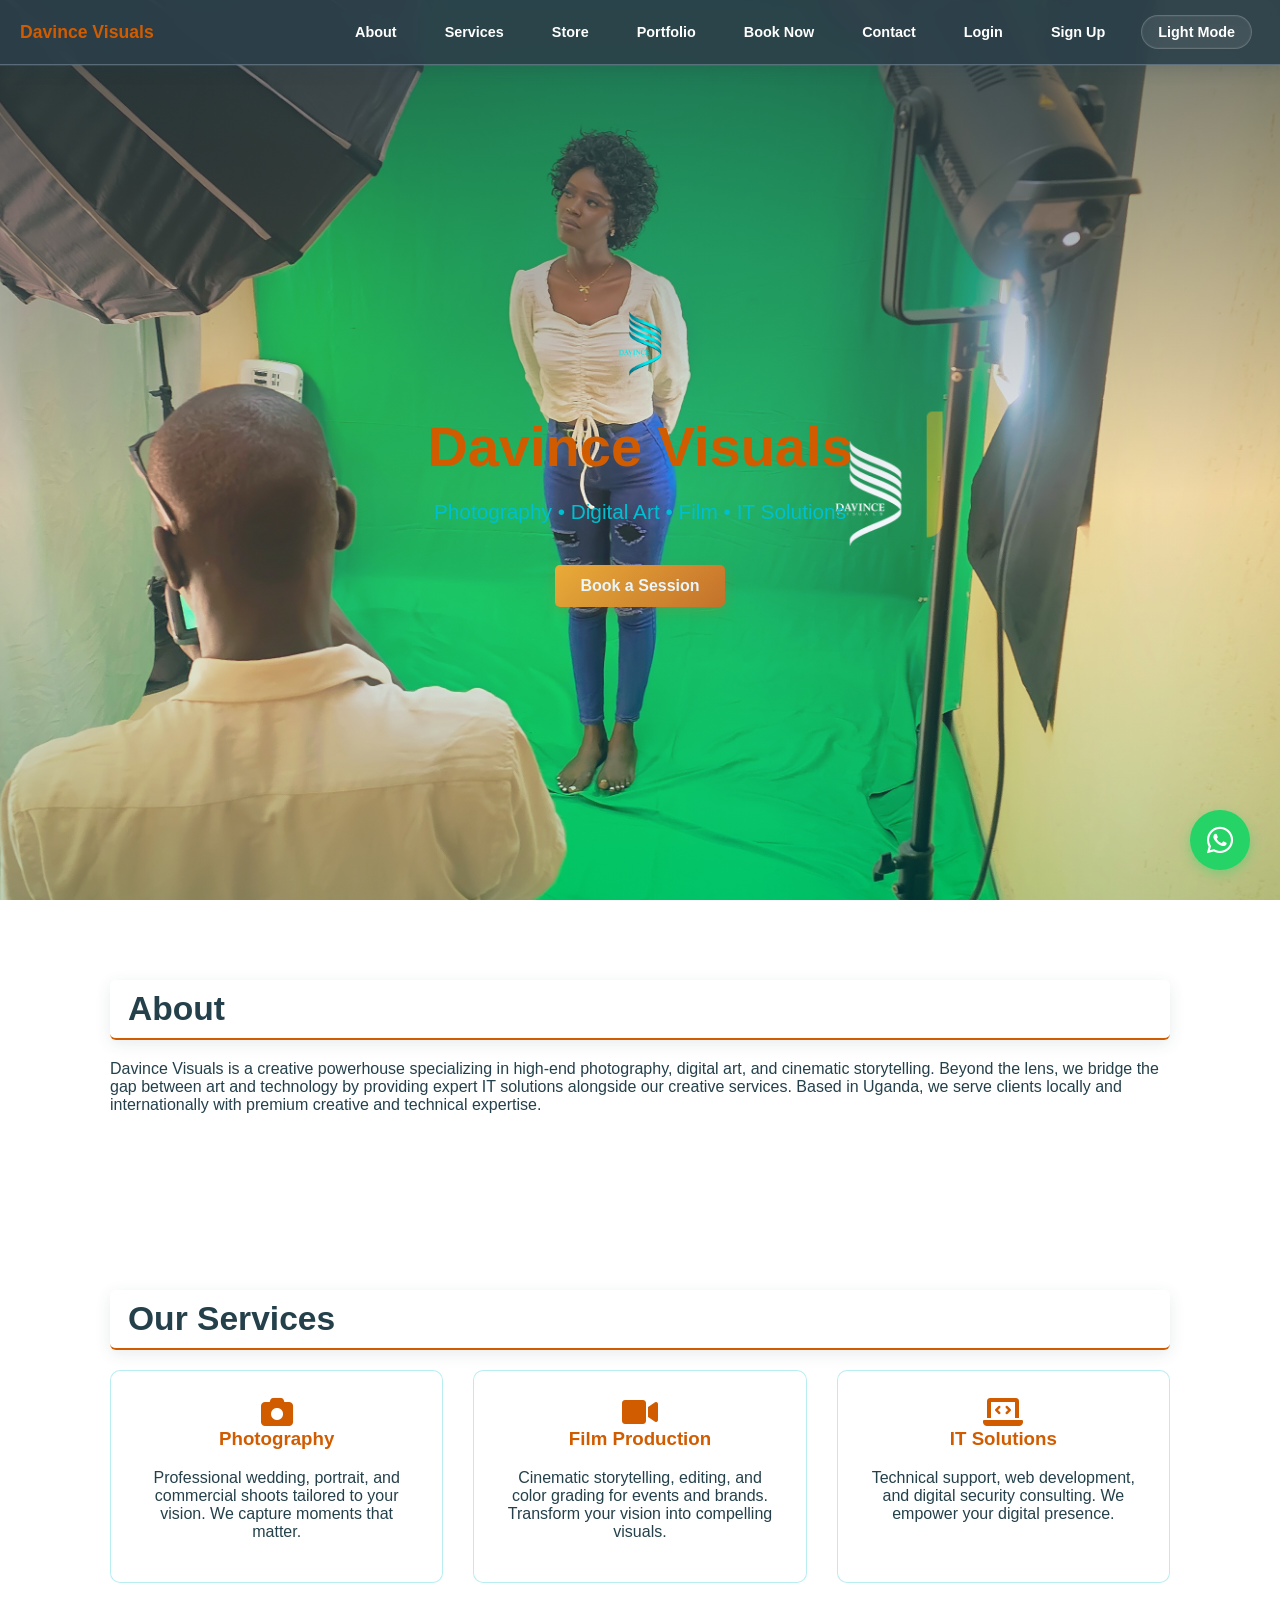
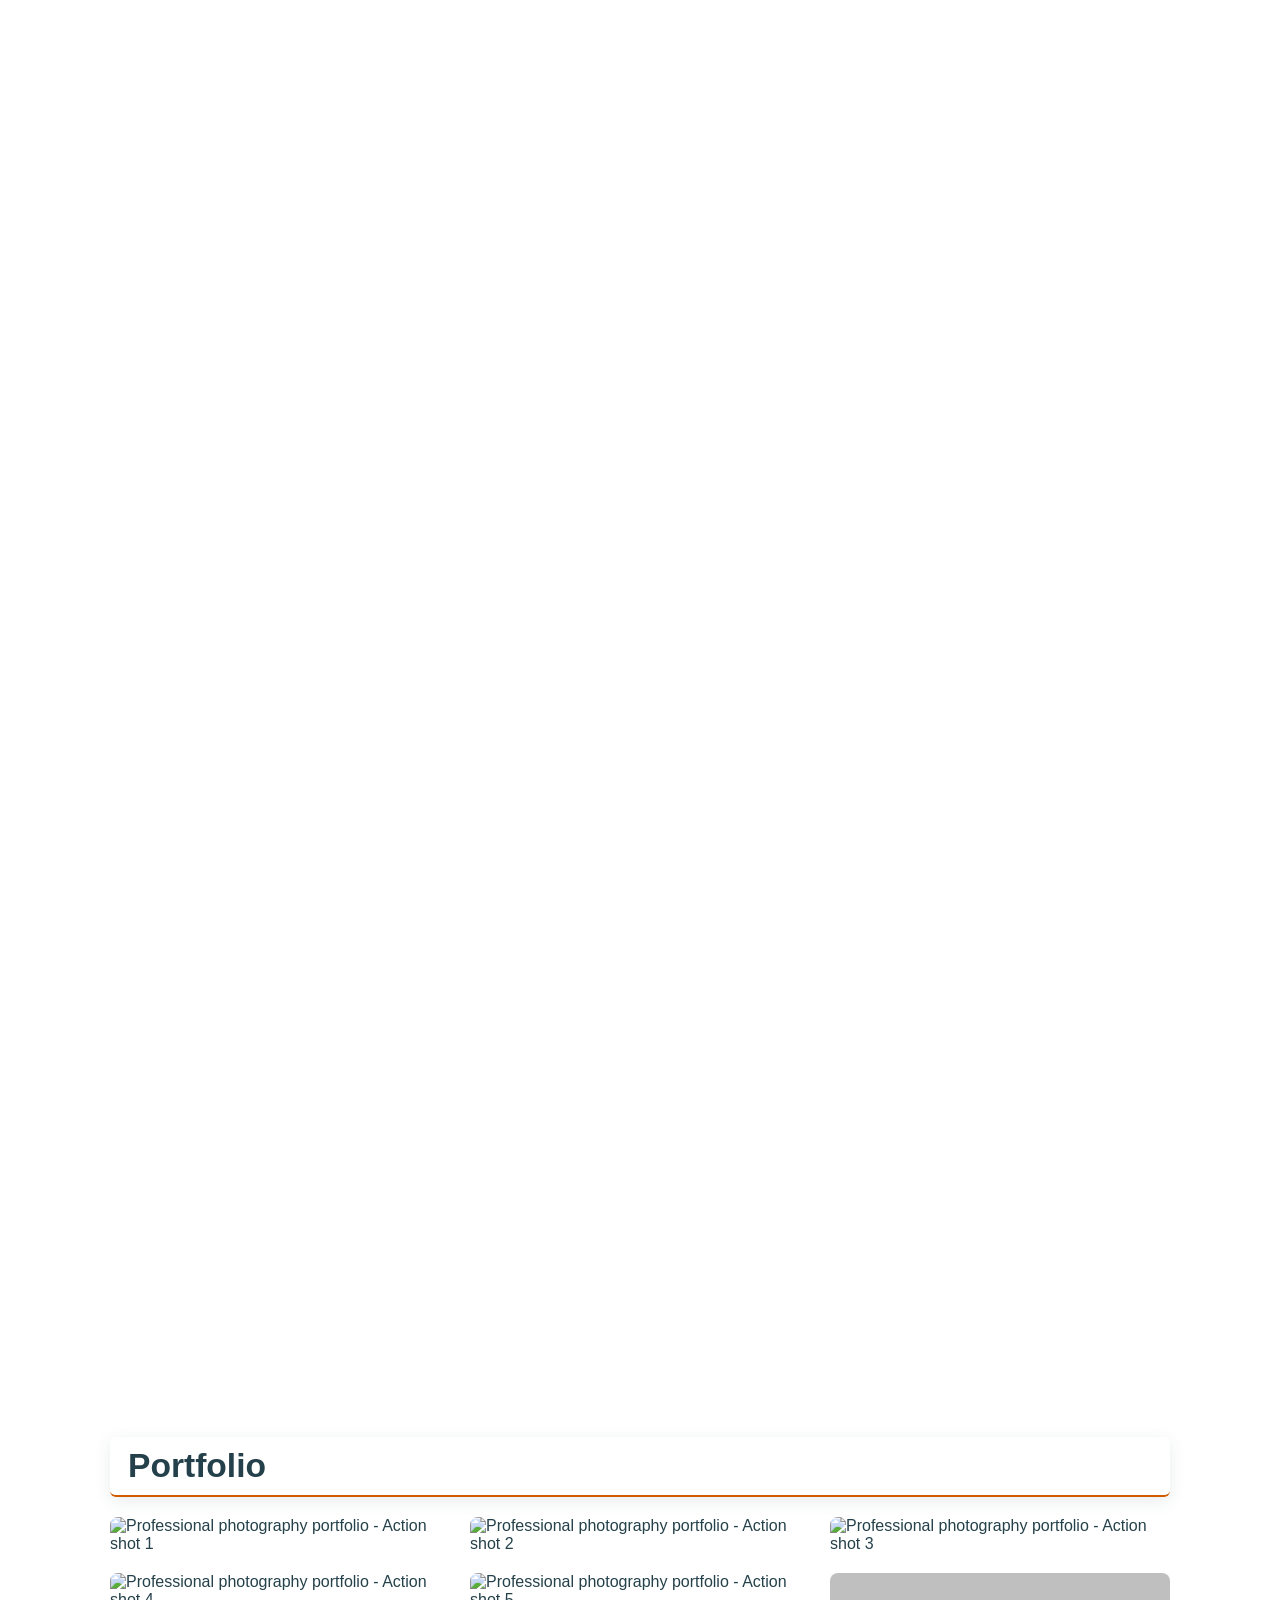
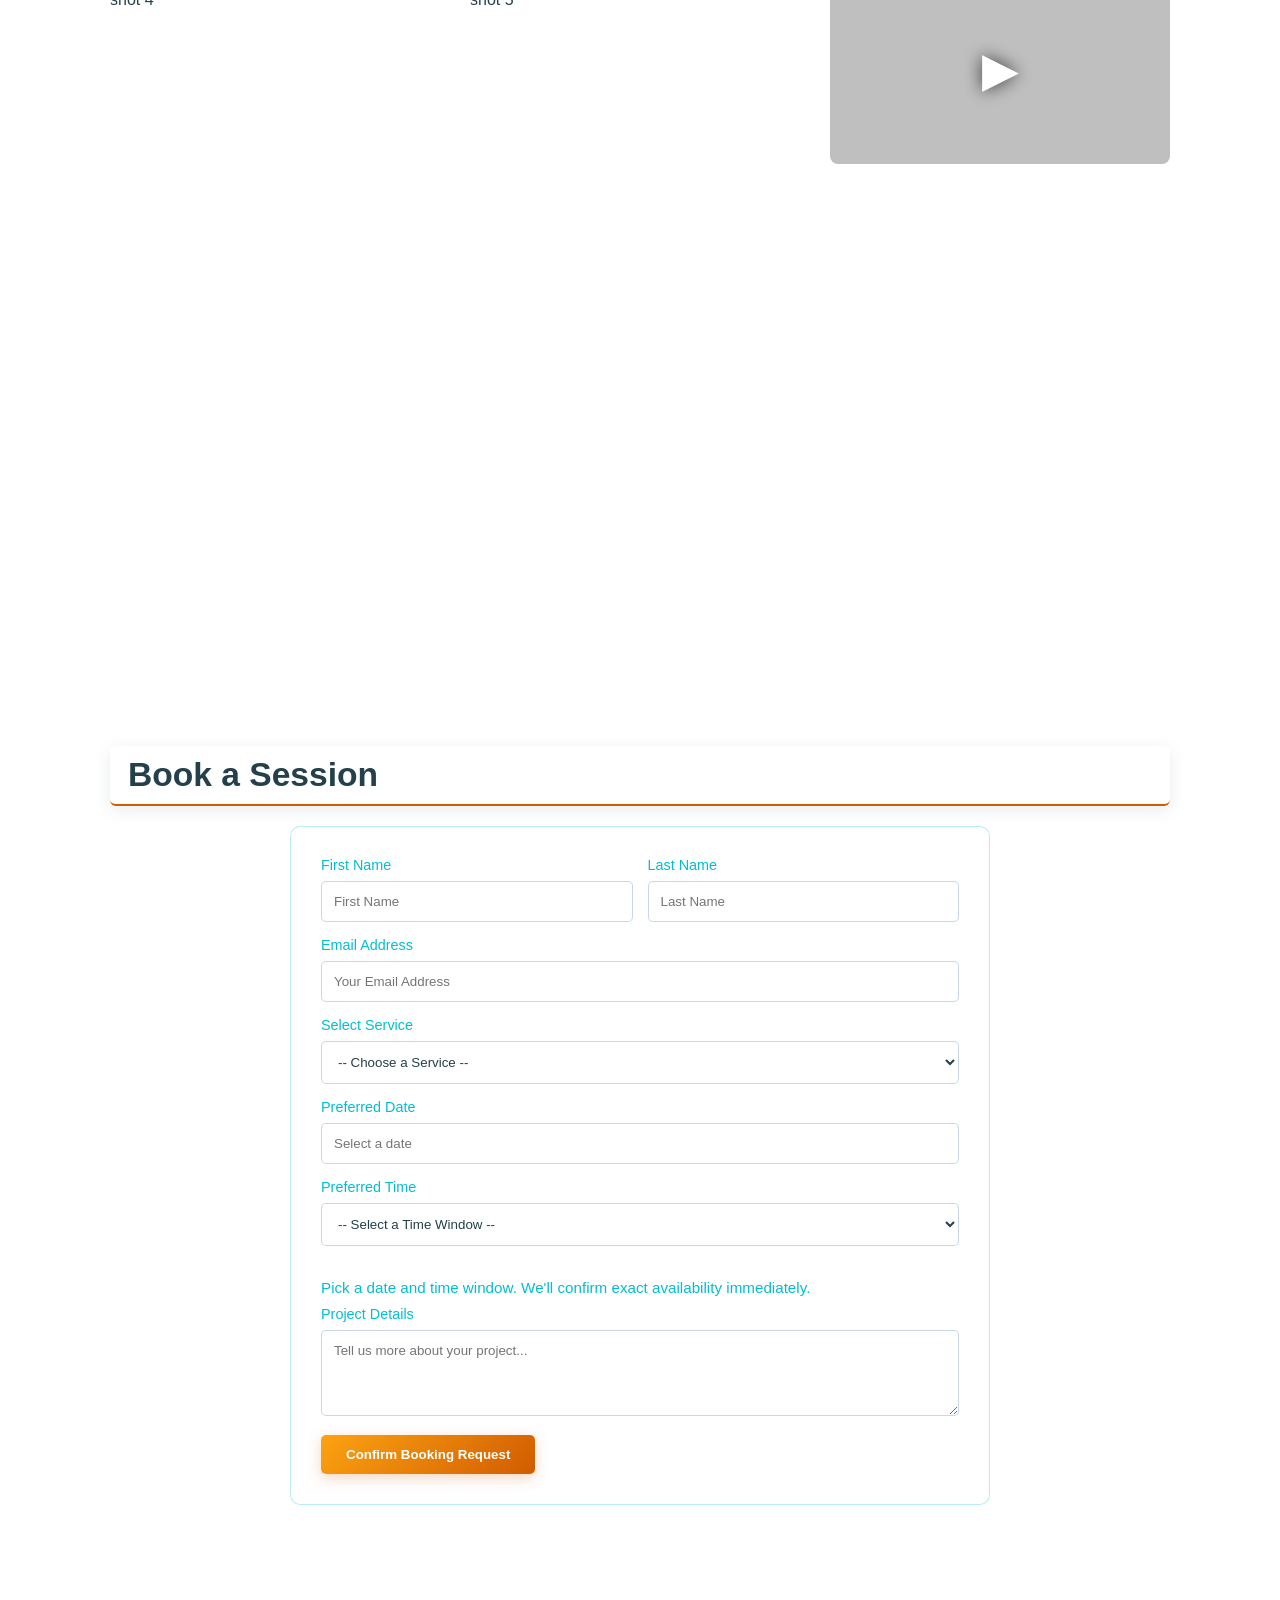
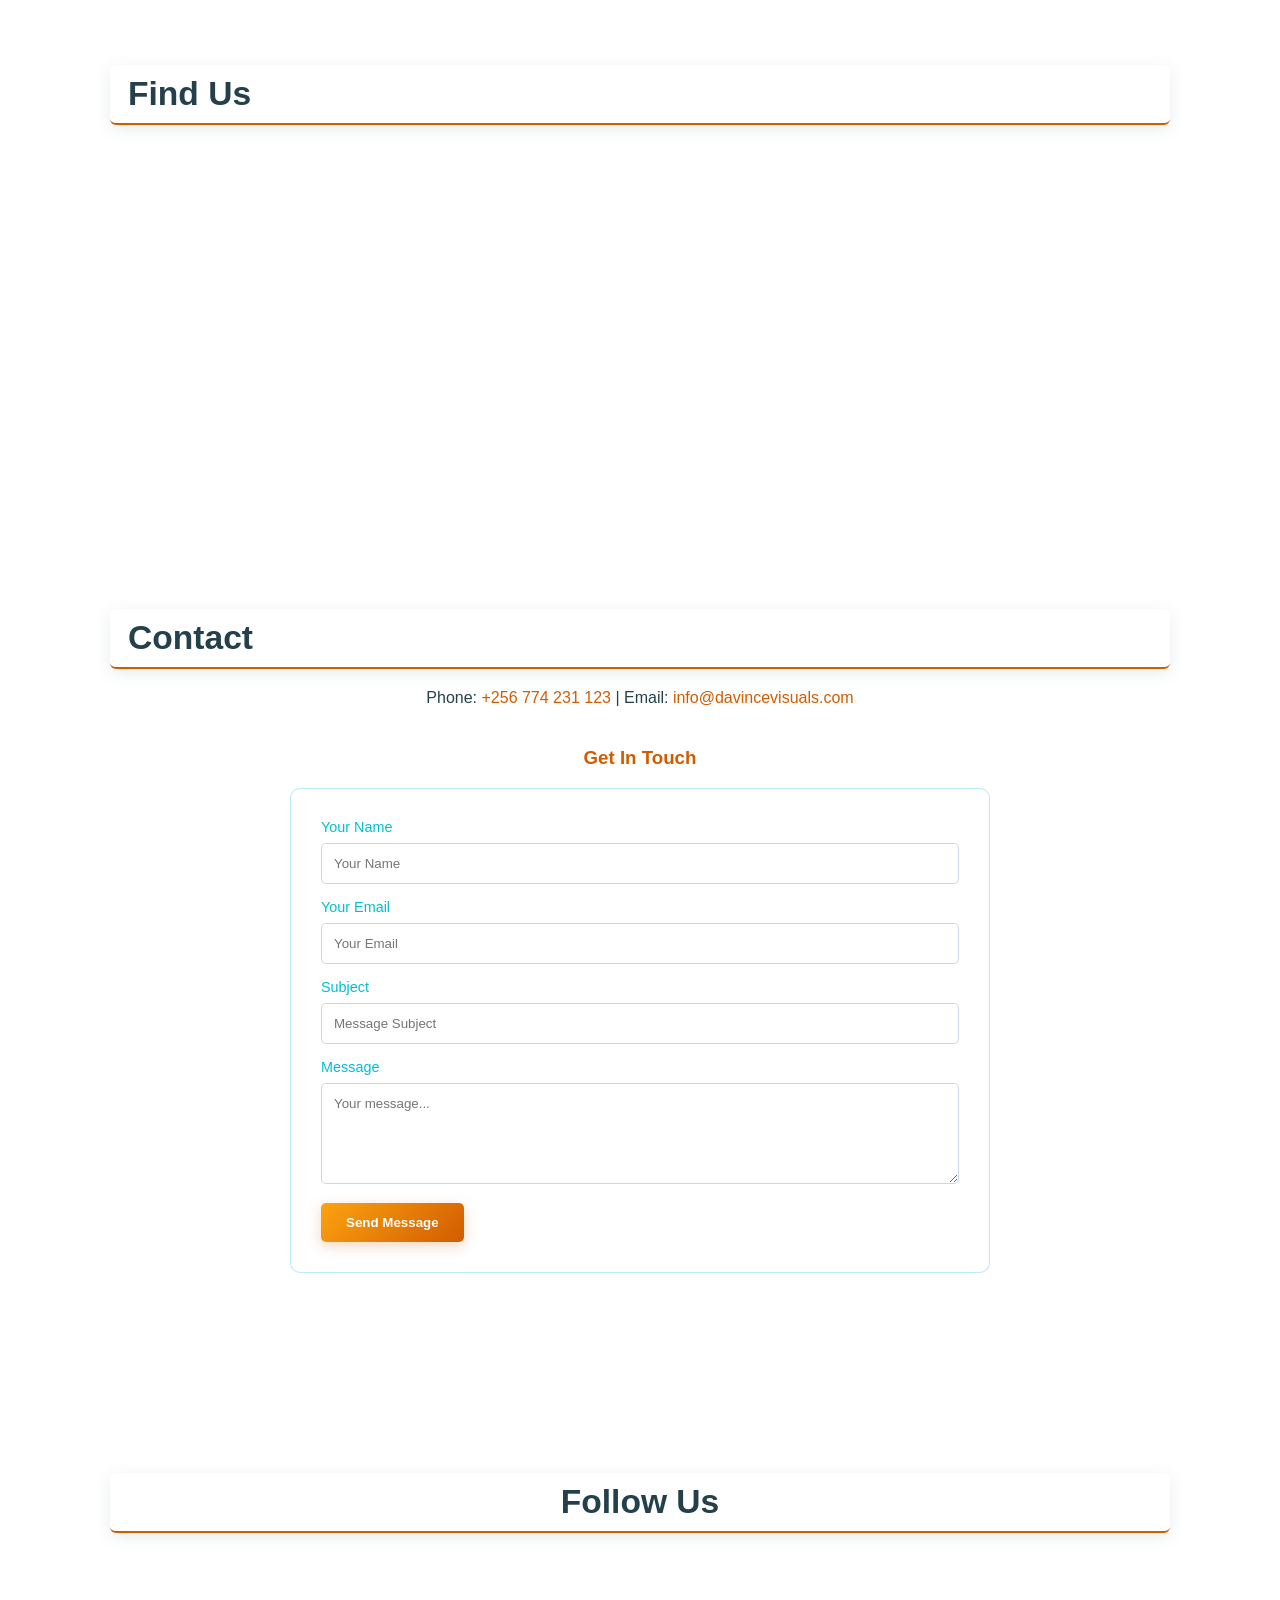
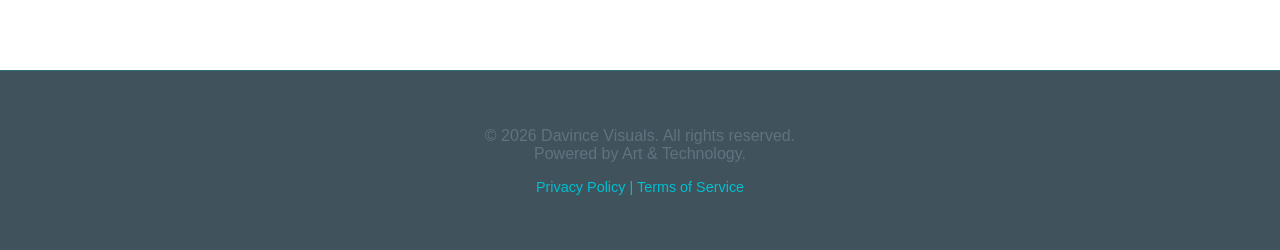
==== index.html @ 7ef7b633 "Update index.html" ====
<!DOCTYPE html>
<html lang="en">
<head>
  <meta charset="UTF-8">
  <meta name="viewport" content="width=device-width, initial-scale=1.0, maximum-scale=5.0, user-scalable=yes">
  <meta name="author" content="Davince Visuals">
  <meta name="robots" content="index, follow">
  <meta name="description" content="Professional photography, cinematic film production, and digital art services in Uganda
    . Expert IT solutions and creative software tools. Davince Visuals delivers premium creative services.">
  <meta name="keywords" content="Digital Artist Uganda, Professional Photography, Film Production, IT Solutions, Creative Services, Cinematic Storytelling">
  
  <!-- Open Graph Tags -->
  <meta property="og:title" content="Davince Visuals | Professional Photography, Film Production & Digital Art">
  <meta property="og:description" content="Premium creative services: Photography, Film Production, Digital Art, and IT Solutions in Uganda">
  <meta property="og:type" content="business.business">
  <meta property="og:url" content="https://davincevisuals.com">
  <meta property="og:image" content="davince-logo.png">
  
  <title> | Professional Photography, Film Production & Digital Art in Uganda</title>
  
  <!-- JSON-LD Schema -->
  <script type="application/ld+json">
  {
    "@context": "https://schema.org",
    "@type": "LocalBusiness",
    "name": "Davince Visuals",
    "image": "davince-logo.png",
    "description": "Professional photography, film production, digital art, and IT solutions",
    "address": {
      "@type": "PostalAddress",
      "streetAddress": "Kampala",
      "addressCountry": "Uganda"
    },
    "telephone": "+256774231123",
    "email": "info@davincevisuals.com",
    "sameAs": [
      "https://tiktok.com/@davincevisuals",
      "https://youtube.com/@davincevisuals8191"
    ]
  }
  </script>

  <style>
    :root {
      --nav-height: 64px;
      /* Palette from user image */
      --burnt-orange: #d15c00;
      --golden-orange: #fca311;
      --light-blue: #c4d3e6;
      --bright-teal: #00bfd1;
      --soft-gray: #9ea9ad;
      /* Theme tokens */
      --bg: #eaf2f8;
      --surface: rgba(255, 255, 255, 0.88);
      --text: #24404a;
      --muted: #5f7480;
      --accent: var(--burnt-orange);
      --accent-hover: #b54f00;
      --accent2: var(--bright-teal);
      --border: rgba(0, 191, 209, 0.28);
      --input-bg: rgba(255, 255, 255, 0.9);
      --input-border: rgba(196, 211, 230, 0.9);
      --gradient-primary: linear-gradient(135deg, #f7fbff 0%, #dce8f3 45%, #c4d3e6 100%);
      --gradient-accent: linear-gradient(135deg, var(--golden-orange) 0%, var(--burnt-orange) 100%);
      --gradient-teal: linear-gradient(135deg, #00bfd1 0%, #54dbe8 100%);
      --overlay-navy: rgba(44, 64, 74, 0.62);
      --overlay-teal: rgba(0, 191, 209, 0.32);
    }

    * {
      box-sizing: border-box;
    }

    html {
      scroll-behavior: smooth;
    }

    body {
      font-family: 'Helvetica Neue', sans-serif;
      margin: 0;
      padding: 0;
      color: var(--text);
      background-color: var(--bg);
      background: var(--gradient-primary);
      background-attachment: fixed;
      min-height: 100vh;
    }

    body.light-mode {
      --bg: #f5f8fb;
      --surface: rgba(255, 255, 255, 0.95);
      --text: #24353d;
      --muted: #5f7480;
      --accent: var(--burnt-orange);
      --accent-hover: #b54f00;
      --accent2: var(--bright-teal);
      --border: rgba(0, 191, 209, 0.22);
      --input-bg: rgba(255, 255, 255, 0.96);
      --input-border: rgba(196, 211, 230, 0.95);
      --gradient-primary: linear-gradient(135deg, #ffffff 0%, #eaf2f8 50%, #dce8f3 100%);
      background-color: #f5f8fb;
      background: linear-gradient(135deg, #ffffff 0%, #eaf2f8 50%, #dce8f3 100%);
    }

    /* Skip to Content Link */
    .skip-to-content {
      position: absolute;
      top: -40px;
      left: 0;
      background: var(--accent);
      color: #fff;
      padding: 8px 16px;
      text-decoration: none;
      z-index: 100;
      border-radius: 0 0 6px 0;
    }

    .skip-to-content:focus {
      top: 0;
    }

    /* Header & Navigation */
    header {
      position: relative;
      height: 100vh;
      display: flex;
      align-items: center;
      justify-content: center;
      flex-direction: column;
      text-align: center;
      background: url("background.jpg") no-repeat center top;
      background-size: cover;
      background-attachment: fixed;
    }

    header::before {
      content: "";
      position: absolute;
      top: 0; left: 0; right: 0; bottom: 0;
      background: linear-gradient(180deg, rgba(44,64,74,0.68) 0%, rgba(196,211,230,0.18) 55%, rgba(0,191,209,0.22) 100%);
      pointer-events: none;
    }

    header img.logo { 
      width: 180px; 
      margin-bottom: 20px; 
      z-index: 1; 
    }

    header h1 { 
      font-size: 3.5em; 
      margin: 0; 
      color: var(--accent); 
      animation: fadeInDown 2s; 
      z-index: 1; 
    }

    header p { 
      font-size: 1.3em; 
      color: var(--accent2); 
      animation: fadeInUp 2s; 
      z-index: 1; 
    }
    
    nav { 
      position: fixed; 
      top: 0; 
      width: 100%; 
      background: rgba(44, 64, 74, 0.9); 
      backdrop-filter: blur(10px);
      -webkit-backdrop-filter: blur(10px);
      padding: 15px 20px; 
      text-align: center; 
      z-index: 1000;
      display: flex;
      justify-content: space-between;
      align-items: center;
      flex-wrap: wrap;
      box-shadow: 0 2px 16px rgba(44,64,74,0.25), 0 1px 0 rgba(0,191,209,0.22);
      border-bottom: 1px solid rgba(196, 211, 230, 0.3);
    }

    .nav-brand {
      font-weight: bold;
      color: var(--accent);
      font-size: 1.1em;
      margin-right: auto;
    }

    .nav-links {
      display: flex;
      gap: 8px;
      flex-wrap: wrap;
      align-items: center;
    }

    nav a, nav button.theme-toggle { 
      margin: 0 8px;
      color: #fff; 
      text-decoration: none; 
      font-weight: bold; 
      transition: color 0.3s ease, background 0.3s ease, transform 0.3s ease; 
      font-size: 0.9em;
      padding: 8px 12px;
      border-radius: 4px;
    }

    nav a:focus, nav button.theme-toggle:focus {
      outline: 2px solid var(--accent);
      outline-offset: 2px;
    }

    nav a:hover, nav button.theme-toggle:hover { 
      color: var(--accent); 
      transform: translateY(-1px);
      background: rgba(252, 163, 17, 0.12);
    }

    nav button.theme-toggle {
      border: 1px solid rgba(255,255,255,0.18);
      background: rgba(255,255,255,0.08);
      border-radius: 999px;
      padding: 8px 16px;
      cursor: pointer;
      min-width: 110px;
      box-shadow: inset 0 0 0 1px rgba(255,255,255,0.04);
      transition: background 0.25s ease, transform 0.25s ease, box-shadow 0.25s ease;
    }

    nav button.theme-toggle:hover {
      transform: translateY(-1px) scale(1.02);
      box-shadow: 0 10px 30px rgba(0,0,0,0.12);
    }

    body.light-mode nav button.theme-toggle {
      border-color: rgba(0,0,0,0.15);
      background: rgba(0,0,0,0.06);
      box-shadow: inset 0 0 0 1px rgba(0,0,0,0.05);
    }

    /* Mobile Menu Toggle */
    .menu-toggle {
      display: none;
      background: none;
      border: none;
      color: var(--text);
      font-size: 1.5em;
      cursor: pointer;
      padding: 8px 12px;
      z-index: 1001;
    }

    .menu-toggle:focus {
      outline: 2px solid var(--accent);
      outline-offset: 2px;
    }

    /* Layout Sections */
    section { 
      padding: 80px 20px; 
      max-width: 1100px; 
      margin: auto; 
      scroll-margin-top: calc(var(--nav-height) + 16px); 
    }

    section h2 {
      font-size: 2.1em;
      margin: 0 0 20px 0;
      border-bottom: 2px solid var(--accent);
      display: block;
      position: sticky;
      top: calc(var(--nav-height) + 12px);
      z-index: 900;
      background: rgba(255, 255, 255, 0.88);
      backdrop-filter: blur(8px);
      -webkit-backdrop-filter: blur(8px);
      padding: 10px 18px;
      border-radius: 6px;
      box-shadow: 0 4px 16px rgba(44,64,74,0.1);
    }
    
    /* Grid Systems */
    .grid { 
      display: grid; 
      grid-template-columns: repeat(auto-fit, minmax(280px, 1fr)); 
      gap: 30px; 
    }

    .card { 
      background: rgba(255, 255, 255, 0.84); 
      backdrop-filter: blur(8px);
      -webkit-backdrop-filter: blur(8px);
      padding: 25px; 
      border-radius: 10px; 
      border: 1px solid rgba(0, 191, 209, 0.28); 
      text-align: center; 
      transition: 0.3s ease;
    }

    .card:hover { 
      border-color: var(--accent); 
      background: rgba(255, 255, 255, 0.88);
      transform: translateY(-5px);
      box-shadow: 0 8px 32px rgba(44,64,74,0.14), 0 0 0 1px rgba(252,163,17,0.18);
    }

    .card:focus-within {
      outline: 2px solid var(--accent);
      outline-offset: -2px;
    }

    .card h3 { 
      color: var(--accent); 
      margin-top: 0; 
    }

    .price { 
      font-size: 1.5em; 
      color: var(--accent); 
      font-weight: bold; 
      margin: 15px 0; 
    }

    .feature-list { 
      list-style: none; 
      padding: 0; 
      margin: 15px 0 0; 
      color: var(--muted); 
      font-size: 0.95em; 
    }

    .feature-list li { 
      margin-bottom: 10px; 
      padding-left: 22px; 
      position: relative; 
    }

    .feature-list li::before { 
      content: '✓'; 
      position: absolute; 
      left: 0; 
      color: var(--accent); 
    }

    .store-actions { 
      display: flex; 
      flex-wrap: wrap; 
      gap: 12px; 
      margin-top: 20px; 
    }

    .store-actions .btn, 
    .store-actions button { 
      flex: 1 1 160px; 
      width: auto; 
    }

    .store-actions form { 
      margin: 0; 
      flex: 1 1 160px;
    }

    .store-card img { 
      border-radius: 10px; 
      margin-bottom: 18px; 
      width: 100%;
      max-height: 200px;
      object-fit: cover;
    }

    .preview-grid { 
      display: grid; 
      grid-template-columns: repeat(auto-fit, minmax(320px, 1fr)); 
      gap: 24px; 
      margin-top: 30px; 
    }

    .preview-card, 
    .testimonial-card { 
      background: rgba(255, 255, 255, 0.84); 
      backdrop-filter: blur(8px);
      -webkit-backdrop-filter: blur(8px);
      border: 1px solid rgba(0, 191, 209, 0.28); 
      border-radius: 14px; 
      padding: 24px; 
    }

    .preview-card h3, 
    .testimonial-card h3 { 
      margin-top: 0; 
      color: var(--accent); 
    }

    .video-box { 
      border-radius: 12px; 
      overflow: hidden; 
      margin: 18px 0; 
      background: #000; 
    }

    .video-box iframe { 
      width: 100%; 
      height: 200px; 
      border: 0; 
    }

    .testimonial-grid { 
      display: grid; 
      grid-template-columns: repeat(auto-fit, minmax(280px, 1fr)); 
      gap: 22px; 
      margin-top: 24px; 
    }

    .testimonial-card p { 
      color: var(--text); 
      line-height: 1.7; 
    }

    .testimonial-stars { 
      color: var(--accent); 
      margin-bottom: 12px; 
      font-size: 1.2em;
    }

    .testimonial-author { 
      margin-top: 16px; 
      color: var(--accent2); 
      font-size: 0.95em; 
    }

    body.light-mode .preview-card, 
    body.light-mode .testimonial-card { 
      background: rgba(255, 255, 255, 0.8);
      border-color: rgba(0, 191, 209, 0.22);
    }

    body.light-mode .testimonial-card p { 
      color: var(--text); 
    }

    /* Gallery */
    .gallery { 
      display: grid; 
      grid-template-columns: repeat(auto-fit, minmax(280px, 1fr)); 
      gap: 20px; 
    }

    .gallery img, 
    .gallery video { 
      width: 100%; 
      border-radius: 8px; 
      cursor: zoom-in; 
      transition: transform 0.3s ease;
      height: auto;
    }

    .gallery img:hover, 
    .gallery video:hover { 
      transform: scale(1.03); 
    }

    .gallery img:focus,
    .gallery video:focus {
      outline: 2px solid var(--accent);
      outline-offset: 2px;
    }

    .video-container { 
      position: relative; 
      width: 100%;
      padding-bottom: 56.25%;
      height: 0;
      overflow: hidden;
    }

    .video-container iframe { 
      position: absolute;
      top: 0;
      left: 0;
      width: 100%; 
      height: 100%;
      border-radius: 8px; 
      pointer-events: none; 
    }

    .video-trigger {
      position: absolute;
      inset: 0;
      display: grid;
      place-items: center;
      cursor: pointer;
      background: rgba(0, 0, 0, 0.25);
      border-radius: 8px;
      transition: background 0.2s ease;
      z-index: 2;
      border: none;
      font-size: 3rem;
      color: #fff;
      text-shadow: 0 0 18px rgba(0,0,0,0.7);
    }

    .video-trigger:hover { 
      background: rgba(0, 0, 0, 0.35); 
    }

    .video-trigger:focus {
      outline: 2px solid var(--accent);
      outline-offset: 2px;
    }

    .before-after-wrap { 
      max-width: 1000px; 
      margin: 40px auto 0; 
    }

    .compare-block { 
      margin-bottom: 32px; 
    }

    .compare-labels { 
      display: flex; 
      justify-content: space-between; 
      color: var(--muted); 
      margin-bottom: 14px; 
      font-size: 0.95rem; 
    }

    .compare-slider { 
      position: relative; 
      overflow: hidden; 
      border-radius: 14px; 
    }

    .compare-slider img { 
      display: block; 
      width: 100%; 
      height: auto; 
    }

    .fade-in-up { 
      opacity: 0; 
      transform: translateY(30px); 
      transition: opacity 0.9s ease, transform 0.9s ease; 
    }

    .fade-in-up.visible { 
      opacity: 1; 
      transform: translateY(0); 
    }

    .after-image { 
      position: absolute; 
      top: 0; 
      left: 0; 
      width: 50%; 
      height: 100%; 
      overflow: hidden; 
    }

    .after-image img { 
      display: block; 
      width: 100%; 
      height: auto; 
    }

    .slider-handle { 
      position: absolute; 
      top: 0; 
      left: 50%; 
      transform: translateX(-50%); 
      width: 4px; 
      height: 100%; 
      background: rgba(255,255,255,0.9); 
      cursor: ew-resize; 
      z-index: 2; 
      box-shadow: 0 0 10px rgba(255,255,255,0.3); 
      transition: box-shadow 0.2s ease; 
    }

    .slider-handle:hover { 
      background: rgba(255,255,255,1); 
      box-shadow: 0 0 18px rgba(255,255,255,0.6); 
    }

    .slider-handle::before { 
      content: '';
      position: absolute;
      top: 50%;
      left: 50%;
      transform: translate(-50%, -50%);
      width: 32px;
      height: 32px;
      background: rgba(255,255,255,0.9);
      border: 1px solid rgba(255,255,255,0.6);
      border-radius: 50%;
      transition: box-shadow 0.25s ease;
    }

    .slider-handle:hover::before { 
      box-shadow: 0 0 18px rgba(255,255,255,0.5); 
    }

    .light-mode .before-after-wrap .compare-labels,
    .light-mode .before-after-wrap .slider-handle,
    .light-mode .before-after-wrap .slider-handle::before {
      color: #333;
      background: rgba(0,0,0,0.08);
      border-color: rgba(0,0,0,0.15);
    }

    .lightbox {
      position: fixed;
      inset: 0;
      background: rgba(0, 0, 0, 0.95);
      display: none;
      align-items: center;
      justify-content: center;
      padding: 20px;
      z-index: 2000;
      overflow: hidden;
    }

    .lightbox.active { 
      display: flex; 
    }

    .lightbox img, 
    .lightbox .video-wrapper { 
      max-width: 100%; 
      max-height: 100%; 
      border-radius: 12px; 
      box-shadow: 0 30px 80px rgba(0,0,0,0.7); 
    }

    .lightbox .video-wrapper { 
      display: none; 
      width: 100%; 
      height: 100%; 
    }

    .lightbox .video-wrapper.active { 
      display: block; 
    }

    .lightbox .video-wrapper iframe { 
      width: 100%; 
      height: 100%; 
      border: 0; 
      border-radius: 12px; 
    }

    .lightbox .nav-btn {
      position: absolute;
      top: 50%;
      transform: translateY(-50%);
      width: 48px;
      height: 48px;
      border-radius: 50%;
      background: rgba(255,255,255,0.08);
      border: 1px solid rgba(255,255,255,0.18);
      color: #fff;
      display: grid;
      place-items: center;
      cursor: pointer;
      font-size: 1.6rem;
      transition: background 0.2s ease, transform 0.2s ease;
      z-index: 2100;
    }

    .lightbox .nav-btn:hover { 
      background: rgba(255,255,255,0.16); 
      transform: translateY(-50%) scale(1.05); 
    }

    .lightbox .nav-btn:focus {
      outline: 2px solid #fff;
      outline-offset: 2px;
    }

    .lightbox .nav-btn.prev { 
      left: 20px; 
    }

    .lightbox .nav-btn.next { 
      right: 20px; 
    }

    .lightbox .caption {
      position: absolute;
      bottom: 30px;
      left: 50%;
      transform: translateX(-50%);
      color: #fff;
      text-align: center;
      max-width: 90%;
      font-size: 1rem;
      letter-spacing: 0.03em;
      opacity: 0.95;
    }

    .lightbox .close-btn {
      position: absolute;
      top: 24px;
      right: 24px;
      width: 42px;
      height: 42px;
      border-radius: 50%;
      background: rgba(255,255,255,0.12);
      color: #fff;
      border: 1px solid rgba(255,255,255,0.22);
      display: grid;
      place-items: center;
      font-size: 1.1rem;
      cursor: pointer;
      transition: background 0.2s ease, transform 0.2s ease;
    }

    .lightbox .close-btn:hover { 
      background: rgba(255,255,255,0.2); 
      transform: scale(1.05); 
    }

    .lightbox .close-btn:focus {
      outline: 2px solid #fff;
      outline-offset: 2px;
    }

    /* Coming Soon Modal */
    .modal-overlay {
      position: fixed;
      inset: 0;
      background: rgba(0, 0, 0, 0.8);
      display: none;
      align-items: center;
      justify-content: center;
      z-index: 3000;
    }

    .modal-overlay.active { 
      display: flex; 
    }

    .modal-content {
      background: rgba(255, 255, 255, 0.95);
      backdrop-filter: blur(12px);
      -webkit-backdrop-filter: blur(12px);
      padding: 40px;
      border-radius: 12px;
      text-align: center;
      max-width: 500px;
      box-shadow: 0 30px 80px rgba(44,64,74,0.3), 0 0 0 1px rgba(0,191,209,0.2);
      border: 1px solid rgba(0, 191, 209, 0.28);
    }

    .modal-content h3 { 
      color: var(--accent); 
      margin-top: 0; 
      font-size: 1.8em; 
    }

    .modal-content p { 
      color: var(--text); 
      line-height: 1.6; 
      margin: 16px 0; 
    }

    .modal-close-btn {
      margin-top: 24px;
      padding: 12px 28px;
      background: var(--gradient-accent);
      color: #fff;
      border: none;
      border-radius: 6px;
      cursor: pointer;
      font-size: 1em;
      transition: filter 0.3s ease, box-shadow 0.3s ease;
      font-weight: bold;
      box-shadow: 0 4px 14px rgba(209, 92, 0, 0.25);
    }

    .modal-close-btn:hover { 
      filter: brightness(1.1);
      box-shadow: 0 6px 20px rgba(209, 92, 0, 0.35);
    }

    .modal-close-btn:focus {
      outline: 2px solid var(--accent2);
      outline-offset: 2px;
    }

    /* Forms & Inputs */
    .form-container { 
      max-width: 700px; 
      margin: auto; 
      background: rgba(255, 255, 255, 0.88); 
      backdrop-filter: blur(8px);
      -webkit-backdrop-filter: blur(8px);
      padding: 30px; 
      border-radius: 10px; 
      border: 1px solid rgba(0, 191, 209, 0.28); 
    }

    input, 
    textarea, 
    select { 
      width: 100%; 
      padding: 12px; 
      border-radius: 5px; 
      border: 1px solid var(--input-border); 
      background: var(--input-bg); 
      color: var(--text); 
      box-sizing: border-box; 
      margin-bottom: 15px; 
      font-family: inherit;
      transition: border-color 0.3s ease, box-shadow 0.3s ease;
    }

    input:focus,
    textarea:focus,
    select:focus {
      outline: none;
      border-color: var(--accent);
      box-shadow: 0 0 0 3px rgba(252, 163, 17, 0.18);
    }

    textarea {
      resize: vertical;
      font-family: inherit;
    }

    label {
      display: block;
      margin-bottom: 8px;
      color: var(--accent2);
      font-size: 0.9em;
      font-weight: 500;
    }

    .form-message {
      padding: 12px 16px;
      border-radius: 6px;
      margin-bottom: 20px;
      display: none;
      font-weight: 500;
    }

    .form-message.success {
      background: #10b981;
      color: #fff;
      display: block;
    }

    .form-message.error {
      background: #ef4444;
      color: #fff;
      display: block;
    }

    .btn { 
      display: inline-block; 
      padding: 12px 25px; 
      background: var(--gradient-accent); 
      color: #fff; 
      text-decoration: none; 
      border-radius: 5px; 
      border: none; 
      cursor: pointer; 
      transition: filter 0.3s ease, transform 0.2s ease, box-shadow 0.3s ease; 
      font-weight: bold;
      box-shadow: 0 4px 14px rgba(209, 92, 0, 0.25);
    }

    .btn:hover { 
      filter: brightness(1.1);
      transform: translateY(-2px);
      box-shadow: 0 8px 24px rgba(209, 92, 0, 0.35);
    }

    .btn:focus {
      outline: 2px solid var(--accent2);
      outline-offset: 2px;
    }

    body.light-mode .card { 
      background: rgba(255, 255, 255, 0.75); 
      border-color: rgba(0, 191, 209, 0.22); 
    }

    body.light-mode .form-container { 
      background: rgba(255, 255, 255, 0.8); 
      border-color: rgba(0, 191, 209, 0.22); 
    }

    body.light-mode input,
    body.light-mode textarea,
    body.light-mode select { 
      background: var(--input-bg); 
      color: var(--text); 
      border-color: var(--input-border); 
    }

    body.light-mode footer { 
      background: rgba(255, 255, 255, 0.92); 
      color: var(--muted); 
      border-top-color: rgba(0, 191, 209, 0.22); 
    }

    body.light-mode .social-icons a { 
      color: var(--text); 
    }

    body.light-mode nav { 
      background: rgba(255, 255, 255, 0.92); 
      border-bottom-color: rgba(0, 191, 209, 0.15);
    }

    body.light-mode nav a,
    body.light-mode nav button.theme-toggle { 
      color: var(--text); 
    }

    body.light-mode section h2 {
      background: rgba(255, 255, 255, 0.95);
    }

    body.light-mode .preview-card, 
    body.light-mode .testimonial-card { 
      background: rgba(255, 255, 255, 0.8);
      border-color: rgba(0, 191, 209, 0.22);
    }

    body.light-mode .testimonial-card p { 
      color: var(--text); 
    }

    body.light-mode .modal-content {
      background: rgba(255, 255, 255, 0.97);
    }

    /* Socials */
    .social-icons { 
      margin-top: 20px; 
      text-align: center; 
    }

    .social-icons a { 
      margin: 0 15px; 
      color: #fff; 
      font-size: 2em; 
      text-decoration: none; 
      transition: color 0.3s ease, transform 0.3s ease;
      display: inline-block;
    }

    .social-icons a:hover { 
      color: var(--golden-orange); 
      transform: translateY(-3px);
    }

    .social-icons a:focus {
      outline: 2px solid var(--accent);
      outline-offset: 2px;
      border-radius: 4px;
    }

    /* Floating Chat Feature */
    .chat-widget { 
      position: fixed; 
      bottom: 30px; 
      right: 30px; 
      z-index: 2000; 
    }

    .chat-btn { 
      background: #25d366; 
      color: white; 
      width: 60px; 
      height: 60px; 
      border-radius: 50%; 
      display: flex; 
      align-items: center; 
      justify-content: center; 
      font-size: 30px; 
      box-shadow: 0 4px 12px rgba(37,211,102,0.4); 
      transition: transform 0.3s ease, box-shadow 0.3s ease; 
      text-decoration: none;
      border: none;
      cursor: pointer;
    }

    .chat-btn:hover { 
      transform: scale(1.08); 
      box-shadow: 0 6px 20px rgba(37,211,102,0.6); 
    }

    .chat-btn:focus {
      outline: 2px solid #fff;
      outline-offset: 2px;
    }

    /* Breadcrumb Navigation */
    .breadcrumb {
      background: rgba(255, 255, 255, 0.88);
      backdrop-filter: blur(6px);
      -webkit-backdrop-filter: blur(6px);
      padding: 12px 20px;
      border-radius: 6px;
      margin-bottom: 20px;
      font-size: 0.9em;
      border: 1px solid rgba(0, 191, 209, 0.22);
    }

    .breadcrumb a {
      color: var(--accent);
      text-decoration: none;
      transition: color 0.3s ease;
    }

    .breadcrumb a:hover {
      color: var(--accent2);
      text-decoration: underline;
    }

    /* Scroll to Top Button */
    .scroll-to-top {
      position: fixed;
      bottom: 100px;
      right: 30px;
      background: var(--gradient-accent);
      color: #fff;
      width: 50px;
      height: 50px;
      border-radius: 50%;
      display: none;
      align-items: center;
      justify-content: center;
      cursor: pointer;
      z-index: 1999;
      transition: filter 0.3s ease, transform 0.3s ease, box-shadow 0.3s ease;
      border: none;
      font-size: 1.5em;
      box-shadow: 0 4px 14px rgba(209, 92, 0, 0.28);
    }

    .scroll-to-top:hover {
      filter: brightness(1.1);
      transform: translateY(-3px);
      box-shadow: 0 8px 24px rgba(209, 92, 0, 0.38);
    }

    .scroll-to-top.show {
      display: flex;
    }

    footer { 
      text-align: center; 
      padding: 40px; 
      background: rgba(44, 64, 74, 0.9); 
      backdrop-filter: blur(8px);
      -webkit-backdrop-filter: blur(8px);
      color: var(--muted); 
      border-top: 1px solid rgba(0, 191, 209, 0.28); 
    }

    /* Responsive Design */
    @media (max-width: 768px) {
      .menu-toggle {
        display: block;
      }

      nav {
        flex-direction: column;
        gap: 10px;
      }

      .nav-brand {
        width: 100%;
        text-align: left;
        margin-right: 0;
        margin-bottom: 10px;
      }

      .nav-links {
        width: 100%;
        justify-content: center;
        max-height: 0;
        overflow: hidden;
        transition: max-height 0.3s ease;
      }

      .nav-links.active {
        max-height: 400px;
      }

      header h1 { 
        font-size: 2.5em; 
      }

      header p { 
        font-size: 1em; 
      }

      section { 
        padding: 60px 15px; 
      }

      section h2 {
        font-size: 1.8em;
      }

      .gallery {
        grid-template-columns: repeat(auto-fit, minmax(200px, 1fr));
      }

      .grid {
        grid-template-columns: 1fr;
      }

      .store-actions {
        flex-direction: column;
      }

      .store-actions .btn,
      .store-actions button,
      .store-actions form {
        flex: 1 1 100%;
      }

      #map iframe {
        width: 100% !important;
      }

      .lightbox .nav-btn {
        width: 40px;
        height: 40px;
        font-size: 1.3rem;
      }

      .lightbox .nav-btn.prev {
        left: 10px;
      }

      .lightbox .nav-btn.next {
        right: 10px;
      }

      .chat-widget {
        bottom: 20px;
        right: 20px;
      }

      .chat-btn {
        width: 50px;
        height: 50px;
        font-size: 24px;
      }

      .scroll-to-top {
        bottom: 80px;
        right: 20px;
        width: 45px;
        height: 45px;
      }
    }

    @media (max-width: 480px) {
      header h1 { 
        font-size: 2em; 
      }

      header p { 
        font-size: 0.9em; 
      }

      header img.logo {
        width: 120px;
      }

      nav a, nav button.theme-toggle {
        font-size: 0.8em;
        margin: 4px 6px;
        padding: 6px 10px;
      }

      section { 
        padding: 40px 15px; 
      }

      section h2 {
        font-size: 1.5em;
      }

      .gallery {
        grid-template-columns: 1fr;
      }

      .testimonial-grid {
        grid-template-columns: 1fr;
      }

      .form-container {
        padding: 20px;
      }

      .lightbox {
        padding: 10px;
      }

      .lightbox img,
      .lightbox .video-wrapper {
        border-radius: 8px;
      }

      footer {
        padding: 30px 15px;
        font-size: 0.9em;
      }
    }

    @keyframes fadeInDown { 
      from {opacity:0; transform:translateY(-50px);} 
      to {opacity:1; transform:translateY(0);} 
    }

    @keyframes fadeInUp { 
      from {opacity:0; transform:translateY(50px);} 
      to {opacity:1; transform:translateY(0);} 
    }
  </style>
  <link rel="stylesheet" href="https://cdnjs.cloudflare.com/ajax/libs/font-awesome/6.0.0/css/all.min.css">
  <link rel="stylesheet" href="https://cdn.jsdelivr.net/npm/flatpickr/dist/flatpickr.min.css">
</head>
<body>
  <a href="#main-content" class="skip-to-content">Skip to main content</a>

  <div class="chat-widget">
    <a href="https://wa.me/256774231123" class="chat-btn" target="_blank" rel="noopener noreferrer" title="Chat with us on WhatsApp" aria-label="WhatsApp Chat">
      <i class="fab fa-whatsapp"></i>
    </a>
  </div>

  <button class="scroll-to-top" id="scrollToTop" aria-label="Scroll to top"></button>

  <nav role="navigation" aria-label="Main Navigation">
    <div class="nav-brand">Davince Visuals</div>
    <button class="menu-toggle" id="menuToggle" aria-label="Toggle navigation menu" aria-expanded="false">
      <i class="fas fa-bars"></i>
    </button>
    <div class="nav-links" id="navLinks">
      <a href="#about">About</a>
      <a href="#services">Services</a>
      <a href="#store">Store</a>
      <a href="#gallery">Portfolio</a>
      <a href="#booking">Book Now</a>
      <a href="#contact">Contact</a>
      <a href="#" onclick="showComingSoonModal(event)">Login</a>
      <a href="#" onclick="showComingSoonModal(event)">Sign Up</a>
      <button id="themeToggle" class="theme-toggle" type="button" aria-label="Toggle light/dark mode">Light Mode</button>
    </div>
  </nav>

  <header role="banner">
    <img src="davince-logo.png" alt="Davince Visuals Logo" class="logo">
    <h1>Davince Visuals</h1>
    <p>Photography • Digital Art • Film • IT Solutions</p>
    <a href="#booking" class="btn" style="width:auto; margin-top:20px;">Book a Session</a>
  </header>

  <main id="main-content">
    <section id="about">
      <h2>About</h2>
      <p>Davince Visuals is a creative powerhouse specializing in high-end photography, digital art, and cinematic storytelling. Beyond the lens, we bridge the gap between art and technology by providing expert IT solutions alongside our creative services. Based in Uganda, we serve clients locally and internationally with premium creative and technical expertise.</p>
    </section>

    <section id="services">
      <h2>Our Services</h2>
      <div class="grid">
        <div class="card">
          <i class="fas fa-camera fa-2x" style="color:var(--accent)"></i>
          <h3>Photography</h3>
          <p>Professional wedding, portrait, and commercial shoots tailored to your vision. We capture moments that matter.</p>
        </div>
        <div class="card">
          <i class="fas fa-video fa-2x" style="color:var(--accent)"></i>
          <h3>Film Production</h3>
          <p>Cinematic storytelling, editing, and color grading for events and brands. Transform your vision into compelling visuals.</p>
        </div>
        <div class="card">
          <i class="fas fa-laptop-code fa-2x" style="color:var(--accent)"></i>
          <h3>IT Solutions</h3>
          <p>Technical support, web development, and digital security consulting. We empower your digital presence.</p>
        </div>
      </div>
    </section>

    <section id="store">
      <h2>Software Store</h2>
      <div class="grid">
        <div class="card store-card">
          <img src="vision-editor.png" alt="Creative Suite Pro software interface" loading="lazy">
          <h3>Creative Suite Pro</h3>
          <p>Creative software for fast photo editing, compositing, and content export.</p>
          <div class="price">$49.99 / UGX 180,000</div>
          <ul class="feature-list">
            <li>Layer-based editing with AI retouch</li>
            <li>Export presets for web and social</li>
            <li>Cloud-ready asset library</li>
          </ul>
          <div class="store-actions">
            <form action="https://www.paypal.com/cgi-bin/webscr" method="post" target="_blank" rel="noopener noreferrer">
              <input type="hidden" name="cmd" value="_xclick">
              <input type="hidden" name="business" value="oyoovincentoyoo1725@gmail.com">
              <input type="hidden" name="item_name" value="Creative Suite Pro">
              <input type="hidden" name="amount" value="49.99">
              <input type="hidden" name="currency_code" value="USD">
              <button class="btn" type="submit">Buy with PayPal</button>
            </form>
          </div>
        </div>

        <div class="card store-card">
          <img src="portfolio1.jpg" alt="Advanced Tools for Digital Artists" loading="lazy">
          <h3>Advanced Tools for Digital Artists</h3>
          <p>Powerful design tools built for illustrators, concept artists, and visual creators.</p>
          <div class="price">$59.99 / UGX 220,000</div>
          <ul class="feature-list">
            <li>Vector and raster workflow support</li>
            <li>Brush engine with advanced presets</li>
            <li>Export-ready creative templates</li>
          </ul>
          <div class="store-actions">
            <form action="https://www.paypal.com/cgi-bin/webscr" method="post" target="_blank" rel="noopener noreferrer">
              <input type="hidden" name="cmd" value="_xclick">
              <input type="hidden" name="business" value="davincevisuals@gmail.com">
              <input type="hidden" name="item_name" value="Advanced Tools for Digital Artists">
              <input type="hidden" name="amount" value="59.99">
              <input type="hidden" name="currency_code" value="USD">
              <button class="btn" type="submit">Buy with PayPal</button>
            </form>
          </div>
        </div>

        <div class="card store-card">
          <img src="vision-editor.png" alt="Vision Editor video editing software" loading="lazy">
          <h3>Vision Editor</h3>
          <p>Lightweight video editing for creators who need speed and polished output.</p>
          <div class="price">$29.99 / UGX 110,000</div>
          <ul class="feature-list">
            <li>Fast timeline trimming and export</li>
            <li>Mobile-friendly sharing presets</li>
            <li>Optimized for on-the-go creativity</li>
          </ul>
          <div class="store-actions">
            <form action="https://www.paypal.com/cgi-bin/webscr" method="post" target="_blank" rel="noopener noreferrer">
              <input type="hidden" name="cmd" value="_xclick">
              <input type="hidden" name="business" value="davincevisuals@gmail.com">
              <input type="hidden" name="item_name" value="Vision Editor">
              <input type="hidden" name="amount" value="29.99">
              <input type="hidden" name="currency_code" value="USD">
              <button class="btn" type="submit">Buy with PayPal</button>
            </form>
          </div>
        </div>
      </div>
    </section>

    <section id="testimonials">
      <h2>What Our Clients Say</h2>
      <div class="testimonial-grid">
        <div class="testimonial-card">
          <div class="testimonial-stars" aria-label="5 out of 5 stars">★★★★★</div>
          <p>"Creative Suite Pro transformed our workflow. The editing tools are fast, intuitive, and the exports look flawless every time."</p>
          <div class="testimonial-author">— Amina N., Creative Director</div>
        </div>
        <div class="testimonial-card">
          <div class="testimonial-stars" aria-label="5 out of 5 stars">★★★★★</div>
          <p>"Vision Editor helped us complete a campaign ahead of schedule. The interface is clean and the performance is perfect for on-the-go editing."</p>
          <div class="testimonial-author">— Kevin M., Content Lead</div>
        </div>
        <div class="testimonial-card">
          <div class="testimonial-stars" aria-label="5 out of 5 stars">★★★★★</div>
          <p>"The software previews made it easy to choose the right package. Support was quick and the final result felt premium."</p>
          <div class="testimonial-author">— Sarah L., Brand Manager</div>
        </div>
      </div>
    </section>

    <section id="gallery">
      <h2>Portfolio</h2>
      <div class="gallery" role="region" aria-label="Portfolio Gallery">
        <picture>
          <source srcset="portfolio1.webp" type="image/webp">
          <img src="portfolio1.jpg" alt="Professional photography portfolio - Action shot 1" loading="lazy">
        </picture>
        <picture>
          <source srcset="portfolio2.webp" type="image/webp">
          <img src="portfolio2.jpg" alt="Professional photography portfolio - Action shot 2" loading="lazy">
        </picture>
        <picture>
          <source srcset="portfolio3.webp" type="image/webp">
          <img src="portfolio3.jpg" alt="Professional photography portfolio - Action shot 3" loading="lazy">
        </picture>
        <picture>
          <source srcset="portfolio4.webp" type="image/webp">
          <img src="portfolio4.jpg" alt="Professional photography portfolio - Action shot 4" loading="lazy">
        </picture>
        <picture>
          <source srcset="portfolio5.webp" type="image/webp">
          <img src="portfolio5.jpg" alt="Professional photography portfolio - Action shot 5" loading="lazy">
        </picture>

        <div class="video-container">
          <button class="video-trigger" id="videoTrigger" data-video-src="https://www.youtube.com/embed/nXhlK43KvS0?si=h9IKDD7CdLsbpXAy&amp;autoplay=1" aria-label="Play featured video">▶</button>
          <iframe  
            src="https://www.youtube.com/embed/nXhlK43KvS0?si=h9IKDD7CdLsbpXAy&amp;" 
            title="Davince Visuals - Featured video content" 
            frameborder="0" 
            allow="accelerometer; autoplay; clipboard-write; encrypted-media; gyroscope; picture-in-picture; web-share"
            referrerpolicy="strict-origin-when-cross-origin"
            allowfullscreen
            loading="lazy">
          </iframe>
        </div>
      </div>

      <div class="modal-overlay" id="comingSoonModal" role="dialog" aria-labelledby="comingSoonTitle" aria-hidden="true">
        <div class="modal-content">
          <h3 id="comingSoonTitle">Coming Soon</h3>
          <p>User authentication features are being prepared. We'll notify you when they're ready.</p>
          <button class="modal-close-btn" onclick="closeComingSoonModal()">Got it</button>
        </div>
      </div>

      <div class="lightbox" id="lightbox" role="dialog" aria-hidden="true" aria-label="Image lightbox viewer">
        <button class="close-btn" id="lightboxClose" aria-label="Close lightbox">×</button>
        <button class="nav-btn prev" id="lightboxPrev" aria-label="Previous item">‹</button>
        <button class="nav-btn next" id="lightboxNext" aria-label="Next item">›</button>
        <img src="" alt="" id="lightboxImage">
        <div class="video-wrapper" id="lightboxVideoWrapper">
          <iframe id="lightboxVideo" allow="accelerometer; autoplay; clipboard-write; encrypted-media; gyroscope; picture-in-picture; web-share" allowfullscreen></iframe>
        </div>
        <div class="caption" id="lightboxCaption"></div>
      </div>
    </section>

    <section id="before-after" class="fade-in-up">
      <h2>Before & After</h2>
      <div class="before-after-wrap">
        <div class="compare-block">
          <div class="compare-labels"><span>Before</span><span>After</span></div>
          <div class="compare-slider" data-sample="1">
            <picture>
              <source srcset="portfolio1.webp" type="image/webp">
              <img src="portfolio1.jpg" alt="Before photo editing">
            </picture>
            <div class="after-image">
              <picture>
                <source srcset="portfolio2.webp" type="image/webp">
                <img src="portfolio2.jpg" alt="After photo editing">
              </picture>
            </div>
            <div class="slider-handle" aria-label="Drag to compare before and after"></div>
          </div>
        </div>
        <div class="compare-block">
          <div class="compare-labels"><span>Before</span><span>After</span></div>
          <div class="compare-slider" data-sample="2">
            <picture>
              <source srcset="portfolio3.webp" type="image/webp">
              <img src="portfolio3.jpg" alt="Before art retouch">
            </picture>
            <div class="after-image">
              <picture>
                <source srcset="portfolio4.webp" type="image/webp">
                <img src="portfolio4.jpg" alt="After art retouch">
              </picture>
            </div>
            <div class="slider-handle" aria-label="Drag to compare before and after"></div>
          </div>
        </div>
      </div>
    </section>

    <section id="booking">
      <h2>Book a Session</h2>
      <div class="form-container">
        <div class="form-message" id="formMessage"></div>
        <form id="bookingForm" novalidate>
          <div style="display:grid; grid-template-columns: 1fr 1fr; gap:15px;">
            <div>
              <label for="firstName">First Name</label>
              <input type="text" id="firstName" placeholder="First Name" required>
            </div>
            <div>
              <label for="lastName">Last Name</label>
              <input type="text" id="lastName" placeholder="Last Name" required>
            </div>
          </div>
          <label for="email">Email Address</label>
          <input type="email" id="email" placeholder="Your Email Address" required>
          <label for="service">Select Service</label>
          <select id="service" required>
            <option value="">-- Choose a Service --</option>
            <option value="photography">Photography Session</option>
            <option value="film">Film / Video Production</option>
            <option value="it">IT Support / Tech Consultation</option>
            <option value="digital-art">Digital Art Commission</option>
          </select>
          <label for="bookingDate">Preferred Date</label>
          <input id="bookingDate" type="text" placeholder="Select a date" required readonly>
          <label for="bookingTime">Preferred Time</label>
          <select id="bookingTime" required>
            <option value="">-- Select a Time Window --</option>
            <option value="morning">Morning (9am–12pm)</option>
            <option value="afternoon">Afternoon (1pm–4pm)</option>
            <option value="evening">Evening (5pm–8pm)</option>
          </select>
          <div class="calendar-note" style="color:var(--accent2); margin:18px 0 10px; font-size:0.95em;">
            Pick a date and time window. We'll confirm exact availability immediately.
          </div>
          <label for="message">Project Details</label>
          <textarea id="message" placeholder="Tell us more about your project..." rows="4"></textarea>
          <button type="submit" class="btn">Confirm Booking Request</button>
        </form>
      </div>
    </section>

    <section id="map">
      <h2>Find Us</h2>
      <div style="text-align:center; margin-top:20px;">
        <iframe 
          src="https://www.google.com/maps/embed?pb=!1m17!1m12!1m3!1d249.21808877310932!2d32.14597125808326!3d1.9577517262114124!2m3!1f0!2f0!3f0!3m2!1i1024!2i768!4f13.1!3m2!1m1!2s!5e0!3m2!1sen!2sug!4DjW5aQUyLQUAA" 
          style="border:0; border-radius:10px; width:100%; max-width:100%; height:300px;"
          allowfullscreen="" 
          loading="lazy" 
          referrerpolicy="no-referrer-when-downgrade"
          title="Davince Visuals location on Google Maps">
        </iframe>
      </div>
    </section>

    <section id="contact">
      <h2>Contact</h2>
      <p style="text-align:center;">
        Phone: <a href="tel:+256774231123" style="color: var(--accent); text-decoration: none;">+256 774 231 123</a> | 
        Email: <a href="mailto:info@davincevisuals.com" style="color: var(--accent); text-decoration: none;">info@davincevisuals.com</a>
      </p>
      
      <div style="max-width: 700px; margin: 40px auto;">
        <h3 style="text-align: center; color: var(--accent);">Get In Touch</h3>
        <div class="form-container">
          <div class="form-message" id="contactFormMessage"></div>
          <form id="contactForm" novalidate>
            <label for="contactName">Your Name</label>
            <input type="text" id="contactName" placeholder="Your Name" required>
            <label for="contactEmail">Your Email</label>
            <input type="email" id="contactEmail" placeholder="Your Email" required>
            <label for="contactSubject">Subject</label>
            <input type="text" id="contactSubject" placeholder="Message Subject" required>
            <label for="contactMessage">Message</label>
            <textarea id="contactMessage" placeholder="Your message..." rows="5" required></textarea>
            <button type="submit" class="btn">Send Message</button>
          </form>
        </div>
      </div>
    </section>

    <section id="social">
      <h2 style="text-align: center;">Follow Us</h2>
      <div class="social-icons">
        <a href="https://facebook.com/davincevisuals" target="_blank" rel="noopener noreferrer" aria-label="Visit our Facebook page">
          <i class="fab fa-facebook"></i>
        </a>
        <a href="https://tiktok.com/@davincevisuals" target="_blank" rel="noopener noreferrer" aria-label="Follow us on TikTok">
          <i class="fab fa-tiktok"></i>
        </a>
        <a href="https://youtube.com/@davincevisuals8191" target="_blank" rel="noopener noreferrer" aria-label="Subscribe to our YouTube channel">
          <i class="fab fa-youtube"></i>
        </a>
        <a href="https://linkedin.com/company/davince-visuals" target="_blank" rel="noopener noreferrer" aria-label="Visit our LinkedIn page">
          <i class="fab fa-linkedin"></i>
        </a>
      </div>
    </section>
  </main>

  <footer role="contentinfo">
    <p>&copy; 2026 Davince Visuals. All rights reserved. <br> Powered by Art & Technology.</p>
    <p style="font-size: 0.9em; color: var(--accent2); margin-top: 15px;">
      <a href="#" style="color: var(--accent2); text-decoration: none;">Privacy Policy</a> | 
      <a href="#" style="color: var(--accent2); text-decoration: none;">Terms of Service</a>
    </p>
  </footer>

  <script>
    // Mobile Menu Toggle
    const menuToggle = document.getElementById('menuToggle');
    const navLinks = document.getElementById('navLinks');

    menuToggle.addEventListener('click', () => {
      const isExpanded = menuToggle.getAttribute('aria-expanded') === 'true';
      menuToggle.setAttribute('aria-expanded', !isExpanded);
      navLinks.classList.toggle('active');
    });

    // Close mobile menu on link click
    navLinks.querySelectorAll('a').forEach(link => {
      link.addEventListener('click', () => {
        menuToggle.setAttribute('aria-expanded', 'false');
        navLinks.classList.remove('active');
      });
    });

    // Scroll to Top Button
    const scrollToTop = document.getElementById('scrollToTop');
    window.addEventListener('scroll', () => {
      if (window.pageYOffset > 300) {
        scrollToTop.classList.add('show');
      } else {
        scrollToTop.classList.remove('show');
      }
    });

    scrollToTop.addEventListener('click', () => {
      window.scrollTo({ top: 0, behavior: 'smooth' });
    });

    // Lightbox functionality
    const lightbox = document.getElementById('lightbox');
    const lightboxImage = document.getElementById('lightboxImage');
    const lightboxVideoWrapper = document.getElementById('lightboxVideoWrapper');
    const lightboxVideo = document.getElementById('lightboxVideo');
    const lightboxCaption = document.getElementById('lightboxCaption');
    const closeButton = document.getElementById('lightboxClose');
    const prevButton = document.getElementById('lightboxPrev');
    const nextButton = document.getElementById('lightboxNext');

    const galleryImages = Array.from(document.querySelectorAll('.gallery picture img'));
    const videoTrigger = document.getElementById('videoTrigger');
    const lightboxItems = galleryImages.map((img) => ({
      type: 'image',
      src: img.src,
      alt: img.alt || 'Portfolio image',
    }));

    if (videoTrigger) {
      lightboxItems.push({
        type: 'video',
        src: videoTrigger.dataset.videoSrc,
        alt: 'Portfolio video',
      });
    }

    let currentItemIndex = 0;

    const showLightboxItem = (index) => {
      currentItemIndex = (index + lightboxItems.length) % lightboxItems.length;
      const item = lightboxItems[currentItemIndex];
      if (item.type === 'image') {
        lightboxImage.src = item.src;
        lightboxImage.style.display = 'block';
        lightboxVideoWrapper.classList.remove('active');
        lightboxVideo.src = '';
      } else {
        lightboxImage.style.display = 'none';
        lightboxVideoWrapper.classList.add('active');
        lightboxVideo.src = item.src;
      }
      lightboxCaption.textContent = item.alt;
      lightbox.classList.add('active');
      lightbox.setAttribute('aria-hidden', 'false');
      document.body.style.overflow = 'hidden';
    };

    galleryImages.forEach((img, index) => {
      img.addEventListener('click', () => {
        showLightboxItem(index);
      });
      img.addEventListener('keydown', (e) => {
        if (e.key === 'Enter' || e.key === ' ') {
          e.preventDefault();
          showLightboxItem(index);
        }
      });
      img.setAttribute('tabindex', '0');
      img.setAttribute('role', 'button');
    });

    if (videoTrigger) {
      videoTrigger.addEventListener('click', () => {
        showLightboxItem(lightboxItems.length - 1);
      });
    }

    const closeLightbox = () => {
      lightbox.classList.remove('active');
      lightbox.setAttribute('aria-hidden', 'true');
      lightboxVideo.src = '';
      document.body.style.overflow = '';
    };

    prevButton.addEventListener('click', () => showLightboxItem(currentItemIndex - 1));
    nextButton.addEventListener('click', () => showLightboxItem(currentItemIndex + 1));
    closeButton.addEventListener('click', closeLightbox);
    lightbox.addEventListener('click', (event) => {
      if (event.target === lightbox) closeLightbox();
    });
    document.addEventListener('keydown', (event) => {
      if (!lightbox.classList.contains('active')) return;
      if (event.key === 'Escape') {
        closeLightbox();
      } else if (event.key === 'ArrowLeft') {
        showLightboxItem(currentItemIndex - 1);
      } else if (event.key === 'ArrowRight') {
        showLightboxItem(currentItemIndex + 1);
      }
    });

    // Coming Soon Modal
    const showComingSoonModal = (event) => {
      event.preventDefault();
      document.getElementById('comingSoonModal').classList.add('active');
      document.getElementById('comingSoonModal').setAttribute('aria-hidden', 'false');
    };

    const closeComingSoonModal = () => {
      document.getElementById('comingSoonModal').classList.remove('active');
      document.getElementById('comingSoonModal').setAttribute('aria-hidden', 'true');
    };

    document.getElementById('comingSoonModal').addEventListener('click', (event) => {
      if (event.target.id === 'comingSoonModal') closeComingSoonModal();
    });

    // Theme Toggle
    const themeToggle = document.getElementById('themeToggle');
    const savedTheme = localStorage.getItem('davince-theme');
    const applyTheme = (isLight) => {
      document.body.classList.toggle('light-mode', isLight);
      themeToggle.textContent = isLight ? '🌙 Dark Mode' : '☀ Light Mode';
      localStorage.setItem('davince-theme', isLight ? 'light' : 'dark');
    };

    if (savedTheme === 'light') {
      applyTheme(true);
    }

    themeToggle.addEventListener('click', () => {
      applyTheme(!document.body.classList.contains('light-mode'));
    });

    // Compare Slider
    const initCompareSlider = (slider) => {
      const afterImageEl = slider.querySelector('.after-image');
      const handle = slider.querySelector('.slider-handle');
      let dragging = false;

      const updateCompare = (clientX) => {
        const bounds = slider.getBoundingClientRect();
        let offset = clientX - bounds.left;
        offset = Math.max(0, Math.min(offset, bounds.width));
        const percent = (offset / bounds.width) * 100;
        afterImageEl.style.width = `${percent}%`;
        handle.style.left = `${percent}%`;
      };

      const startDrag = () => { dragging = true; };
      const stopDrag = () => { dragging = false; };

      handle.addEventListener('mousedown', startDrag);
      window.addEventListener('mouseup', stopDrag);
      window.addEventListener('mousemove', (event) => {
        if (dragging) updateCompare(event.clientX);
      });

      slider.addEventListener('click', (event) => {
        updateCompare(event.clientX);
      });

      slider.addEventListener('touchstart', (event) => {
        dragging = true;
        updateCompare(event.touches[0].clientX);
      }, { passive: true });
      slider.addEventListener('touchmove', (event) => {
        if (dragging) updateCompare(event.touches[0].clientX);
      }, { passive: true });
      slider.addEventListener('touchend', stopDrag);

      updateCompare(slider.getBoundingClientRect().left + slider.getBoundingClientRect().width / 2);
    };

    document.querySelectorAll('.compare-slider').forEach(initCompareSlider);

    // Fade In on Scroll
    const fadeElements = document.querySelectorAll('.fade-in-up');
    const observer = new IntersectionObserver((entries) => {
      entries.forEach((entry) => {
        if (entry.isIntersecting) {
          entry.target.classList.add('visible');
          observer.unobserve(entry.target);
        }
      });
    }, { threshold: 0.15 });
    fadeElements.forEach((el) => observer.observe(el));

    // Booking Form Submission
    const bookingForm = document.getElementById('bookingForm');
    const formMessage = document.getElementById('formMessage');

    bookingForm.addEventListener('submit', (e) => {
      e.preventDefault();
      
      const formData = new FormData(bookingForm);
      const data = {
        firstName: document.getElementById('firstName').value,
        lastName: document.getElementById('lastName').value,
        email: document.getElementById('email').value,
        service: document.getElementById('service').value,
        date: document.getElementById('bookingDate').value,
        time: document.getElementById('bookingTime').value,
        message: document.getElementById('message').value,
      };

      // Send to Formspree
      fetch('https://formspree.io/f/YOUR_FORM_ID', {
        method: 'POST',
        headers: {
          'Content-Type': 'application/json'
        },
        body: JSON.stringify(data)
      })
      .then(response => {
        if (response.ok) {
          formMessage.textContent = 'Booking request sent successfully! We\'ll contact you soon.';
          formMessage.classList.add('success');
          formMessage.classList.remove('error');
          bookingForm.reset();
          setTimeout(() => {
            formMessage.classList.remove('success');
          }, 5000);
        } else {
          throw new Error('Form submission failed');
        }
      })
      .catch(error => {
        formMessage.textContent = 'Error sending booking. Please try again or contact us directly.';
        formMessage.classList.add('error');
        formMessage.classList.remove('success');
      });
    });

    // Contact Form Submission
    const contactForm = document.getElementById('contactForm');
    const contactFormMessage = document.getElementById('contactFormMessage');

    contactForm.addEventListener('submit', (e) => {
      e.preventDefault();

      const data = {
        name: document.getElementById('contactName').value,
        email: document.getElementById('contactEmail').value,
        subject: document.getElementById('contactSubject').value,
        message: document.getElementById('contactMessage').value,
      };

      // Send to Formspree
      fetch('https://formspree.io/f/YOUR_CONTACT_FORM_ID', {
        method: 'POST',
        headers: {
          'Content-Type': 'application/json'
        },
        body: JSON.stringify(data)
      })
      .then(response => {
        if (response.ok) {
          contactFormMessage.textContent = 'Message sent successfully! We\'ll get back to you soon.';
          contactFormMessage.classList.add('success');
          contactFormMessage.classList.remove('error');
          contactForm.reset();
          setTimeout(() => {
            contactFormMessage.classList.remove('success');
          }, 5000);
        } else {
          throw new Error('Form submission failed');
        }
      })
      .catch(error => {
        contactFormMessage.textContent = 'Error sending message. Please try again.';
        contactFormMessage.classList.add('error');
        contactFormMessage.classList.remove('success');
      });
    });

  </script>
  <script src="https://cdn.jsdelivr.net/npm/flatpickr"></script>
  <script>
    flatpickr('#bookingDate', {
      minDate: 'today',
      dateFormat: 'F j, Y',
      altInput: true,
      altFormat: 'F j, Y',
      defaultDate: 'today',
      locale: {
        firstDayOfWeek: 1
      }
    });
  </script>
</body>
</html>
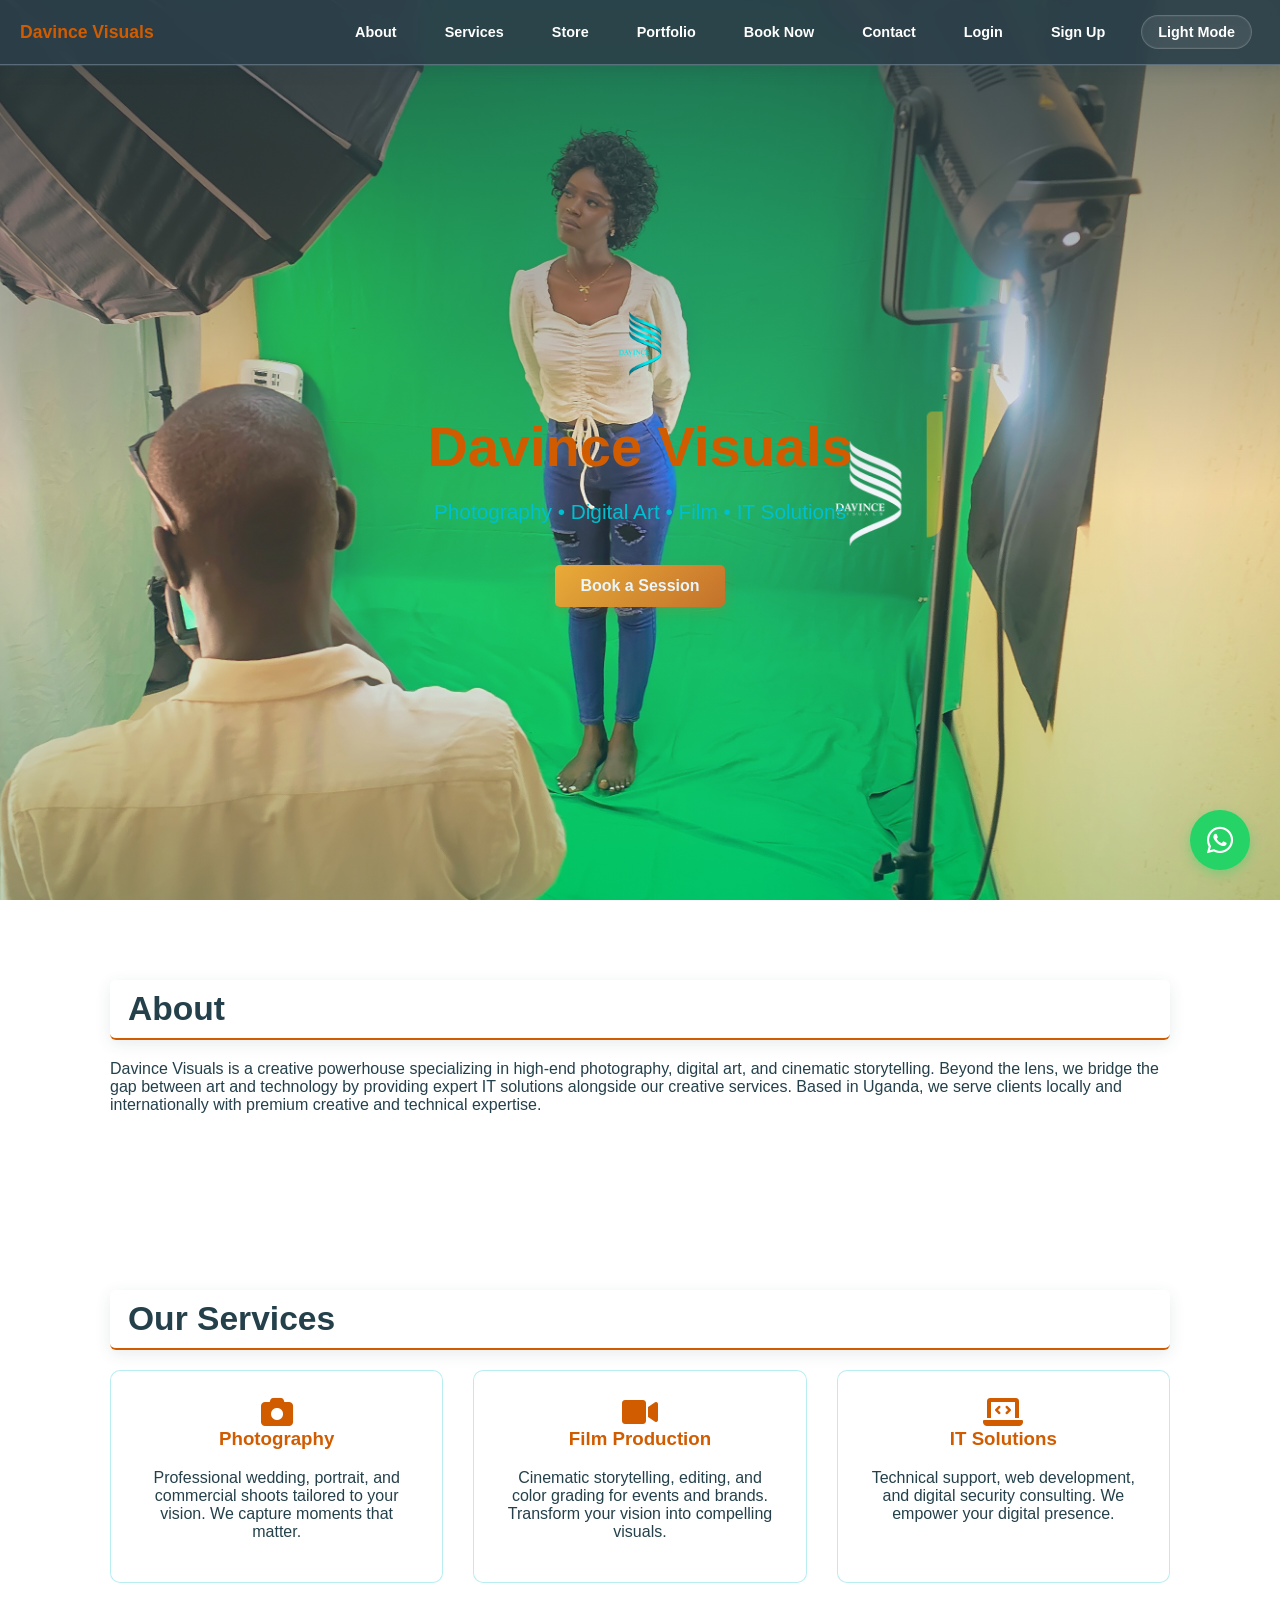
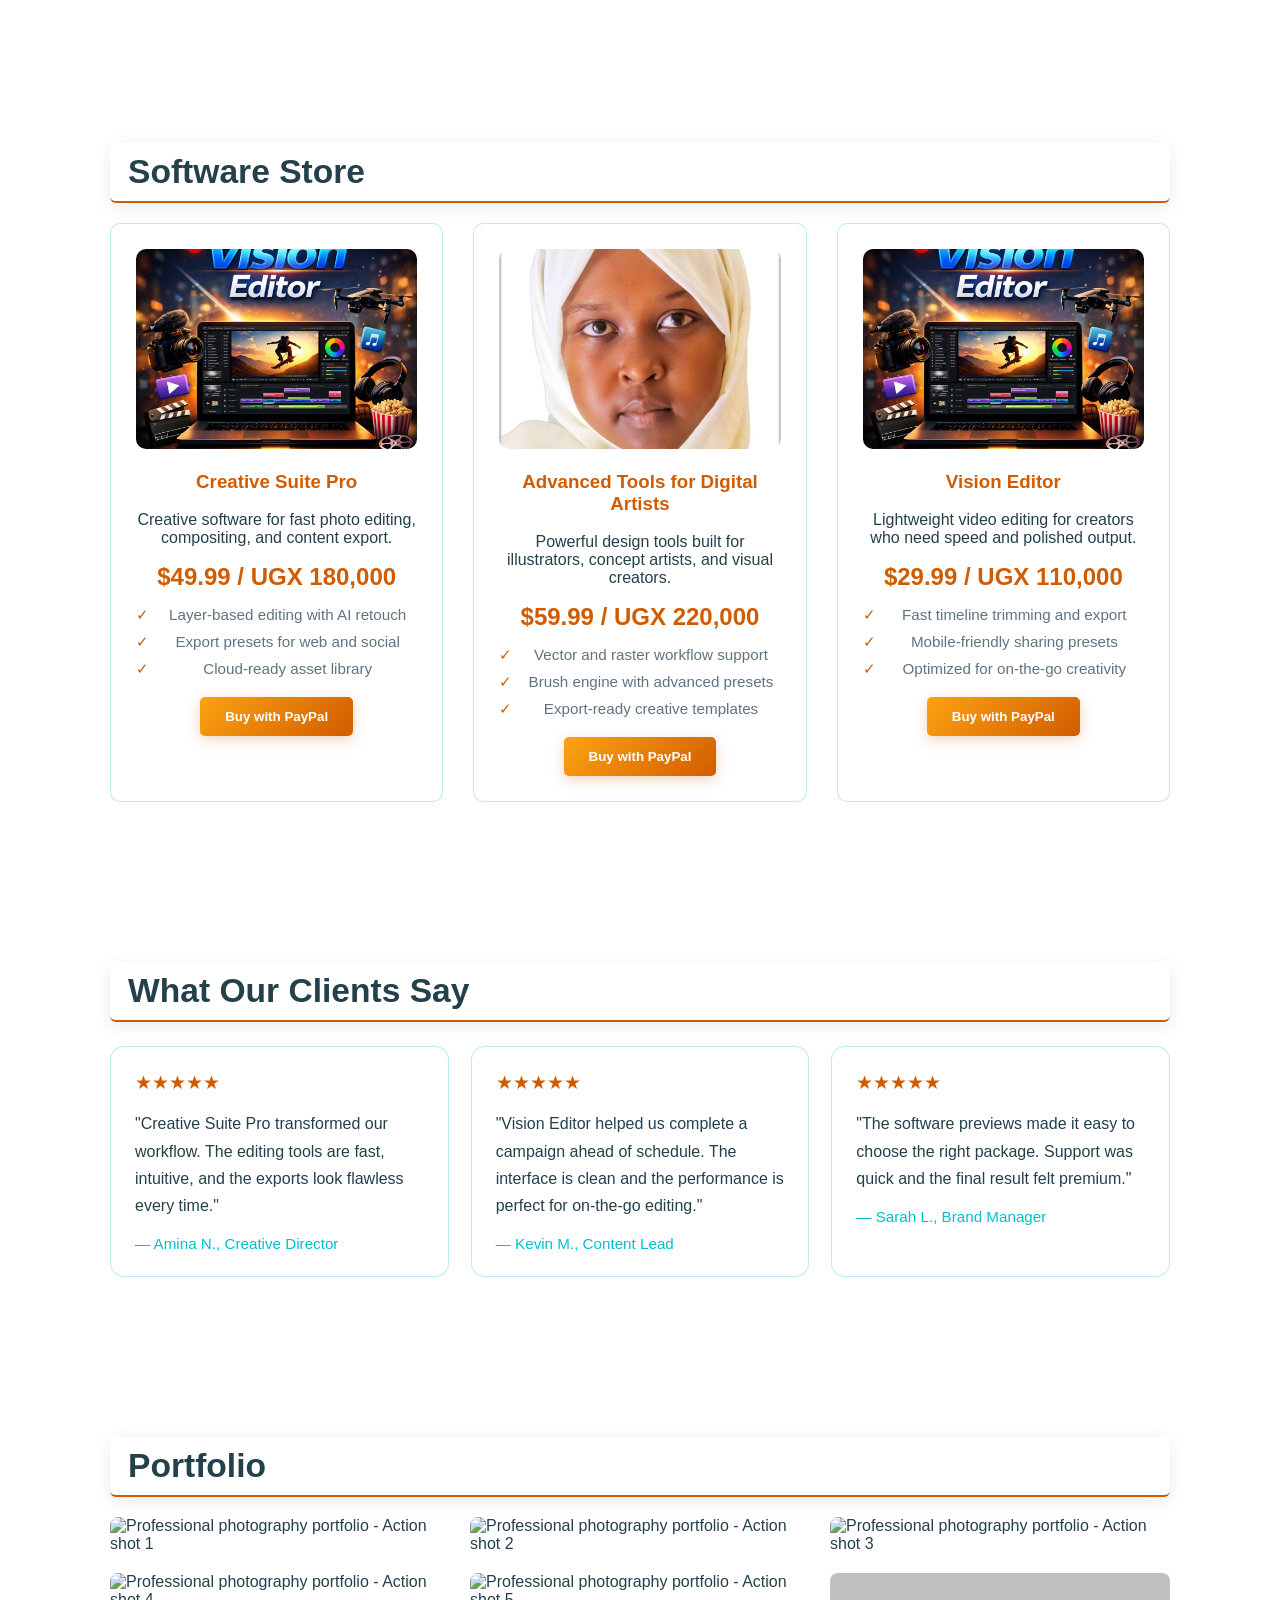
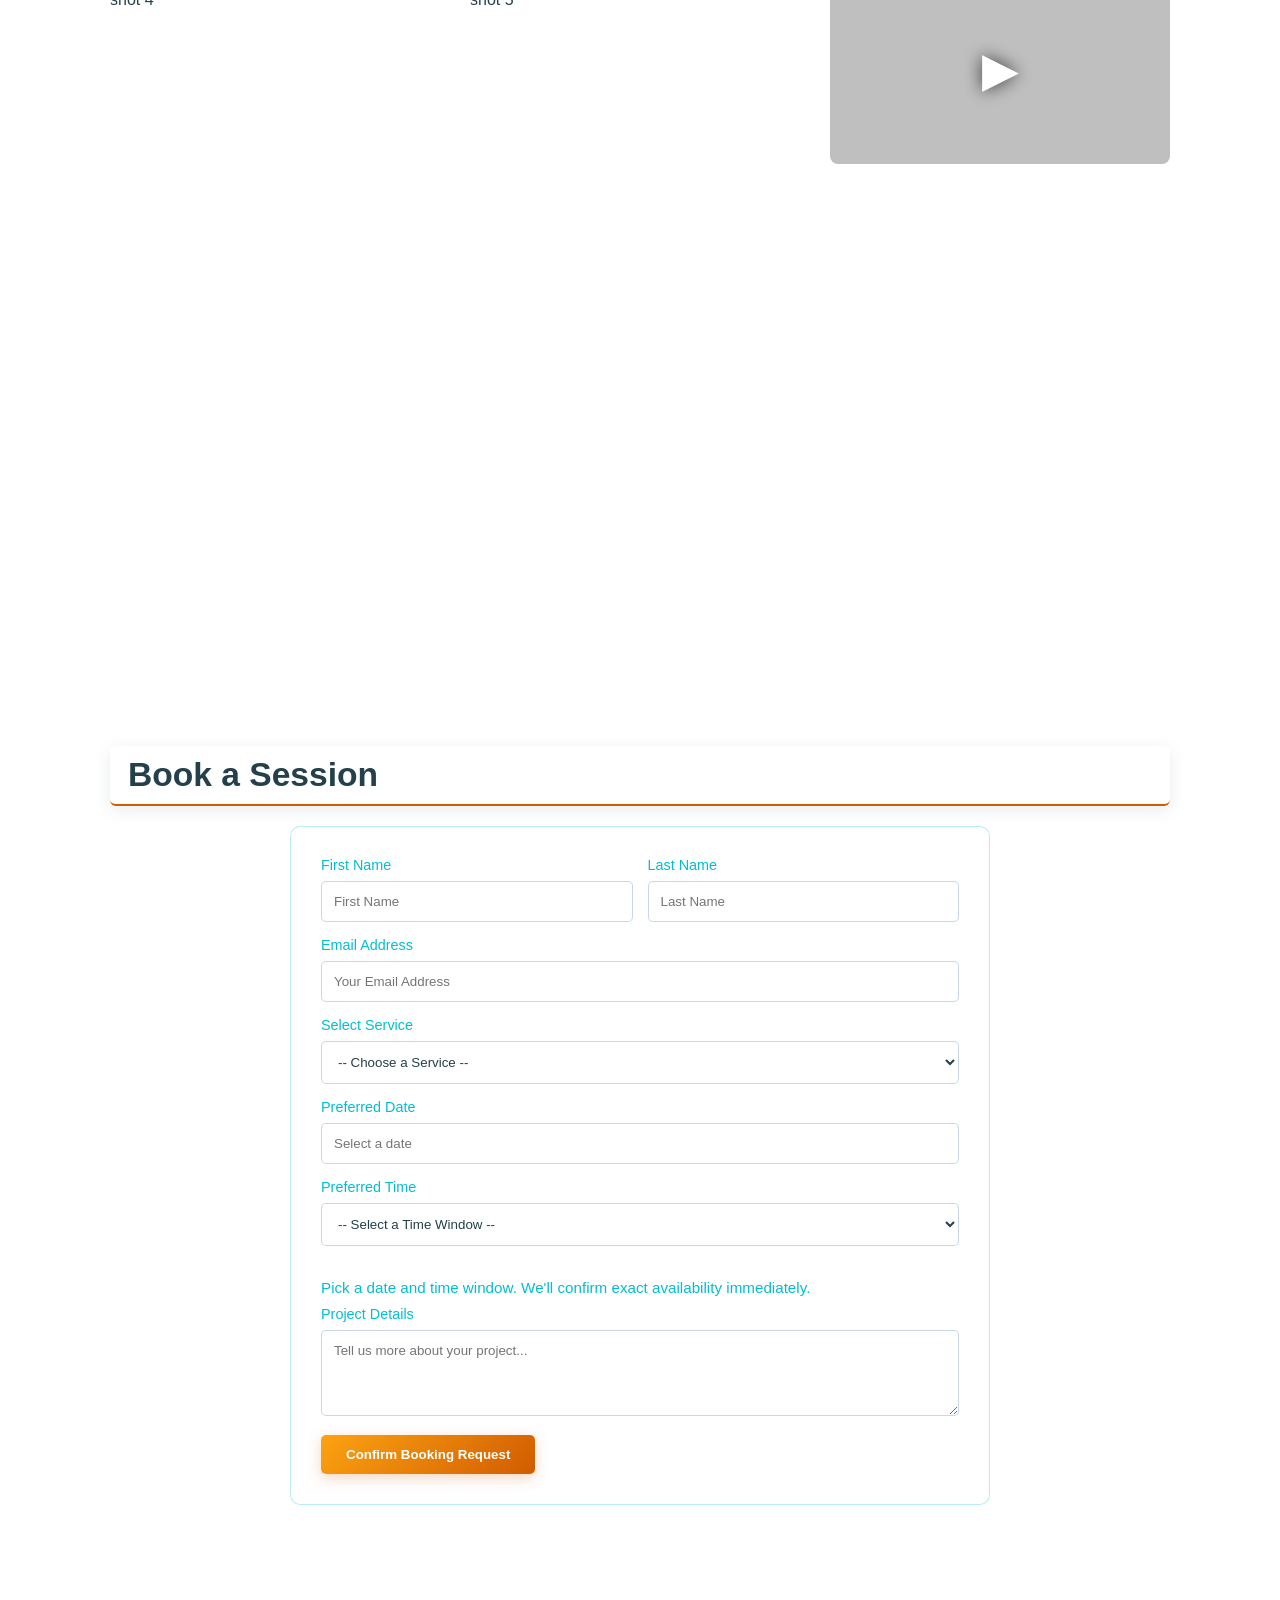
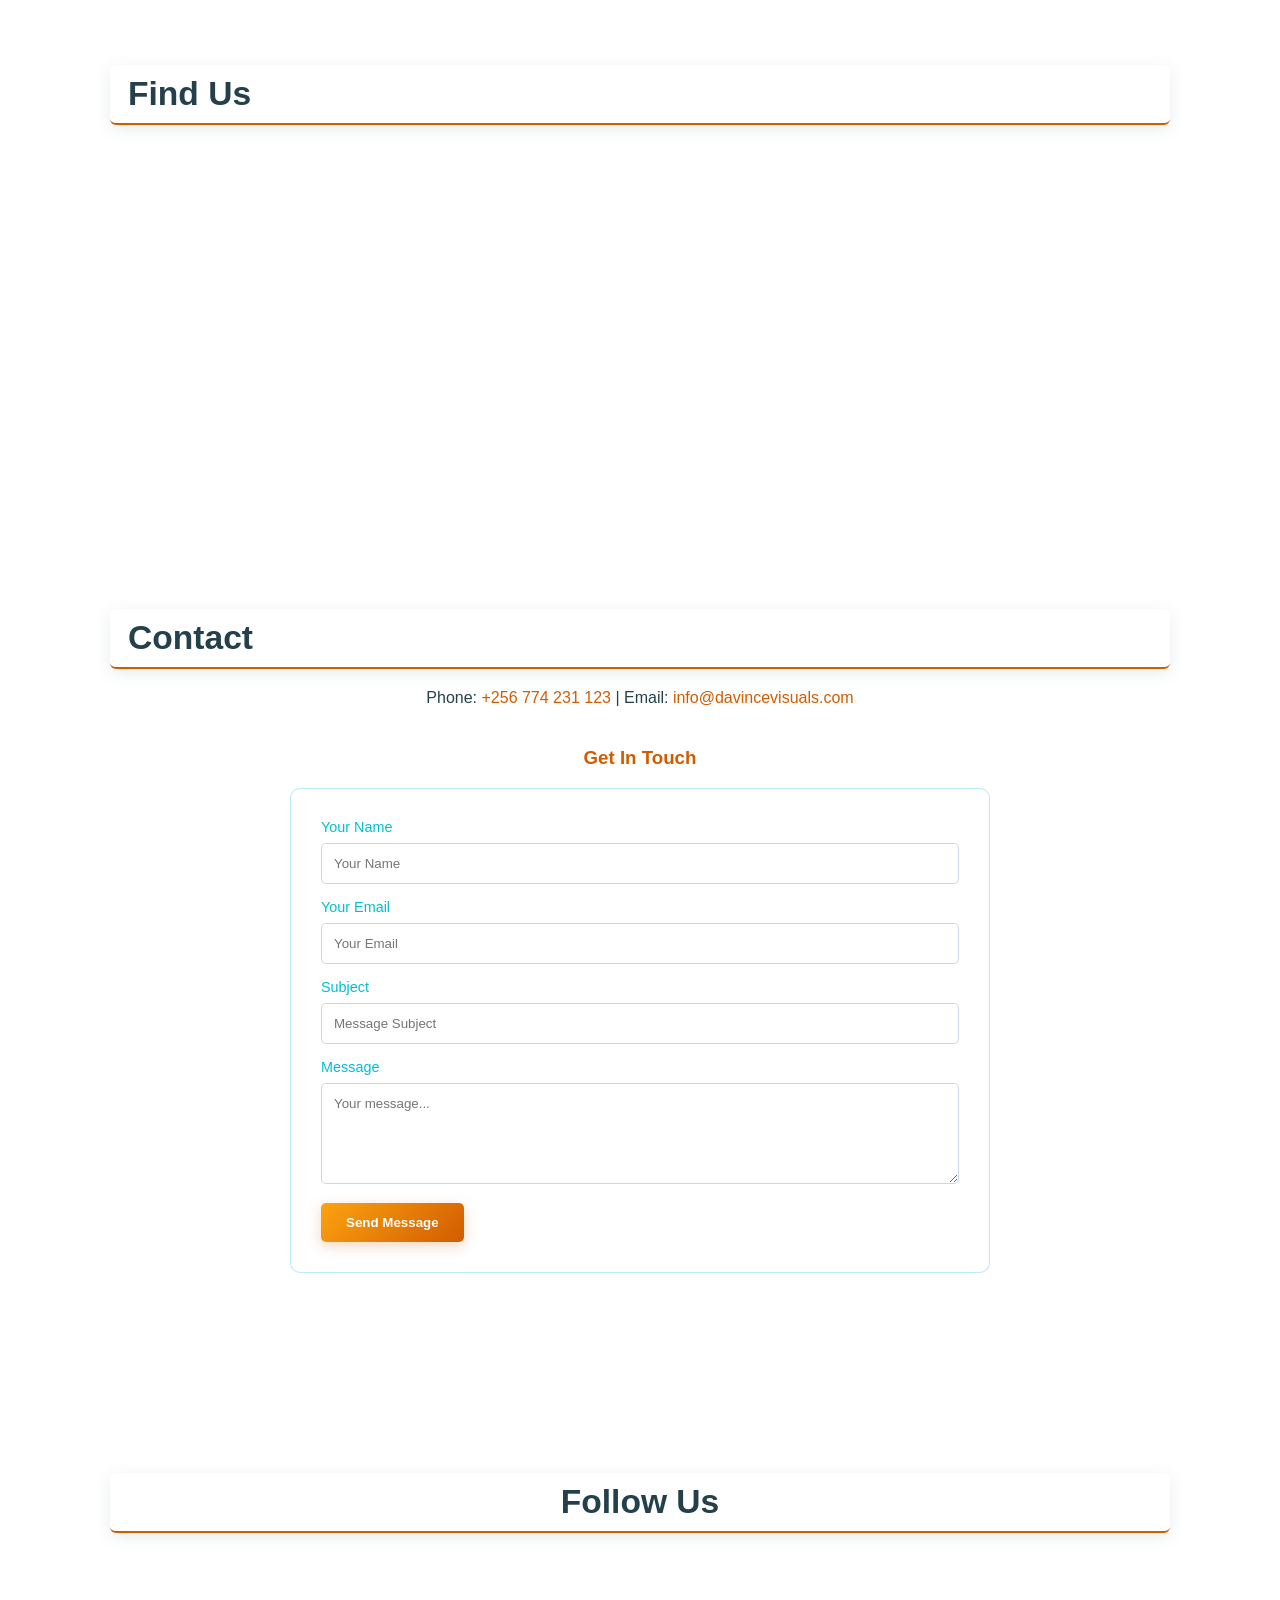
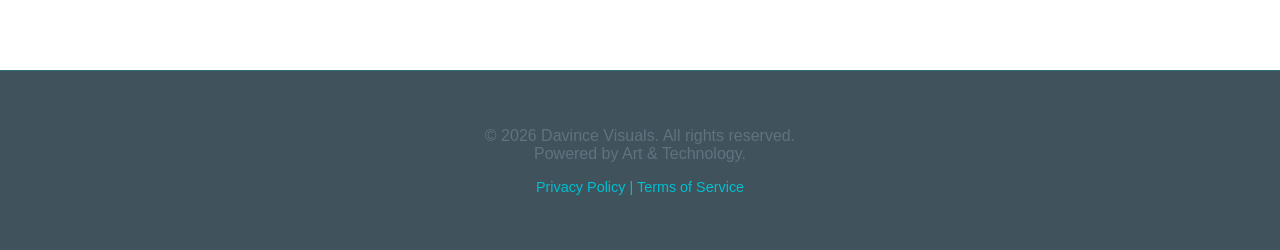
==== commit a1f400c5: "Update index.html" ====
--- a/index.html
+++ b/index.html
@@ -23,7 +23,7 @@
   {
     "@context": "https://schema.org",
     "@type": "LocalBusiness",
-    "name": "Davince Visuals",
+    "name": "Photography • Digital Art • Film • IT Solutions",
     "image": "davince-logo.png",
     "description": "Professional photography, film production, digital art, and IT solutions",
     "address": {
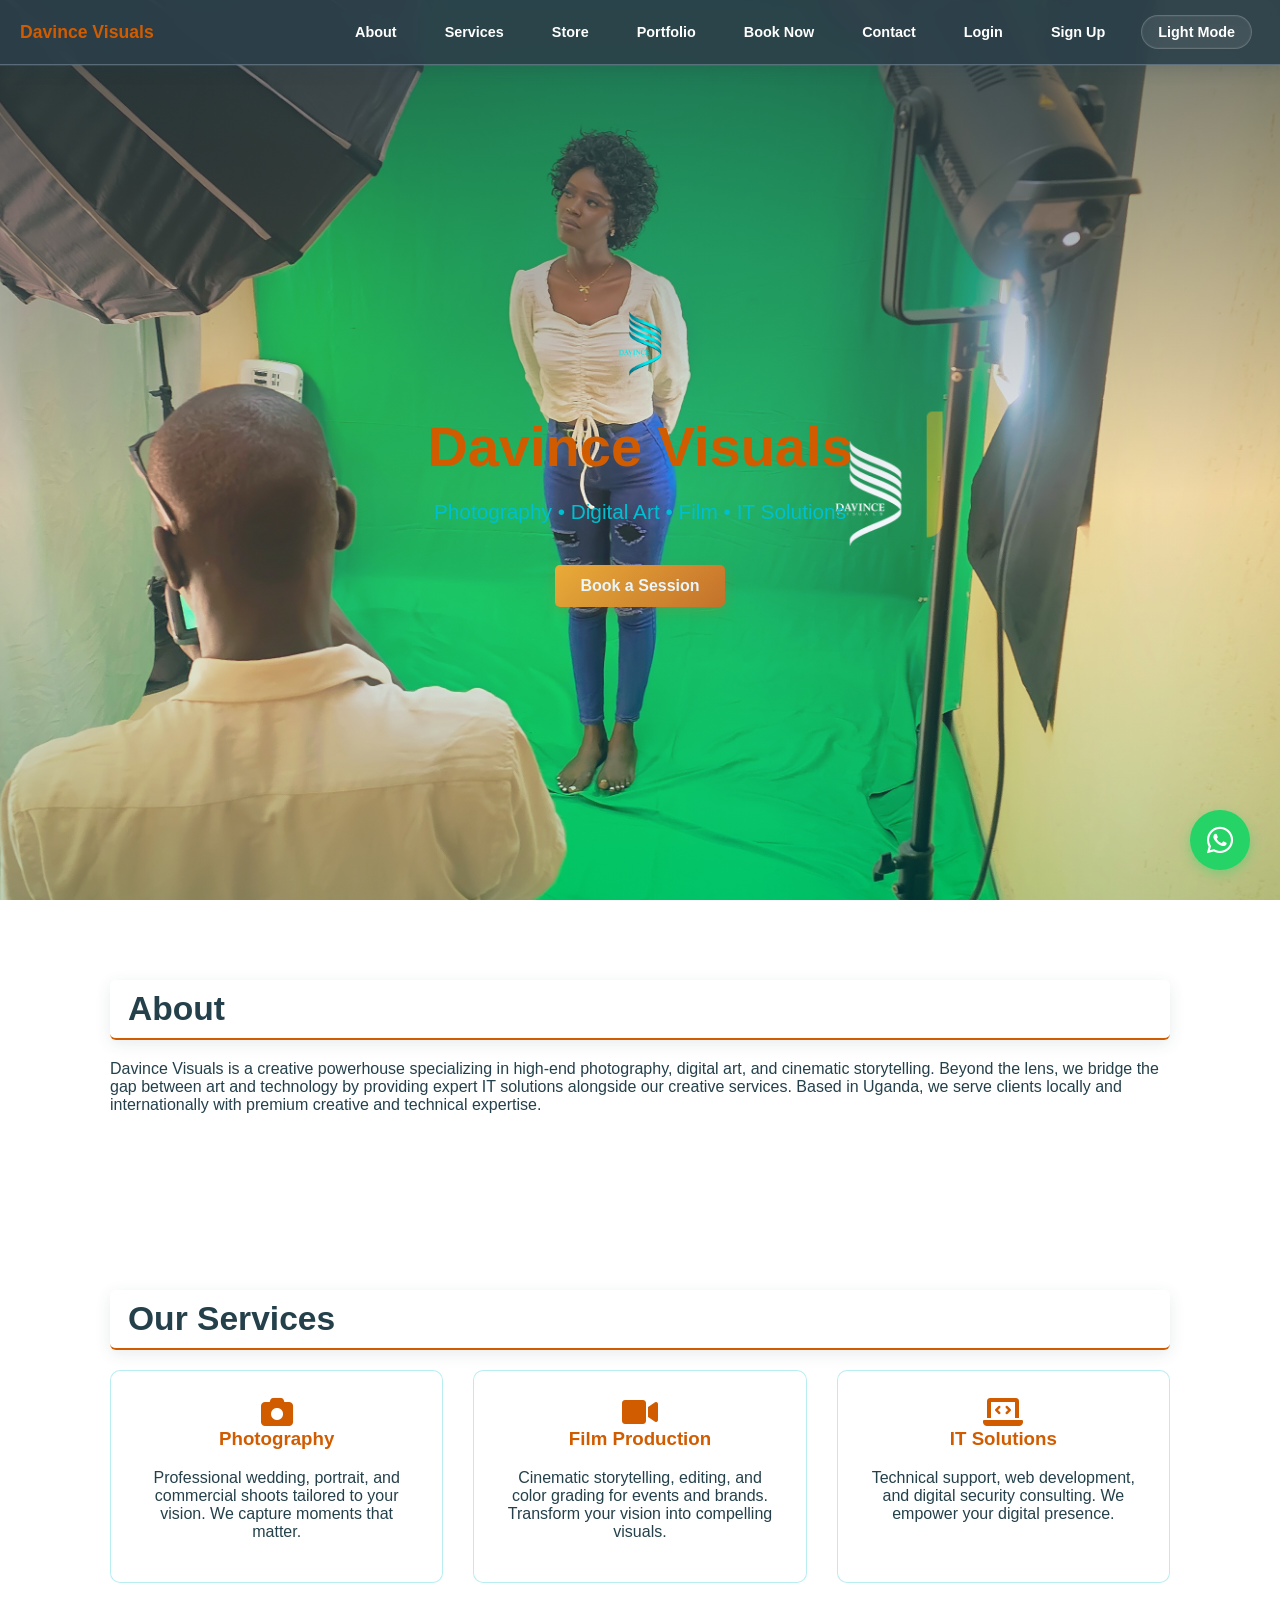
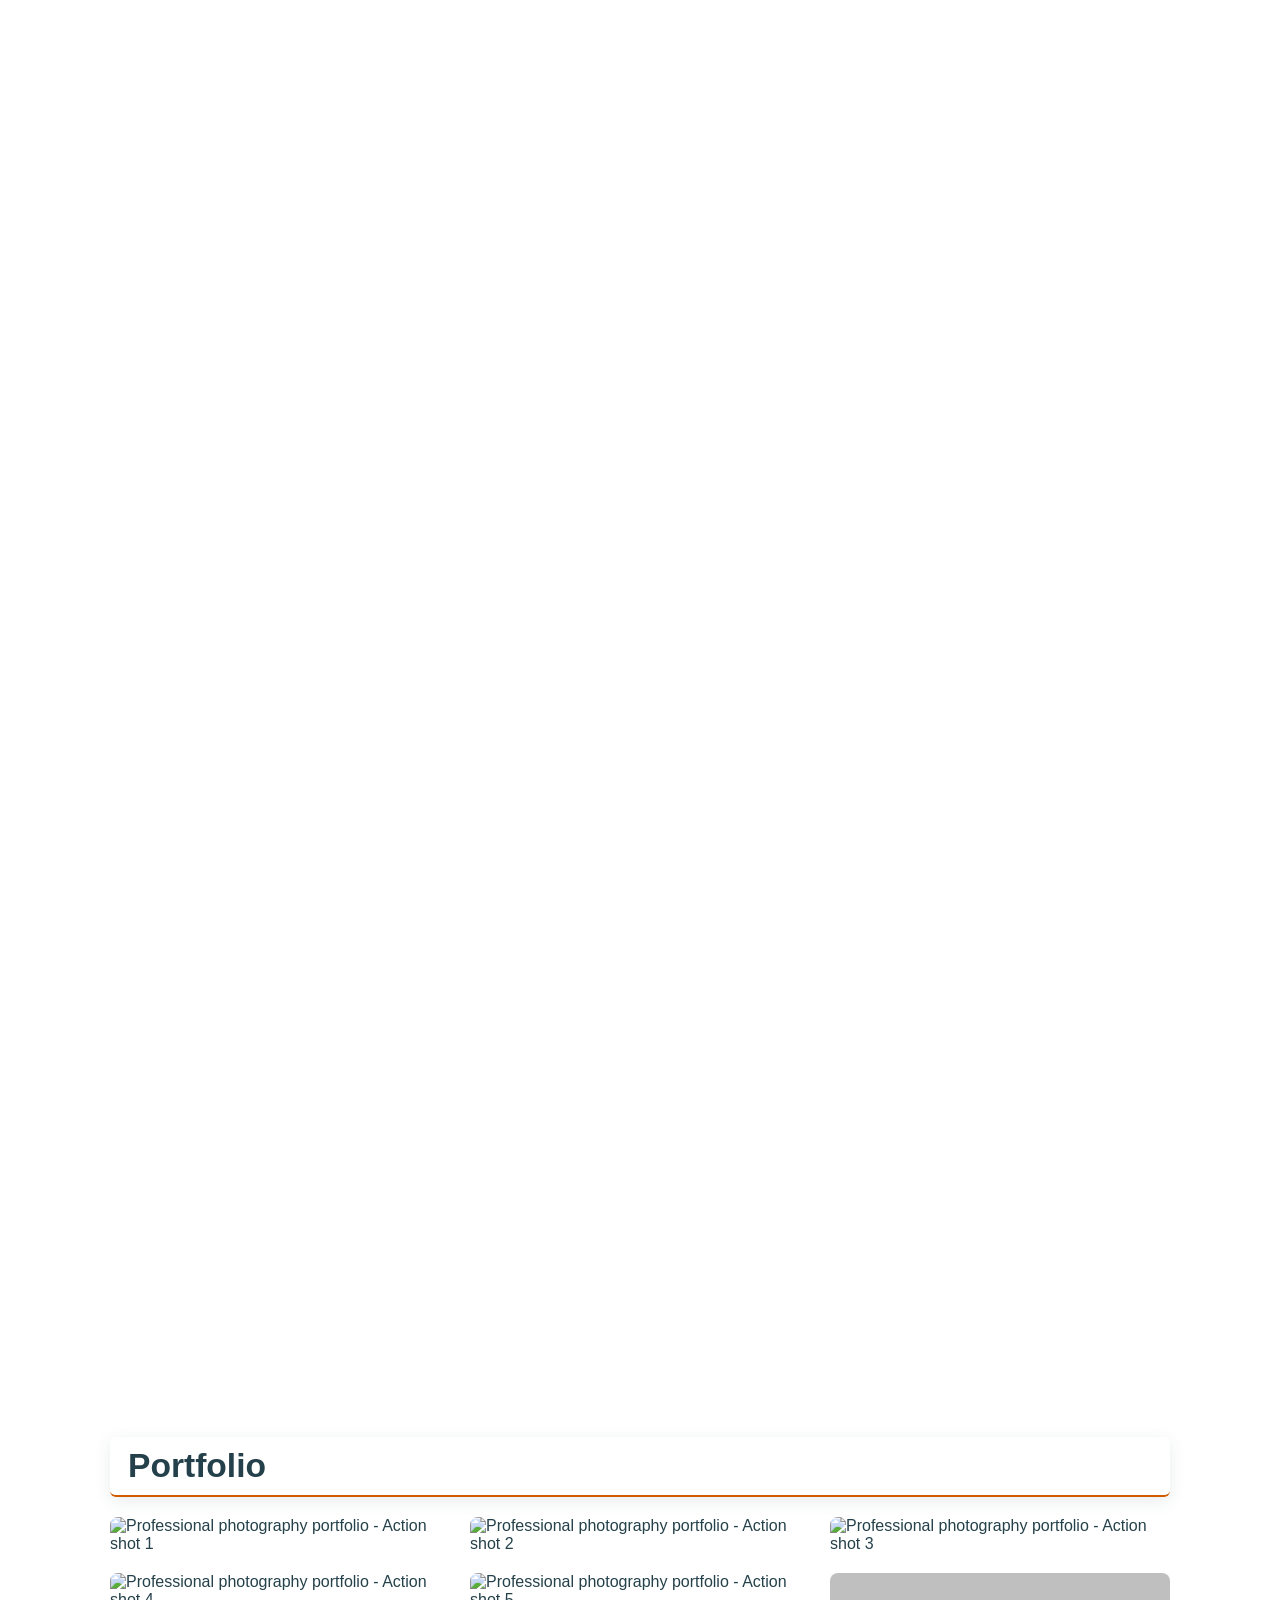
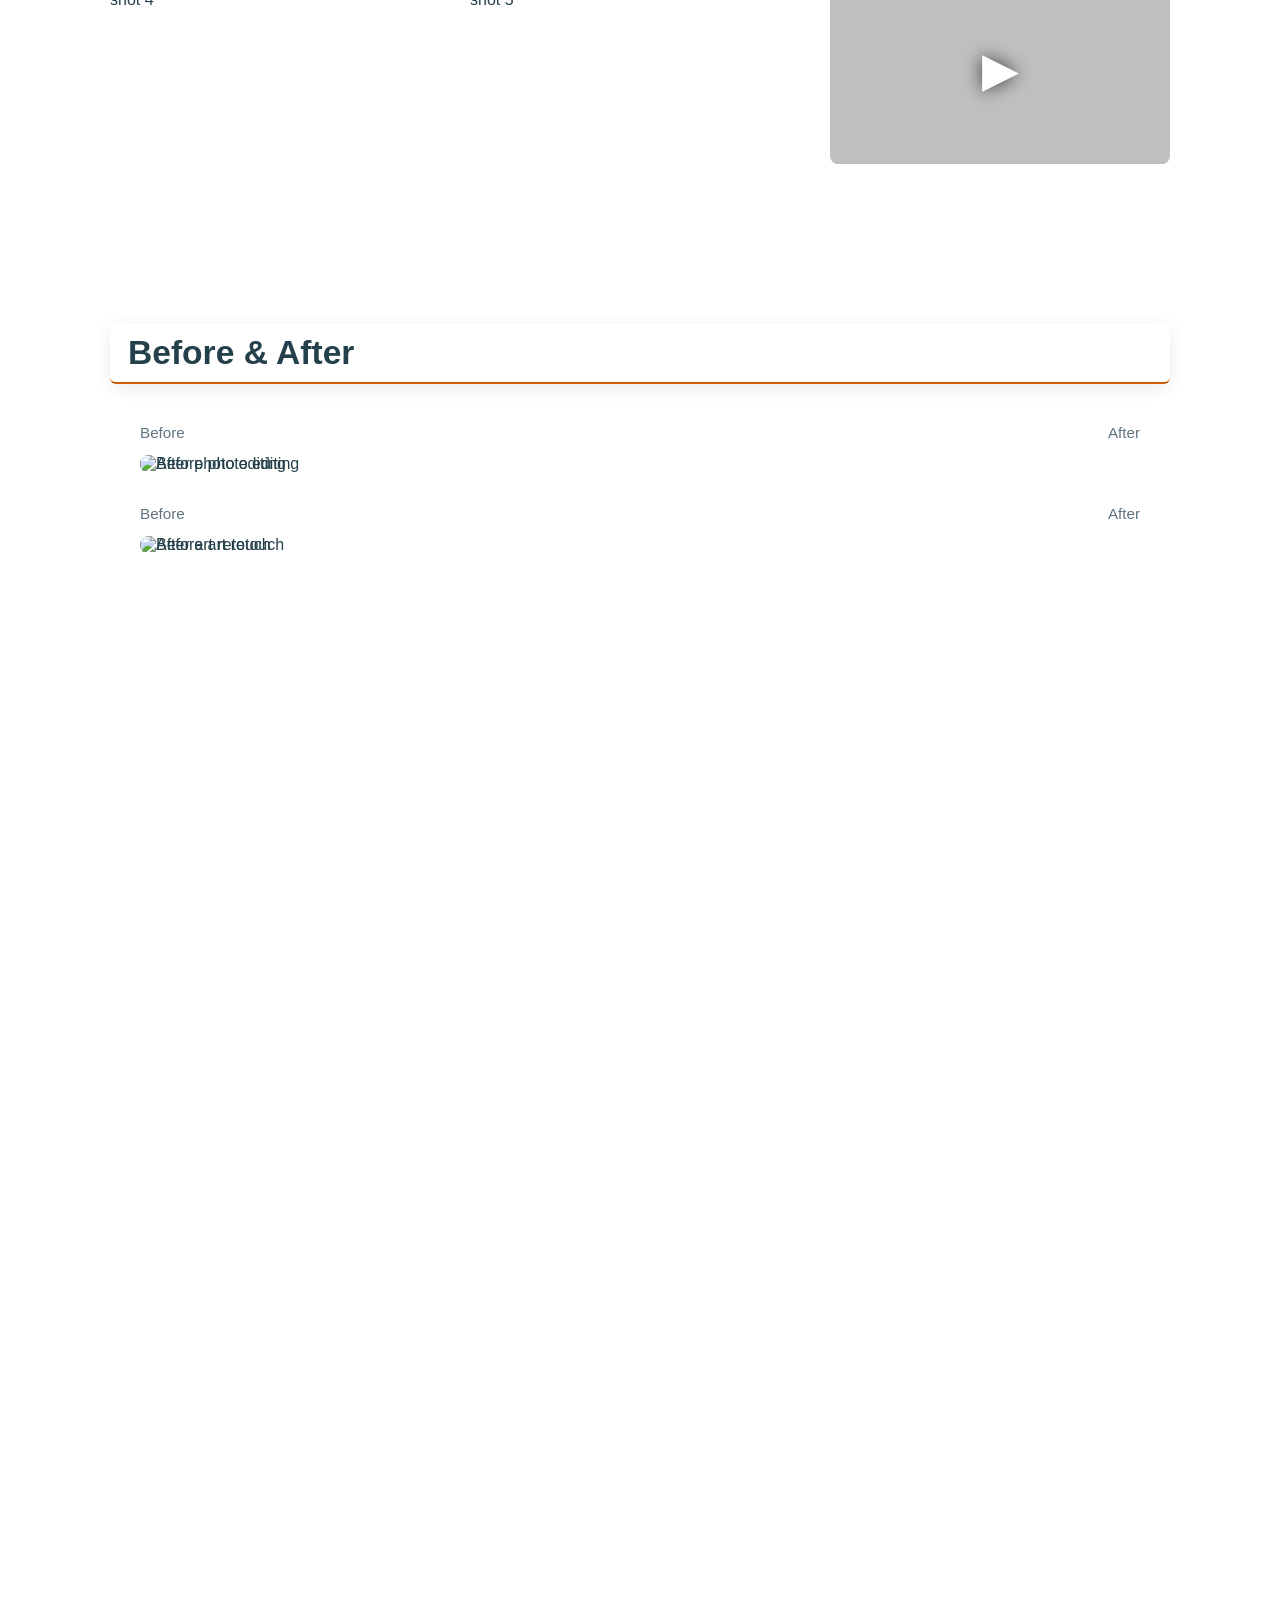
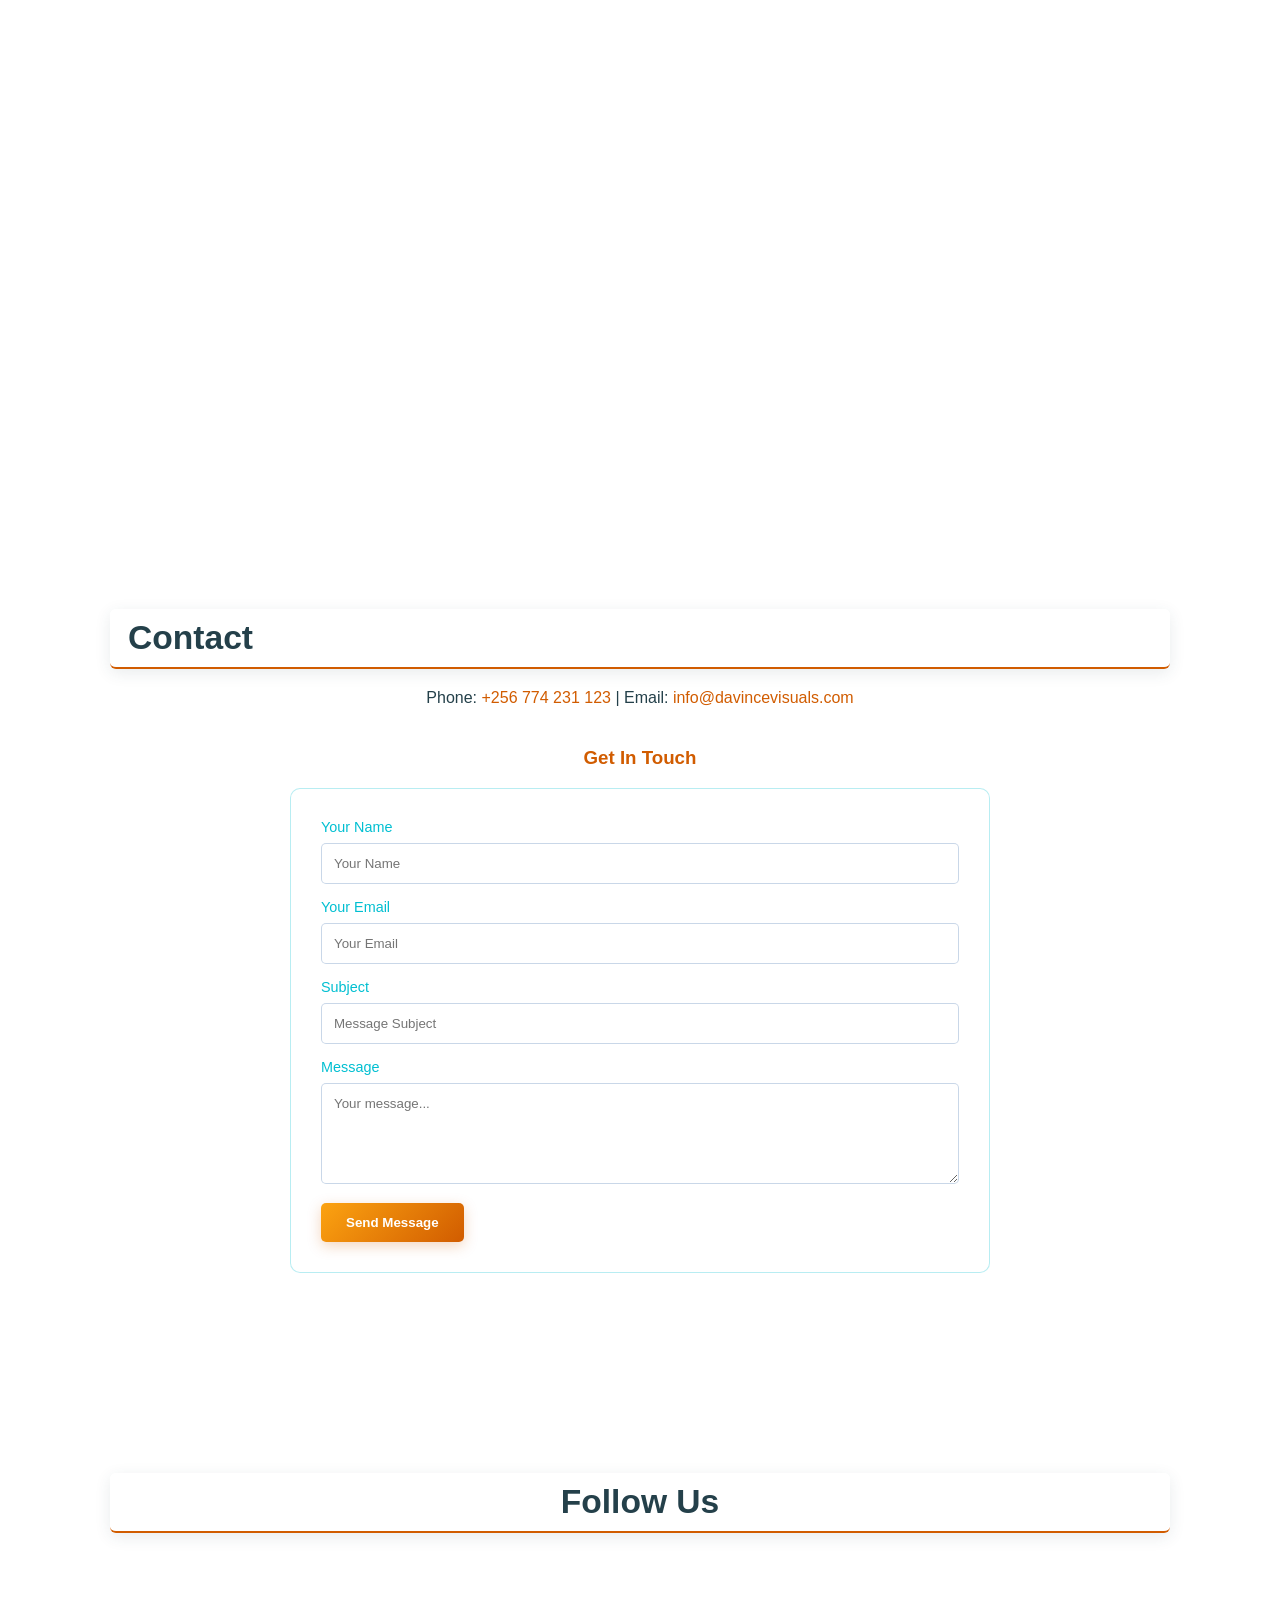
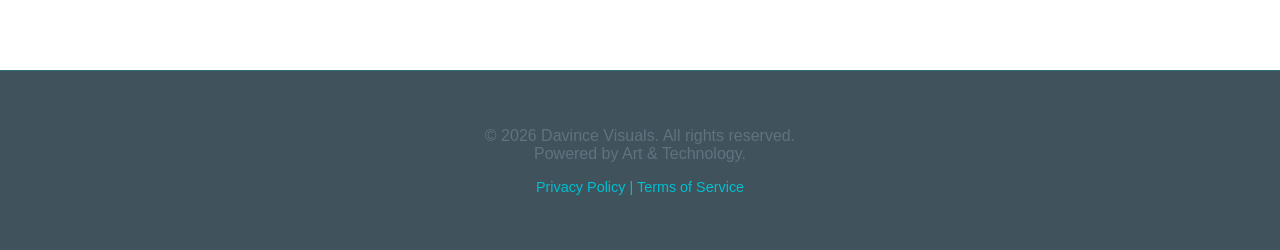
==== commit dcb2c175: "Update index.html" ====
--- a/index.html
+++ b/index.html
@@ -23,7 +23,7 @@
   {
     "@context": "https://schema.org",
     "@type": "LocalBusiness",
-    "name": "Photography • Digital Art • Film • IT Solutions",
+    "name": "Davince visuals ",
     "image": "davince-logo.png",
     "description": "Professional photography, film production, digital art, and IT solutions",
     "address": {
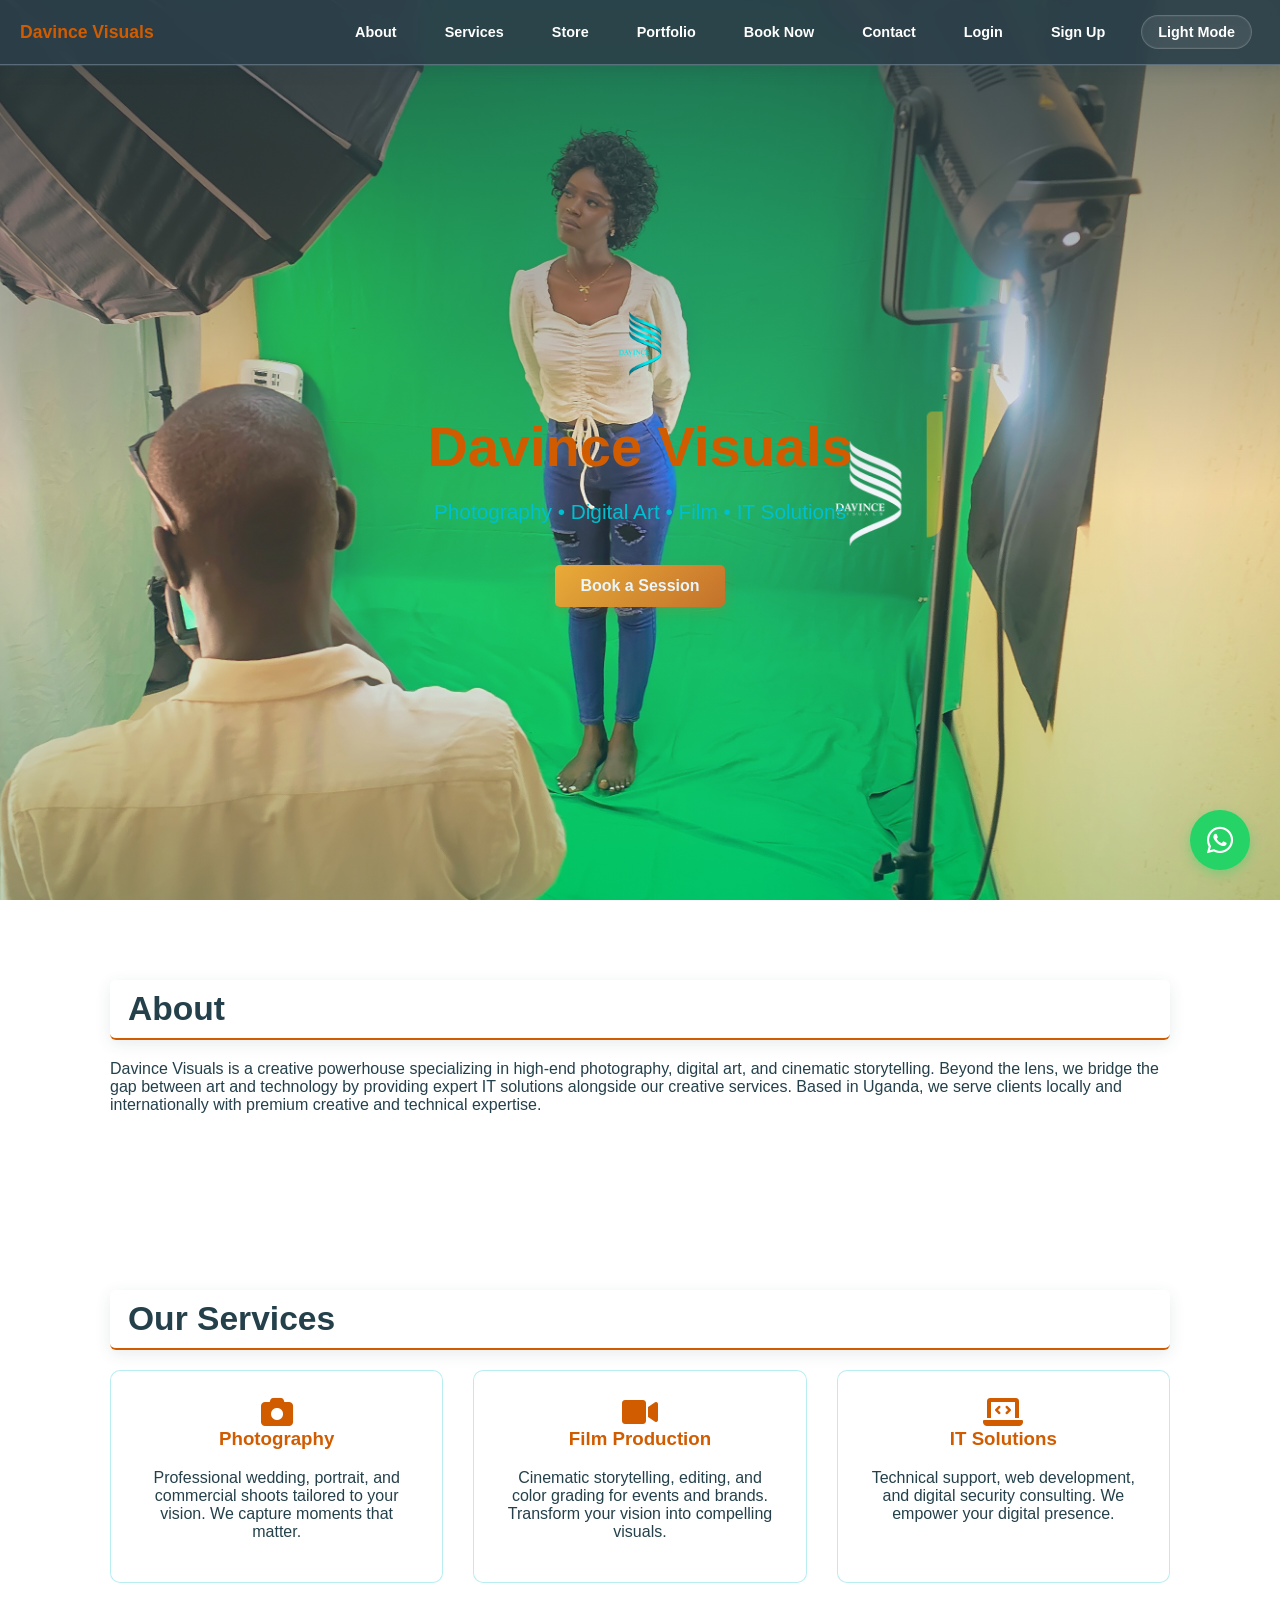
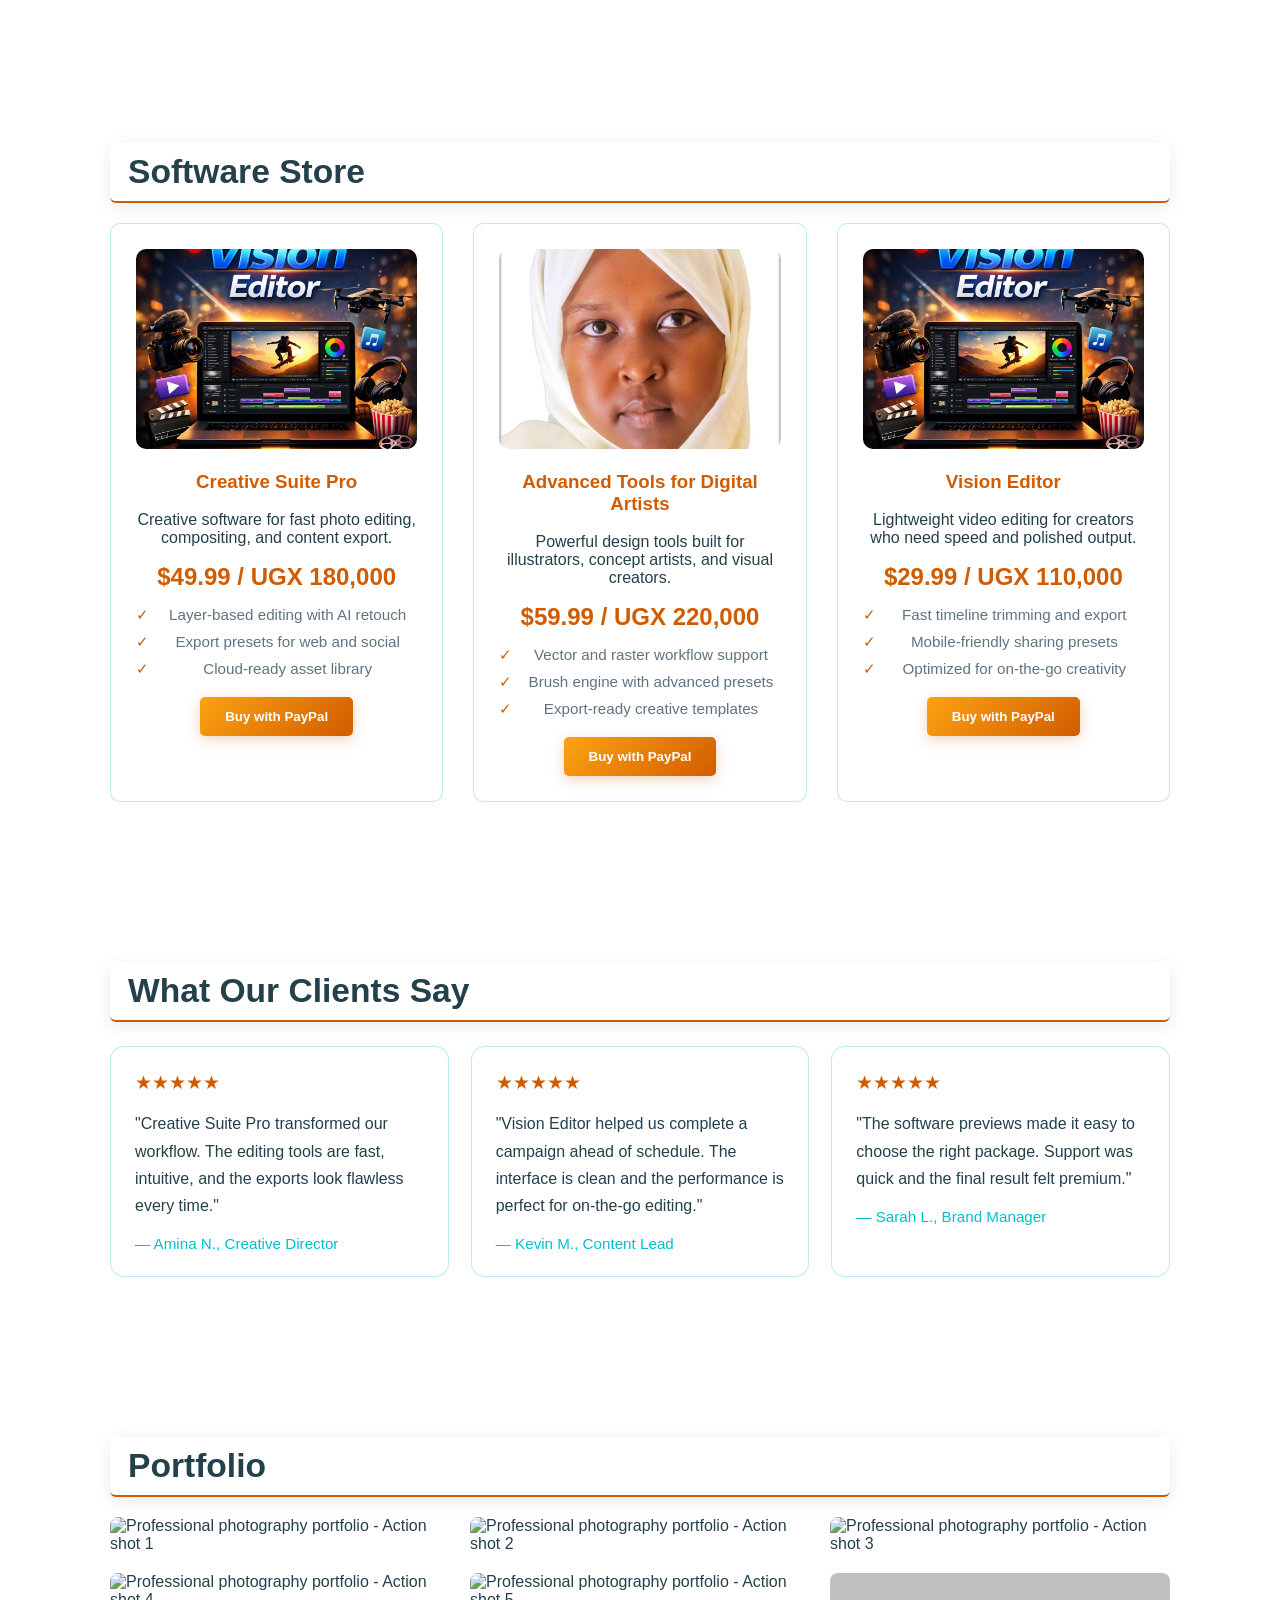
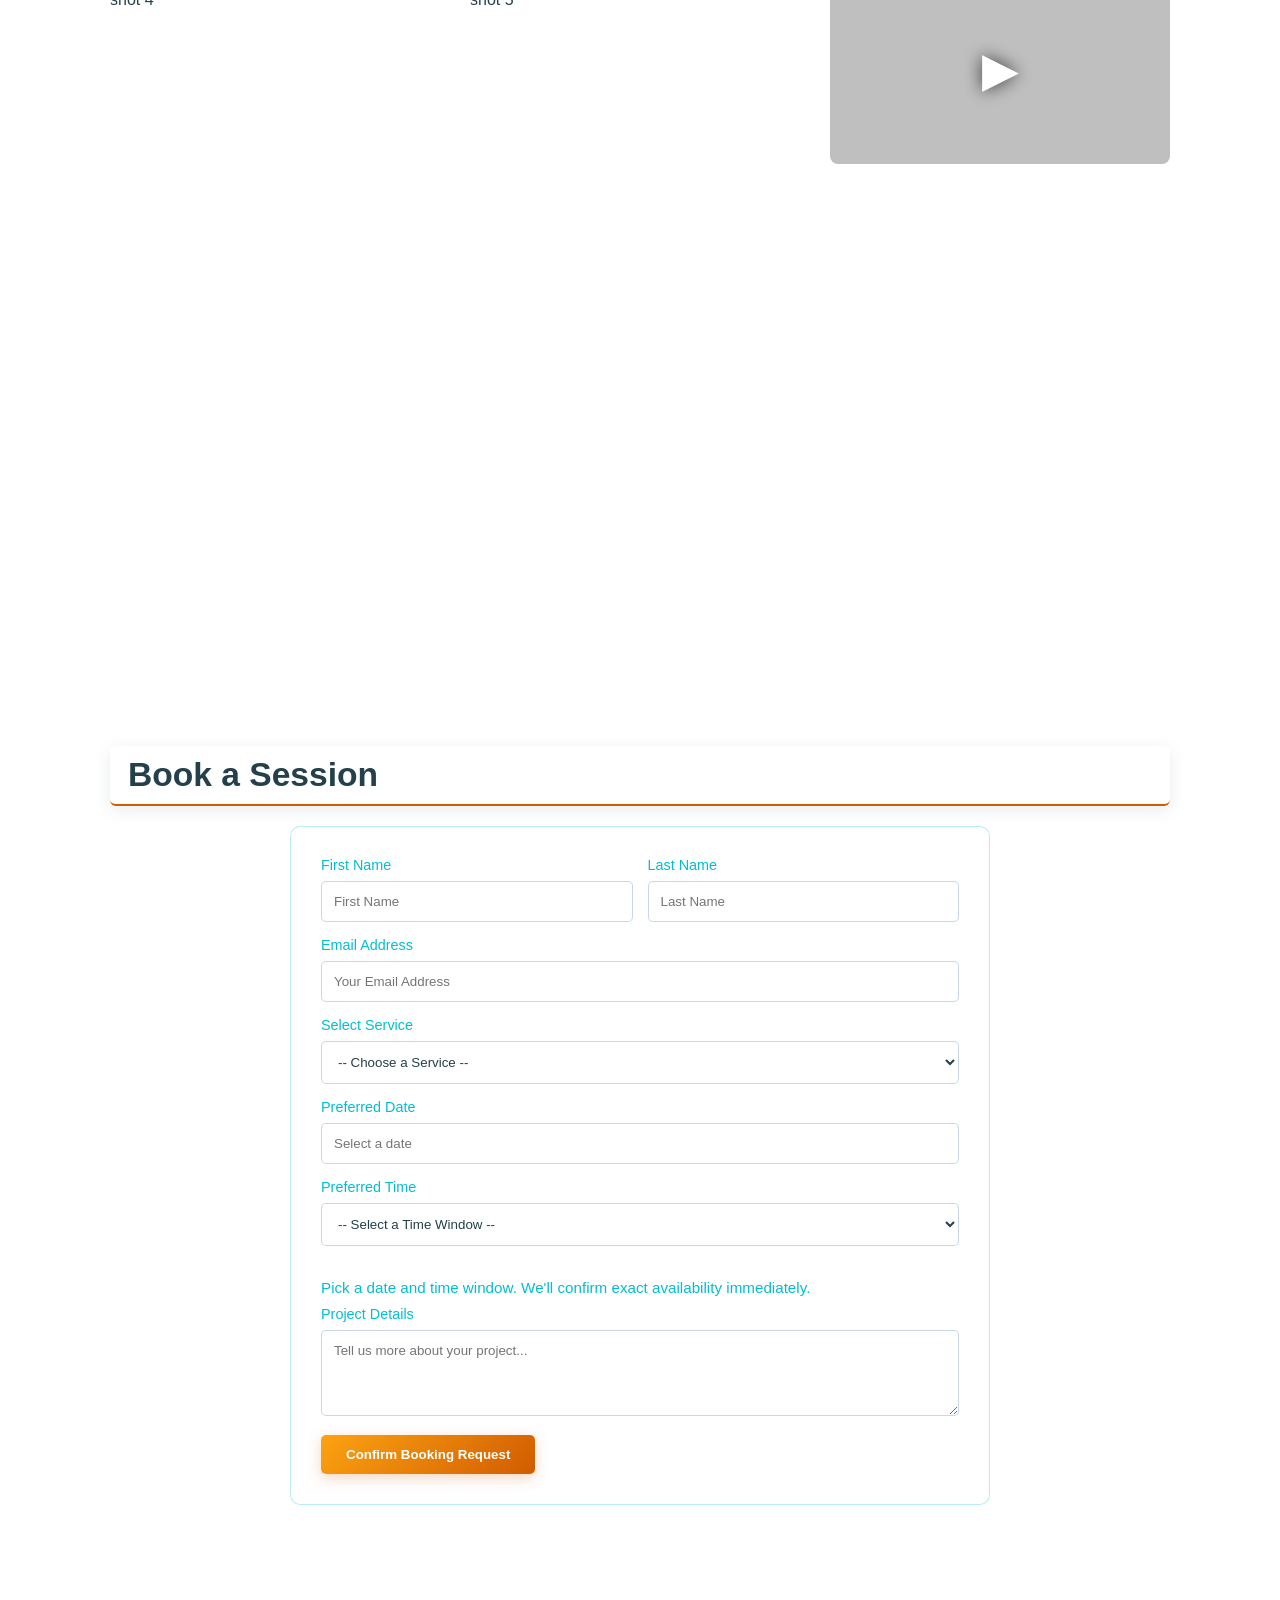
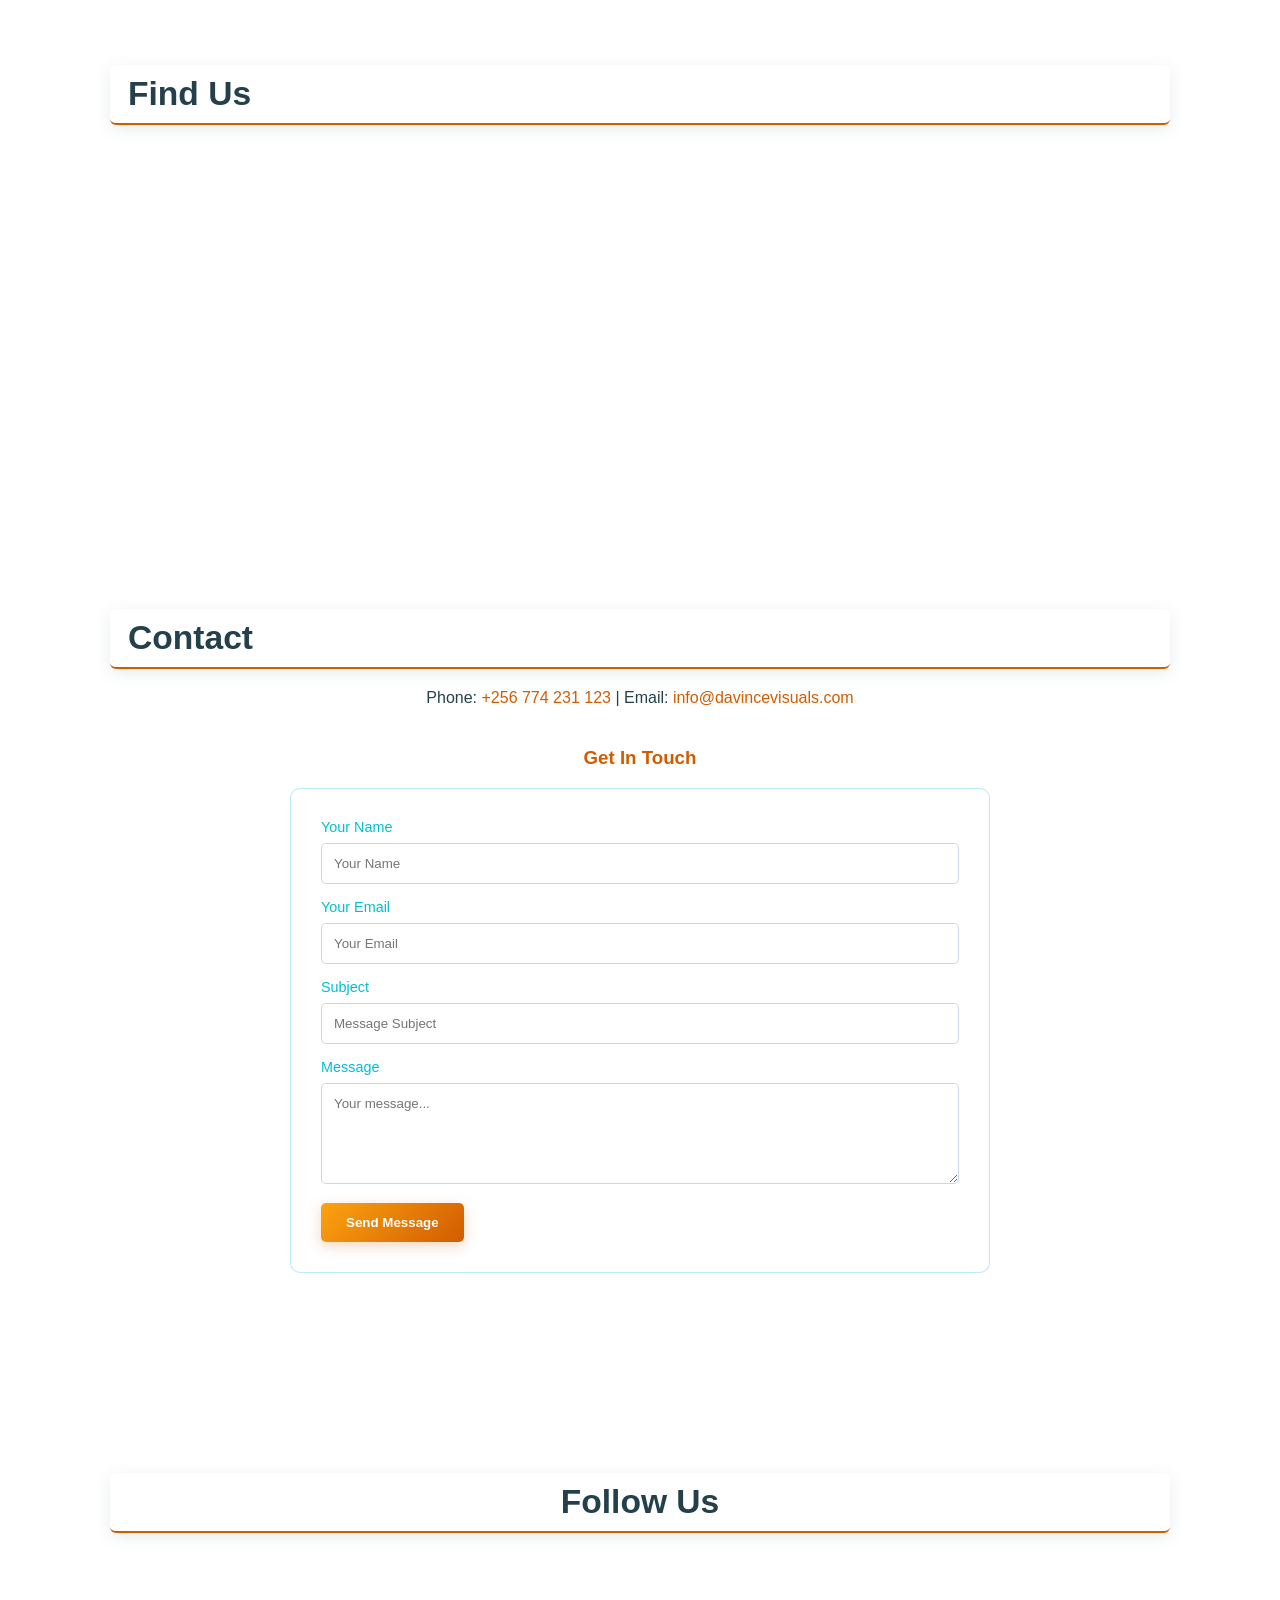
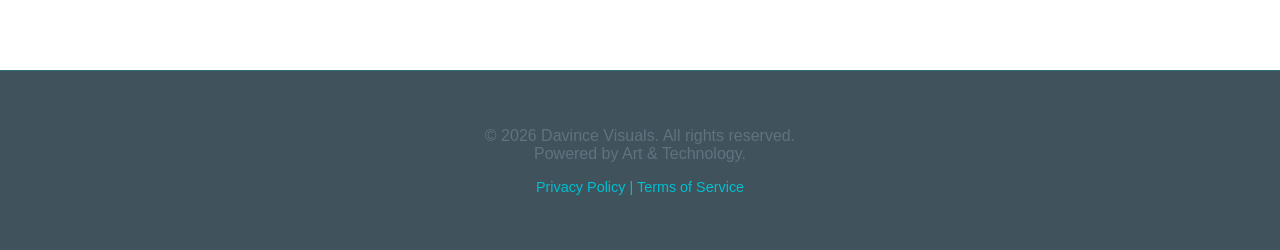
==== commit c984acd6: "Improve SEO metadata and extract shared stylesheet Co-authored-by: davincevisuals-commits <271356532" ====
--- a/index.html
+++ b/index.html
@@ -2,1231 +2,81 @@
 <html lang="en">
 <head>
   <meta charset="UTF-8">
+  <meta http-equiv="X-UA-Compatible" content="IE=edge">
   <meta name="viewport" content="width=device-width, initial-scale=1.0, maximum-scale=5.0, user-scalable=yes">
+  <meta name="theme-color" content="#0C3B56">
   <meta name="author" content="Davince Visuals">
   <meta name="robots" content="index, follow">
-  <meta name="description" content="Professional photography, cinematic film production, and digital art services in Uganda
-    . Expert IT solutions and creative software tools. Davince Visuals delivers premium creative services.">
+  <meta name="description" content="Davince Visuals offers professional photography, film production, digital art, and creative IT solutions in Uganda.">
   <meta name="keywords" content="Digital Artist Uganda, Professional Photography, Film Production, IT Solutions, Creative Services, Cinematic Storytelling">
+  <link rel="canonical" href="https://davincevisuals.com/">
+  <link rel="icon" type="image/png" sizes="32x32" href="davince-logo.png">
+  <link rel="icon" type="image/png" sizes="192x192" href="davince-logo.png">
+  <link rel="apple-touch-icon" sizes="180x180" href="davince-logo.png">
+  <link rel="preload" as="image" href="background.jpg">
+  <link rel="preload" as="image" href="davince-logo.png">
+  <link rel="prefetch" as="image" href="portfolio2.jpg">
+  <link rel="preconnect" href="https://cdnjs.cloudflare.com" crossorigin>
+  <link rel="preconnect" href="https://cdn.jsdelivr.net" crossorigin>
   
   <!-- Open Graph Tags -->
   <meta property="og:title" content="Davince Visuals | Professional Photography, Film Production & Digital Art">
-  <meta property="og:description" content="Premium creative services: Photography, Film Production, Digital Art, and IT Solutions in Uganda">
+  <meta property="og:description" content="Davince Visuals offers professional photography, film production, digital art, and creative IT solutions in Uganda.">
   <meta property="og:type" content="business.business">
-  <meta property="og:url" content="https://davincevisuals.com">
-  <meta property="og:image" content="davince-logo.png">
+  <meta property="og:url" content="https://davincevisuals.com/">
+  <meta property="og:image" content="https://davincevisuals.com/davince-logo.png">
+  <meta property="og:locale" content="en_UG">
+  <meta name="twitter:card" content="summary_large_image">
+  <meta name="twitter:title" content="Davince Visuals | Professional Photography, Film Production & Digital Art">
+  <meta name="twitter:description" content="Davince Visuals offers professional photography, film production, digital art, and creative IT solutions in Uganda.">
+  <meta name="twitter:image" content="https://davincevisuals.com/davince-logo.png">
   
-  <title> | Professional Photography, Film Production & Digital Art in Uganda</title>
+  <title>Davince Visuals | Professional Photography, Film Production & Digital Art in Uganda</title>
   
   <!-- JSON-LD Schema -->
   <script type="application/ld+json">
   {
     "@context": "https://schema.org",
-    "@type": "LocalBusiness",
-    "name": "Davince visuals ",
-    "image": "davince-logo.png",
-    "description": "Professional photography, film production, digital art, and IT solutions",
-    "address": {
-      "@type": "PostalAddress",
-      "streetAddress": "Kampala",
-      "addressCountry": "Uganda"
-    },
-    "telephone": "+256774231123",
-    "email": "info@davincevisuals.com",
-    "sameAs": [
-      "https://tiktok.com/@davincevisuals",
-      "https://youtube.com/@davincevisuals8191"
+    "@graph": [
+      {
+        "@type": "LocalBusiness",
+        "@id": "https://davincevisuals.com/#organization",
+        "name": "Davince Visuals",
+        "url": "https://davincevisuals.com/",
+        "image": "https://davincevisuals.com/davince-logo.png",
+        "description": "Professional photography, film production, digital art, and IT solutions",
+        "address": {
+          "@type": "PostalAddress",
+          "addressLocality": "Kampala",
+          "addressCountry": "UG"
+        },
+        "telephone": "+256774231123",
+        "email": "info@davincevisuals.com",
+        "sameAs": [
+          "https://facebook.com/davincevisuals",
+          "https://tiktok.com/@davincevisuals",
+          "https://youtube.com/@davincevisuals8191",
+          "https://linkedin.com/company/davince-visuals"
+        ]
+      },
+      {
+        "@type": "Service",
+        "serviceType": "Photography, Film Production, and Digital Art",
+        "provider": {
+          "@id": "https://davincevisuals.com/#organization"
+        },
+        "areaServed": "Uganda"
+      },
+      {
+        "@type": "ImageGallery",
+        "name": "Davince Visuals Portfolio",
+        "url": "https://davincevisuals.com/#gallery"
+      }
     ]
   }
   </script>
 
-  <style>
-    :root {
-      --nav-height: 64px;
-      /* Palette from user image */
-      --burnt-orange: #d15c00;
-      --golden-orange: #fca311;
-      --light-blue: #c4d3e6;
-      --bright-teal: #00bfd1;
-      --soft-gray: #9ea9ad;
-      /* Theme tokens */
-      --bg: #eaf2f8;
-      --surface: rgba(255, 255, 255, 0.88);
-      --text: #24404a;
-      --muted: #5f7480;
-      --accent: var(--burnt-orange);
-      --accent-hover: #b54f00;
-      --accent2: var(--bright-teal);
-      --border: rgba(0, 191, 209, 0.28);
-      --input-bg: rgba(255, 255, 255, 0.9);
-      --input-border: rgba(196, 211, 230, 0.9);
-      --gradient-primary: linear-gradient(135deg, #f7fbff 0%, #dce8f3 45%, #c4d3e6 100%);
-      --gradient-accent: linear-gradient(135deg, var(--golden-orange) 0%, var(--burnt-orange) 100%);
-      --gradient-teal: linear-gradient(135deg, #00bfd1 0%, #54dbe8 100%);
-      --overlay-navy: rgba(44, 64, 74, 0.62);
-      --overlay-teal: rgba(0, 191, 209, 0.32);
-    }
-
-    * {
-      box-sizing: border-box;
-    }
-
-    html {
-      scroll-behavior: smooth;
-    }
-
-    body {
-      font-family: 'Helvetica Neue', sans-serif;
-      margin: 0;
-      padding: 0;
-      color: var(--text);
-      background-color: var(--bg);
-      background: var(--gradient-primary);
-      background-attachment: fixed;
-      min-height: 100vh;
-    }
-
-    body.light-mode {
-      --bg: #f5f8fb;
-      --surface: rgba(255, 255, 255, 0.95);
-      --text: #24353d;
-      --muted: #5f7480;
-      --accent: var(--burnt-orange);
-      --accent-hover: #b54f00;
-      --accent2: var(--bright-teal);
-      --border: rgba(0, 191, 209, 0.22);
-      --input-bg: rgba(255, 255, 255, 0.96);
-      --input-border: rgba(196, 211, 230, 0.95);
-      --gradient-primary: linear-gradient(135deg, #ffffff 0%, #eaf2f8 50%, #dce8f3 100%);
-      background-color: #f5f8fb;
-      background: linear-gradient(135deg, #ffffff 0%, #eaf2f8 50%, #dce8f3 100%);
-    }
-
-    /* Skip to Content Link */
-    .skip-to-content {
-      position: absolute;
-      top: -40px;
-      left: 0;
-      background: var(--accent);
-      color: #fff;
-      padding: 8px 16px;
-      text-decoration: none;
-      z-index: 100;
-      border-radius: 0 0 6px 0;
-    }
-
-    .skip-to-content:focus {
-      top: 0;
-    }
-
-    /* Header & Navigation */
-    header {
-      position: relative;
-      height: 100vh;
-      display: flex;
-      align-items: center;
-      justify-content: center;
-      flex-direction: column;
-      text-align: center;
-      background: url("background.jpg") no-repeat center top;
-      background-size: cover;
-      background-attachment: fixed;
-    }
-
-    header::before {
-      content: "";
-      position: absolute;
-      top: 0; left: 0; right: 0; bottom: 0;
-      background: linear-gradient(180deg, rgba(44,64,74,0.68) 0%, rgba(196,211,230,0.18) 55%, rgba(0,191,209,0.22) 100%);
-      pointer-events: none;
-    }
-
-    header img.logo { 
-      width: 180px; 
-      margin-bottom: 20px; 
-      z-index: 1; 
-    }
-
-    header h1 { 
-      font-size: 3.5em; 
-      margin: 0; 
-      color: var(--accent); 
-      animation: fadeInDown 2s; 
-      z-index: 1; 
-    }
-
-    header p { 
-      font-size: 1.3em; 
-      color: var(--accent2); 
-      animation: fadeInUp 2s; 
-      z-index: 1; 
-    }
-    
-    nav { 
-      position: fixed; 
-      top: 0; 
-      width: 100%; 
-      background: rgba(44, 64, 74, 0.9); 
-      backdrop-filter: blur(10px);
-      -webkit-backdrop-filter: blur(10px);
-      padding: 15px 20px; 
-      text-align: center; 
-      z-index: 1000;
-      display: flex;
-      justify-content: space-between;
-      align-items: center;
-      flex-wrap: wrap;
-      box-shadow: 0 2px 16px rgba(44,64,74,0.25), 0 1px 0 rgba(0,191,209,0.22);
-      border-bottom: 1px solid rgba(196, 211, 230, 0.3);
-    }
-
-    .nav-brand {
-      font-weight: bold;
-      color: var(--accent);
-      font-size: 1.1em;
-      margin-right: auto;
-    }
-
-    .nav-links {
-      display: flex;
-      gap: 8px;
-      flex-wrap: wrap;
-      align-items: center;
-    }
-
-    nav a, nav button.theme-toggle { 
-      margin: 0 8px;
-      color: #fff; 
-      text-decoration: none; 
-      font-weight: bold; 
-      transition: color 0.3s ease, background 0.3s ease, transform 0.3s ease; 
-      font-size: 0.9em;
-      padding: 8px 12px;
-      border-radius: 4px;
-    }
-
-    nav a:focus, nav button.theme-toggle:focus {
-      outline: 2px solid var(--accent);
-      outline-offset: 2px;
-    }
-
-    nav a:hover, nav button.theme-toggle:hover { 
-      color: var(--accent); 
-      transform: translateY(-1px);
-      background: rgba(252, 163, 17, 0.12);
-    }
-
-    nav button.theme-toggle {
-      border: 1px solid rgba(255,255,255,0.18);
-      background: rgba(255,255,255,0.08);
-      border-radius: 999px;
-      padding: 8px 16px;
-      cursor: pointer;
-      min-width: 110px;
-      box-shadow: inset 0 0 0 1px rgba(255,255,255,0.04);
-      transition: background 0.25s ease, transform 0.25s ease, box-shadow 0.25s ease;
-    }
-
-    nav button.theme-toggle:hover {
-      transform: translateY(-1px) scale(1.02);
-      box-shadow: 0 10px 30px rgba(0,0,0,0.12);
-    }
-
-    body.light-mode nav button.theme-toggle {
-      border-color: rgba(0,0,0,0.15);
-      background: rgba(0,0,0,0.06);
-      box-shadow: inset 0 0 0 1px rgba(0,0,0,0.05);
-    }
-
-    /* Mobile Menu Toggle */
-    .menu-toggle {
-      display: none;
-      background: none;
-      border: none;
-      color: var(--text);
-      font-size: 1.5em;
-      cursor: pointer;
-      padding: 8px 12px;
-      z-index: 1001;
-    }
-
-    .menu-toggle:focus {
-      outline: 2px solid var(--accent);
-      outline-offset: 2px;
-    }
-
-    /* Layout Sections */
-    section { 
-      padding: 80px 20px; 
-      max-width: 1100px; 
-      margin: auto; 
-      scroll-margin-top: calc(var(--nav-height) + 16px); 
-    }
-
-    section h2 {
-      font-size: 2.1em;
-      margin: 0 0 20px 0;
-      border-bottom: 2px solid var(--accent);
-      display: block;
-      position: sticky;
-      top: calc(var(--nav-height) + 12px);
-      z-index: 900;
-      background: rgba(255, 255, 255, 0.88);
-      backdrop-filter: blur(8px);
-      -webkit-backdrop-filter: blur(8px);
-      padding: 10px 18px;
-      border-radius: 6px;
-      box-shadow: 0 4px 16px rgba(44,64,74,0.1);
-    }
-    
-    /* Grid Systems */
-    .grid { 
-      display: grid; 
-      grid-template-columns: repeat(auto-fit, minmax(280px, 1fr)); 
-      gap: 30px; 
-    }
-
-    .card { 
-      background: rgba(255, 255, 255, 0.84); 
-      backdrop-filter: blur(8px);
-      -webkit-backdrop-filter: blur(8px);
-      padding: 25px; 
-      border-radius: 10px; 
-      border: 1px solid rgba(0, 191, 209, 0.28); 
-      text-align: center; 
-      transition: 0.3s ease;
-    }
-
-    .card:hover { 
-      border-color: var(--accent); 
-      background: rgba(255, 255, 255, 0.88);
-      transform: translateY(-5px);
-      box-shadow: 0 8px 32px rgba(44,64,74,0.14), 0 0 0 1px rgba(252,163,17,0.18);
-    }
-
-    .card:focus-within {
-      outline: 2px solid var(--accent);
-      outline-offset: -2px;
-    }
-
-    .card h3 { 
-      color: var(--accent); 
-      margin-top: 0; 
-    }
-
-    .price { 
-      font-size: 1.5em; 
-      color: var(--accent); 
-      font-weight: bold; 
-      margin: 15px 0; 
-    }
-
-    .feature-list { 
-      list-style: none; 
-      padding: 0; 
-      margin: 15px 0 0; 
-      color: var(--muted); 
-      font-size: 0.95em; 
-    }
-
-    .feature-list li { 
-      margin-bottom: 10px; 
-      padding-left: 22px; 
-      position: relative; 
-    }
-
-    .feature-list li::before { 
-      content: '✓'; 
-      position: absolute; 
-      left: 0; 
-      color: var(--accent); 
-    }
-
-    .store-actions { 
-      display: flex; 
-      flex-wrap: wrap; 
-      gap: 12px; 
-      margin-top: 20px; 
-    }
-
-    .store-actions .btn, 
-    .store-actions button { 
-      flex: 1 1 160px; 
-      width: auto; 
-    }
-
-    .store-actions form { 
-      margin: 0; 
-      flex: 1 1 160px;
-    }
-
-    .store-card img { 
-      border-radius: 10px; 
-      margin-bottom: 18px; 
-      width: 100%;
-      max-height: 200px;
-      object-fit: cover;
-    }
-
-    .preview-grid { 
-      display: grid; 
-      grid-template-columns: repeat(auto-fit, minmax(320px, 1fr)); 
-      gap: 24px; 
-      margin-top: 30px; 
-    }
-
-    .preview-card, 
-    .testimonial-card { 
-      background: rgba(255, 255, 255, 0.84); 
-      backdrop-filter: blur(8px);
-      -webkit-backdrop-filter: blur(8px);
-      border: 1px solid rgba(0, 191, 209, 0.28); 
-      border-radius: 14px; 
-      padding: 24px; 
-    }
-
-    .preview-card h3, 
-    .testimonial-card h3 { 
-      margin-top: 0; 
-      color: var(--accent); 
-    }
-
-    .video-box { 
-      border-radius: 12px; 
-      overflow: hidden; 
-      margin: 18px 0; 
-      background: #000; 
-    }
-
-    .video-box iframe { 
-      width: 100%; 
-      height: 200px; 
-      border: 0; 
-    }
-
-    .testimonial-grid { 
-      display: grid; 
-      grid-template-columns: repeat(auto-fit, minmax(280px, 1fr)); 
-      gap: 22px; 
-      margin-top: 24px; 
-    }
-
-    .testimonial-card p { 
-      color: var(--text); 
-      line-height: 1.7; 
-    }
-
-    .testimonial-stars { 
-      color: var(--accent); 
-      margin-bottom: 12px; 
-      font-size: 1.2em;
-    }
-
-    .testimonial-author { 
-      margin-top: 16px; 
-      color: var(--accent2); 
-      font-size: 0.95em; 
-    }
-
-    body.light-mode .preview-card, 
-    body.light-mode .testimonial-card { 
-      background: rgba(255, 255, 255, 0.8);
-      border-color: rgba(0, 191, 209, 0.22);
-    }
-
-    body.light-mode .testimonial-card p { 
-      color: var(--text); 
-    }
-
-    /* Gallery */
-    .gallery { 
-      display: grid; 
-      grid-template-columns: repeat(auto-fit, minmax(280px, 1fr)); 
-      gap: 20px; 
-    }
-
-    .gallery img, 
-    .gallery video { 
-      width: 100%; 
-      border-radius: 8px; 
-      cursor: zoom-in; 
-      transition: transform 0.3s ease;
-      height: auto;
-    }
-
-    .gallery img:hover, 
-    .gallery video:hover { 
-      transform: scale(1.03); 
-    }
-
-    .gallery img:focus,
-    .gallery video:focus {
-      outline: 2px solid var(--accent);
-      outline-offset: 2px;
-    }
-
-    .video-container { 
-      position: relative; 
-      width: 100%;
-      padding-bottom: 56.25%;
-      height: 0;
-      overflow: hidden;
-    }
-
-    .video-container iframe { 
-      position: absolute;
-      top: 0;
-      left: 0;
-      width: 100%; 
-      height: 100%;
-      border-radius: 8px; 
-      pointer-events: none; 
-    }
-
-    .video-trigger {
-      position: absolute;
-      inset: 0;
-      display: grid;
-      place-items: center;
-      cursor: pointer;
-      background: rgba(0, 0, 0, 0.25);
-      border-radius: 8px;
-      transition: background 0.2s ease;
-      z-index: 2;
-      border: none;
-      font-size: 3rem;
-      color: #fff;
-      text-shadow: 0 0 18px rgba(0,0,0,0.7);
-    }
-
-    .video-trigger:hover { 
-      background: rgba(0, 0, 0, 0.35); 
-    }
-
-    .video-trigger:focus {
-      outline: 2px solid var(--accent);
-      outline-offset: 2px;
-    }
-
-    .before-after-wrap { 
-      max-width: 1000px; 
-      margin: 40px auto 0; 
-    }
-
-    .compare-block { 
-      margin-bottom: 32px; 
-    }
-
-    .compare-labels { 
-      display: flex; 
-      justify-content: space-between; 
-      color: var(--muted); 
-      margin-bottom: 14px; 
-      font-size: 0.95rem; 
-    }
-
-    .compare-slider { 
-      position: relative; 
-      overflow: hidden; 
-      border-radius: 14px; 
-    }
-
-    .compare-slider img { 
-      display: block; 
-      width: 100%; 
-      height: auto; 
-    }
-
-    .fade-in-up { 
-      opacity: 0; 
-      transform: translateY(30px); 
-      transition: opacity 0.9s ease, transform 0.9s ease; 
-    }
-
-    .fade-in-up.visible { 
-      opacity: 1; 
-      transform: translateY(0); 
-    }
-
-    .after-image { 
-      position: absolute; 
-      top: 0; 
-      left: 0; 
-      width: 50%; 
-      height: 100%; 
-      overflow: hidden; 
-    }
-
-    .after-image img { 
-      display: block; 
-      width: 100%; 
-      height: auto; 
-    }
-
-    .slider-handle { 
-      position: absolute; 
-      top: 0; 
-      left: 50%; 
-      transform: translateX(-50%); 
-      width: 4px; 
-      height: 100%; 
-      background: rgba(255,255,255,0.9); 
-      cursor: ew-resize; 
-      z-index: 2; 
-      box-shadow: 0 0 10px rgba(255,255,255,0.3); 
-      transition: box-shadow 0.2s ease; 
-    }
-
-    .slider-handle:hover { 
-      background: rgba(255,255,255,1); 
-      box-shadow: 0 0 18px rgba(255,255,255,0.6); 
-    }
-
-    .slider-handle::before { 
-      content: '';
-      position: absolute;
-      top: 50%;
-      left: 50%;
-      transform: translate(-50%, -50%);
-      width: 32px;
-      height: 32px;
-      background: rgba(255,255,255,0.9);
-      border: 1px solid rgba(255,255,255,0.6);
-      border-radius: 50%;
-      transition: box-shadow 0.25s ease;
-    }
-
-    .slider-handle:hover::before { 
-      box-shadow: 0 0 18px rgba(255,255,255,0.5); 
-    }
-
-    .light-mode .before-after-wrap .compare-labels,
-    .light-mode .before-after-wrap .slider-handle,
-    .light-mode .before-after-wrap .slider-handle::before {
-      color: #333;
-      background: rgba(0,0,0,0.08);
-      border-color: rgba(0,0,0,0.15);
-    }
-
-    .lightbox {
-      position: fixed;
-      inset: 0;
-      background: rgba(0, 0, 0, 0.95);
-      display: none;
-      align-items: center;
-      justify-content: center;
-      padding: 20px;
-      z-index: 2000;
-      overflow: hidden;
-    }
-
-    .lightbox.active { 
-      display: flex; 
-    }
-
-    .lightbox img, 
-    .lightbox .video-wrapper { 
-      max-width: 100%; 
-      max-height: 100%; 
-      border-radius: 12px; 
-      box-shadow: 0 30px 80px rgba(0,0,0,0.7); 
-    }
-
-    .lightbox .video-wrapper { 
-      display: none; 
-      width: 100%; 
-      height: 100%; 
-    }
-
-    .lightbox .video-wrapper.active { 
-      display: block; 
-    }
-
-    .lightbox .video-wrapper iframe { 
-      width: 100%; 
-      height: 100%; 
-      border: 0; 
-      border-radius: 12px; 
-    }
-
-    .lightbox .nav-btn {
-      position: absolute;
-      top: 50%;
-      transform: translateY(-50%);
-      width: 48px;
-      height: 48px;
-      border-radius: 50%;
-      background: rgba(255,255,255,0.08);
-      border: 1px solid rgba(255,255,255,0.18);
-      color: #fff;
-      display: grid;
-      place-items: center;
-      cursor: pointer;
-      font-size: 1.6rem;
-      transition: background 0.2s ease, transform 0.2s ease;
-      z-index: 2100;
-    }
-
-    .lightbox .nav-btn:hover { 
-      background: rgba(255,255,255,0.16); 
-      transform: translateY(-50%) scale(1.05); 
-    }
-
-    .lightbox .nav-btn:focus {
-      outline: 2px solid #fff;
-      outline-offset: 2px;
-    }
-
-    .lightbox .nav-btn.prev { 
-      left: 20px; 
-    }
-
-    .lightbox .nav-btn.next { 
-      right: 20px; 
-    }
-
-    .lightbox .caption {
-      position: absolute;
-      bottom: 30px;
-      left: 50%;
-      transform: translateX(-50%);
-      color: #fff;
-      text-align: center;
-      max-width: 90%;
-      font-size: 1rem;
-      letter-spacing: 0.03em;
-      opacity: 0.95;
-    }
-
-    .lightbox .close-btn {
-      position: absolute;
-      top: 24px;
-      right: 24px;
-      width: 42px;
-      height: 42px;
-      border-radius: 50%;
-      background: rgba(255,255,255,0.12);
-      color: #fff;
-      border: 1px solid rgba(255,255,255,0.22);
-      display: grid;
-      place-items: center;
-      font-size: 1.1rem;
-      cursor: pointer;
-      transition: background 0.2s ease, transform 0.2s ease;
-    }
-
-    .lightbox .close-btn:hover { 
-      background: rgba(255,255,255,0.2); 
-      transform: scale(1.05); 
-    }
-
-    .lightbox .close-btn:focus {
-      outline: 2px solid #fff;
-      outline-offset: 2px;
-    }
-
-    /* Coming Soon Modal */
-    .modal-overlay {
-      position: fixed;
-      inset: 0;
-      background: rgba(0, 0, 0, 0.8);
-      display: none;
-      align-items: center;
-      justify-content: center;
-      z-index: 3000;
-    }
-
-    .modal-overlay.active { 
-      display: flex; 
-    }
-
-    .modal-content {
-      background: rgba(255, 255, 255, 0.95);
-      backdrop-filter: blur(12px);
-      -webkit-backdrop-filter: blur(12px);
-      padding: 40px;
-      border-radius: 12px;
-      text-align: center;
-      max-width: 500px;
-      box-shadow: 0 30px 80px rgba(44,64,74,0.3), 0 0 0 1px rgba(0,191,209,0.2);
-      border: 1px solid rgba(0, 191, 209, 0.28);
-    }
-
-    .modal-content h3 { 
-      color: var(--accent); 
-      margin-top: 0; 
-      font-size: 1.8em; 
-    }
-
-    .modal-content p { 
-      color: var(--text); 
-      line-height: 1.6; 
-      margin: 16px 0; 
-    }
-
-    .modal-close-btn {
-      margin-top: 24px;
-      padding: 12px 28px;
-      background: var(--gradient-accent);
-      color: #fff;
-      border: none;
-      border-radius: 6px;
-      cursor: pointer;
-      font-size: 1em;
-      transition: filter 0.3s ease, box-shadow 0.3s ease;
-      font-weight: bold;
-      box-shadow: 0 4px 14px rgba(209, 92, 0, 0.25);
-    }
-
-    .modal-close-btn:hover { 
-      filter: brightness(1.1);
-      box-shadow: 0 6px 20px rgba(209, 92, 0, 0.35);
-    }
-
-    .modal-close-btn:focus {
-      outline: 2px solid var(--accent2);
-      outline-offset: 2px;
-    }
-
-    /* Forms & Inputs */
-    .form-container { 
-      max-width: 700px; 
-      margin: auto; 
-      background: rgba(255, 255, 255, 0.88); 
-      backdrop-filter: blur(8px);
-      -webkit-backdrop-filter: blur(8px);
-      padding: 30px; 
-      border-radius: 10px; 
-      border: 1px solid rgba(0, 191, 209, 0.28); 
-    }
-
-    input, 
-    textarea, 
-    select { 
-      width: 100%; 
-      padding: 12px; 
-      border-radius: 5px; 
-      border: 1px solid var(--input-border); 
-      background: var(--input-bg); 
-      color: var(--text); 
-      box-sizing: border-box; 
-      margin-bottom: 15px; 
-      font-family: inherit;
-      transition: border-color 0.3s ease, box-shadow 0.3s ease;
-    }
-
-    input:focus,
-    textarea:focus,
-    select:focus {
-      outline: none;
-      border-color: var(--accent);
-      box-shadow: 0 0 0 3px rgba(252, 163, 17, 0.18);
-    }
-
-    textarea {
-      resize: vertical;
-      font-family: inherit;
-    }
-
-    label {
-      display: block;
-      margin-bottom: 8px;
-      color: var(--accent2);
-      font-size: 0.9em;
-      font-weight: 500;
-    }
-
-    .form-message {
-      padding: 12px 16px;
-      border-radius: 6px;
-      margin-bottom: 20px;
-      display: none;
-      font-weight: 500;
-    }
-
-    .form-message.success {
-      background: #10b981;
-      color: #fff;
-      display: block;
-    }
-
-    .form-message.error {
-      background: #ef4444;
-      color: #fff;
-      display: block;
-    }
-
-    .btn { 
-      display: inline-block; 
-      padding: 12px 25px; 
-      background: var(--gradient-accent); 
-      color: #fff; 
-      text-decoration: none; 
-      border-radius: 5px; 
-      border: none; 
-      cursor: pointer; 
-      transition: filter 0.3s ease, transform 0.2s ease, box-shadow 0.3s ease; 
-      font-weight: bold;
-      box-shadow: 0 4px 14px rgba(209, 92, 0, 0.25);
-    }
-
-    .btn:hover { 
-      filter: brightness(1.1);
-      transform: translateY(-2px);
-      box-shadow: 0 8px 24px rgba(209, 92, 0, 0.35);
-    }
-
-    .btn:focus {
-      outline: 2px solid var(--accent2);
-      outline-offset: 2px;
-    }
-
-    body.light-mode .card { 
-      background: rgba(255, 255, 255, 0.75); 
-      border-color: rgba(0, 191, 209, 0.22); 
-    }
-
-    body.light-mode .form-container { 
-      background: rgba(255, 255, 255, 0.8); 
-      border-color: rgba(0, 191, 209, 0.22); 
-    }
-
-    body.light-mode input,
-    body.light-mode textarea,
-    body.light-mode select { 
-      background: var(--input-bg); 
-      color: var(--text); 
-      border-color: var(--input-border); 
-    }
-
-    body.light-mode footer { 
-      background: rgba(255, 255, 255, 0.92); 
-      color: var(--muted); 
-      border-top-color: rgba(0, 191, 209, 0.22); 
-    }
-
-    body.light-mode .social-icons a { 
-      color: var(--text); 
-    }
-
-    body.light-mode nav { 
-      background: rgba(255, 255, 255, 0.92); 
-      border-bottom-color: rgba(0, 191, 209, 0.15);
-    }
-
-    body.light-mode nav a,
-    body.light-mode nav button.theme-toggle { 
-      color: var(--text); 
-    }
-
-    body.light-mode section h2 {
-      background: rgba(255, 255, 255, 0.95);
-    }
-
-    body.light-mode .preview-card, 
-    body.light-mode .testimonial-card { 
-      background: rgba(255, 255, 255, 0.8);
-      border-color: rgba(0, 191, 209, 0.22);
-    }
-
-    body.light-mode .testimonial-card p { 
-      color: var(--text); 
-    }
-
-    body.light-mode .modal-content {
-      background: rgba(255, 255, 255, 0.97);
-    }
-
-    /* Socials */
-    .social-icons { 
-      margin-top: 20px; 
-      text-align: center; 
-    }
-
-    .social-icons a { 
-      margin: 0 15px; 
-      color: #fff; 
-      font-size: 2em; 
-      text-decoration: none; 
-      transition: color 0.3s ease, transform 0.3s ease;
-      display: inline-block;
-    }
-
-    .social-icons a:hover { 
-      color: var(--golden-orange); 
-      transform: translateY(-3px);
-    }
-
-    .social-icons a:focus {
-      outline: 2px solid var(--accent);
-      outline-offset: 2px;
-      border-radius: 4px;
-    }
-
-    /* Floating Chat Feature */
-    .chat-widget { 
-      position: fixed; 
-      bottom: 30px; 
-      right: 30px; 
-      z-index: 2000; 
-    }
-
-    .chat-btn { 
-      background: #25d366; 
-      color: white; 
-      width: 60px; 
-      height: 60px; 
-      border-radius: 50%; 
-      display: flex; 
-      align-items: center; 
-      justify-content: center; 
-      font-size: 30px; 
-      box-shadow: 0 4px 12px rgba(37,211,102,0.4); 
-      transition: transform 0.3s ease, box-shadow 0.3s ease; 
-      text-decoration: none;
-      border: none;
-      cursor: pointer;
-    }
-
-    .chat-btn:hover { 
-      transform: scale(1.08); 
-      box-shadow: 0 6px 20px rgba(37,211,102,0.6); 
-    }
-
-    .chat-btn:focus {
-      outline: 2px solid #fff;
-      outline-offset: 2px;
-    }
-
-    /* Breadcrumb Navigation */
-    .breadcrumb {
-      background: rgba(255, 255, 255, 0.88);
-      backdrop-filter: blur(6px);
-      -webkit-backdrop-filter: blur(6px);
-      padding: 12px 20px;
-      border-radius: 6px;
-      margin-bottom: 20px;
-      font-size: 0.9em;
-      border: 1px solid rgba(0, 191, 209, 0.22);
-    }
-
-    .breadcrumb a {
-      color: var(--accent);
-      text-decoration: none;
-      transition: color 0.3s ease;
-    }
-
-    .breadcrumb a:hover {
-      color: var(--accent2);
-      text-decoration: underline;
-    }
-
-    /* Scroll to Top Button */
-    .scroll-to-top {
-      position: fixed;
-      bottom: 100px;
-      right: 30px;
-      background: var(--gradient-accent);
-      color: #fff;
-      width: 50px;
-      height: 50px;
-      border-radius: 50%;
-      display: none;
-      align-items: center;
-      justify-content: center;
-      cursor: pointer;
-      z-index: 1999;
-      transition: filter 0.3s ease, transform 0.3s ease, box-shadow 0.3s ease;
-      border: none;
-      font-size: 1.5em;
-      box-shadow: 0 4px 14px rgba(209, 92, 0, 0.28);
-    }
-
-    .scroll-to-top:hover {
-      filter: brightness(1.1);
-      transform: translateY(-3px);
-      box-shadow: 0 8px 24px rgba(209, 92, 0, 0.38);
-    }
-
-    .scroll-to-top.show {
-      display: flex;
-    }
-
-    footer { 
-      text-align: center; 
-      padding: 40px; 
-      background: rgba(44, 64, 74, 0.9); 
-      backdrop-filter: blur(8px);
-      -webkit-backdrop-filter: blur(8px);
-      color: var(--muted); 
-      border-top: 1px solid rgba(0, 191, 209, 0.28); 
-    }
-
-    /* Responsive Design */
-    @media (max-width: 768px) {
-      .menu-toggle {
-        display: block;
-      }
-
-      nav {
-        flex-direction: column;
-        gap: 10px;
-      }
-
-      .nav-brand {
-        width: 100%;
-        text-align: left;
-        margin-right: 0;
-        margin-bottom: 10px;
-      }
-
-      .nav-links {
-        width: 100%;
-        justify-content: center;
-        max-height: 0;
-        overflow: hidden;
-        transition: max-height 0.3s ease;
-      }
-
-      .nav-links.active {
-        max-height: 400px;
-      }
-
-      header h1 { 
-        font-size: 2.5em; 
-      }
-
-      header p { 
-        font-size: 1em; 
-      }
-
-      section { 
-        padding: 60px 15px; 
-      }
-
-      section h2 {
-        font-size: 1.8em;
-      }
-
-      .gallery {
-        grid-template-columns: repeat(auto-fit, minmax(200px, 1fr));
-      }
-
-      .grid {
-        grid-template-columns: 1fr;
-      }
-
-      .store-actions {
-        flex-direction: column;
-      }
-
-      .store-actions .btn,
-      .store-actions button,
-      .store-actions form {
-        flex: 1 1 100%;
-      }
-
-      #map iframe {
-        width: 100% !important;
-      }
-
-      .lightbox .nav-btn {
-        width: 40px;
-        height: 40px;
-        font-size: 1.3rem;
-      }
-
-      .lightbox .nav-btn.prev {
-        left: 10px;
-      }
-
-      .lightbox .nav-btn.next {
-        right: 10px;
-      }
-
-      .chat-widget {
-        bottom: 20px;
-        right: 20px;
-      }
-
-      .chat-btn {
-        width: 50px;
-        height: 50px;
-        font-size: 24px;
-      }
-
-      .scroll-to-top {
-        bottom: 80px;
-        right: 20px;
-        width: 45px;
-        height: 45px;
-      }
-    }
-
-    @media (max-width: 480px) {
-      header h1 { 
-        font-size: 2em; 
-      }
-
-      header p { 
-        font-size: 0.9em; 
-      }
-
-      header img.logo {
-        width: 120px;
-      }
-
-      nav a, nav button.theme-toggle {
-        font-size: 0.8em;
-        margin: 4px 6px;
-        padding: 6px 10px;
-      }
-
-      section { 
-        padding: 40px 15px; 
-      }
-
-      section h2 {
-        font-size: 1.5em;
-      }
-
-      .gallery {
-        grid-template-columns: 1fr;
-      }
-
-      .testimonial-grid {
-        grid-template-columns: 1fr;
-      }
-
-      .form-container {
-        padding: 20px;
-      }
-
-      .lightbox {
-        padding: 10px;
-      }
-
-      .lightbox img,
-      .lightbox .video-wrapper {
-        border-radius: 8px;
-      }
-
-      footer {
-        padding: 30px 15px;
-        font-size: 0.9em;
-      }
-    }
-
-    @keyframes fadeInDown { 
-      from {opacity:0; transform:translateY(-50px);} 
-      to {opacity:1; transform:translateY(0);} 
-    }
-
-    @keyframes fadeInUp { 
-      from {opacity:0; transform:translateY(50px);} 
-      to {opacity:1; transform:translateY(0);} 
-    }
-  </style>
+  <link rel="stylesheet" href="styles.css">
   <link rel="stylesheet" href="https://cdnjs.cloudflare.com/ajax/libs/font-awesome/6.0.0/css/all.min.css">
   <link rel="stylesheet" href="https://cdn.jsdelivr.net/npm/flatpickr/dist/flatpickr.min.css">
 </head>
@@ -1435,7 +285,7 @@
         <button class="close-btn" id="lightboxClose" aria-label="Close lightbox">×</button>
         <button class="nav-btn prev" id="lightboxPrev" aria-label="Previous item">‹</button>
         <button class="nav-btn next" id="lightboxNext" aria-label="Next item">›</button>
-        <img src="" alt="" id="lightboxImage">
+        <img src="" alt="Expanded portfolio preview" id="lightboxImage">
         <div class="video-wrapper" id="lightboxVideoWrapper">
           <iframe id="lightboxVideo" allow="accelerometer; autoplay; clipboard-write; encrypted-media; gyroscope; picture-in-picture; web-share" allowfullscreen></iframe>
         </div>
@@ -1484,7 +334,7 @@
     <section id="booking">
       <h2>Book a Session</h2>
       <div class="form-container">
-        <div class="form-message" id="formMessage"></div>
+        <div class="form-message" id="formMessage" aria-live="polite"></div>
         <form id="bookingForm" novalidate>
           <div style="display:grid; grid-template-columns: 1fr 1fr; gap:15px;">
             <div>
@@ -1549,7 +399,7 @@
       <div style="max-width: 700px; margin: 40px auto;">
         <h3 style="text-align: center; color: var(--accent);">Get In Touch</h3>
         <div class="form-container">
-          <div class="form-message" id="contactFormMessage"></div>
+          <div class="form-message" id="contactFormMessage" aria-live="polite"></div>
           <form id="contactForm" novalidate>
             <label for="contactName">Your Name</label>
             <input type="text" id="contactName" placeholder="Your Name" required>
@@ -1658,11 +508,13 @@
       const item = lightboxItems[currentItemIndex];
       if (item.type === 'image') {
         lightboxImage.src = item.src;
+        lightboxImage.alt = item.alt;
         lightboxImage.style.display = 'block';
         lightboxVideoWrapper.classList.remove('active');
         lightboxVideo.src = '';
       } else {
         lightboxImage.style.display = 'none';
+        lightboxImage.alt = 'Portfolio video preview';
         lightboxVideoWrapper.classList.add('active');
         lightboxVideo.src = item.src;
       }
@@ -1806,11 +658,65 @@
     // Booking Form Submission
     const bookingForm = document.getElementById('bookingForm');
     const formMessage = document.getElementById('formMessage');
+    const showFormMessage = (target, message, isError) => {
+      target.textContent = message;
+      target.classList.toggle('error', isError);
+      target.classList.toggle('success', !isError);
+    };
+
+    const getValidationMessage = (field) => {
+      const value = field.value.trim();
+      if (field.validity.valueMissing) {
+        return `${field.previousElementSibling.textContent} is required.`;
+      }
+      if (field.type === 'email' && field.validity.typeMismatch) {
+        return 'Please enter a valid email address.';
+      }
+      if (value && field.hasAttribute('required') && value.length < 2) {
+        return `${field.previousElementSibling.textContent} is too short.`;
+      }
+      return '';
+    };
+
+    const validateField = (field, messageTarget) => {
+      const message = getValidationMessage(field);
+      field.classList.toggle('invalid', Boolean(message));
+      if (message) {
+        showFormMessage(messageTarget, message, true);
+        return false;
+      }
+      if (!messageTarget.classList.contains('success')) {
+        messageTarget.classList.remove('error');
+        messageTarget.textContent = '';
+      }
+      return true;
+    };
+
+    const attachRealtimeValidation = (form, messageTarget) => {
+      form.querySelectorAll('input, select, textarea').forEach((field) => {
+        field.addEventListener('blur', () => validateField(field, messageTarget));
+        field.addEventListener('input', () => validateField(field, messageTarget));
+      });
+    };
+
+    const validateForm = (form, messageTarget) => {
+      const fields = Array.from(form.querySelectorAll('input, select, textarea'));
+      const firstInvalid = fields.find((field) => !validateField(field, messageTarget));
+      if (firstInvalid) {
+        firstInvalid.focus();
+        return false;
+      }
+      return true;
+    };
+
+    attachRealtimeValidation(bookingForm, formMessage);
 
     bookingForm.addEventListener('submit', (e) => {
       e.preventDefault();
+      if (!validateForm(bookingForm, formMessage)) {
+        return;
+      }
       
-      const formData = new FormData(bookingForm);
       const data = {
         firstName: document.getElementById('firstName').value,
         lastName: document.getElementById('lastName').value,
@@ -1831,9 +737,8 @@
       })
       .then(response => {
         if (response.ok) {
-          formMessage.textContent = 'Booking request sent successfully! We\'ll contact you soon.';
-          formMessage.classList.add('success');
-          formMessage.classList.remove('error');
+          showFormMessage(formMessage, 'Booking request sent successfully! We\'ll contact you soon.', false);
+          bookingForm.querySelectorAll('.invalid').forEach((field) => field.classList.remove('invalid'));
           bookingForm.reset();
           setTimeout(() => {
             formMessage.classList.remove('success');
@@ -1843,18 +748,20 @@
         }
       })
       .catch(error => {
-        formMessage.textContent = 'Error sending booking. Please try again or contact us directly.';
-        formMessage.classList.add('error');
-        formMessage.classList.remove('success');
+        showFormMessage(formMessage, 'Error sending booking. Please try again or contact us directly.', true);
       });
     });
 
     // Contact Form Submission
     const contactForm = document.getElementById('contactForm');
     const contactFormMessage = document.getElementById('contactFormMessage');
+    attachRealtimeValidation(contactForm, contactFormMessage);
 
     contactForm.addEventListener('submit', (e) => {
       e.preventDefault();
+      if (!validateForm(contactForm, contactFormMessage)) {
+        return;
+      }
 
       const data = {
         name: document.getElementById('contactName').value,
@@ -1873,9 +780,8 @@
       })
       .then(response => {
         if (response.ok) {
-          contactFormMessage.textContent = 'Message sent successfully! We\'ll get back to you soon.';
-          contactFormMessage.classList.add('success');
-          contactFormMessage.classList.remove('error');
+          showFormMessage(contactFormMessage, 'Message sent successfully! We\'ll get back to you soon.', false);
+          contactForm.querySelectorAll('.invalid').forEach((field) => field.classList.remove('invalid'));
           contactForm.reset();
           setTimeout(() => {
             contactFormMessage.classList.remove('success');
@@ -1885,9 +791,7 @@
         }
       })
       .catch(error => {
-        contactFormMessage.textContent = 'Error sending message. Please try again.';
-        contactFormMessage.classList.add('error');
-        contactFormMessage.classList.remove('success');
+        showFormMessage(contactFormMessage, 'Error sending message. Please try again.', true);
       });
     });
 
--- a/styles.css
+++ b/styles.css
@@ -0,0 +1,1250 @@
+:root {
+      --nav-height: 64px;
+      /* Palette from user image */
+      --burnt-orange: #d15c00;
+      --golden-orange: #fca311;
+      --light-blue: #c4d3e6;
+      --bright-teal: #00bfd1;
+      --soft-gray: #9ea9ad;
+      /* Theme tokens */
+      --bg: #eaf2f8;
+      --surface: rgba(255, 255, 255, 0.88);
+      --text: #24404a;
+      --muted: #5f7480;
+      --accent: var(--burnt-orange);
+      --accent-hover: #b54f00;
+      --accent2: var(--bright-teal);
+      --border: rgba(0, 191, 209, 0.28);
+      --input-bg: rgba(255, 255, 255, 0.9);
+      --input-border: rgba(196, 211, 230, 0.9);
+      --gradient-primary: linear-gradient(135deg, #f7fbff 0%, #dce8f3 45%, #c4d3e6 100%);
+      --gradient-accent: linear-gradient(135deg, var(--golden-orange) 0%, var(--burnt-orange) 100%);
+      --gradient-teal: linear-gradient(135deg, #00bfd1 0%, #54dbe8 100%);
+      --overlay-navy: rgba(44, 64, 74, 0.62);
+      --overlay-teal: rgba(0, 191, 209, 0.32);
+    }
+
+    * {
+      box-sizing: border-box;
+    }
+
+    html {
+      scroll-behavior: smooth;
+    }
+
+    body {
+      font-family: 'Helvetica Neue', sans-serif;
+      margin: 0;
+      padding: 0;
+      color: var(--text);
+      background-color: var(--bg);
+      background: var(--gradient-primary);
+      background-attachment: fixed;
+      min-height: 100vh;
+    }
+
+    body.light-mode {
+      --bg: #f5f8fb;
+      --surface: rgba(255, 255, 255, 0.95);
+      --text: #24353d;
+      --muted: #5f7480;
+      --accent: var(--burnt-orange);
+      --accent-hover: #b54f00;
+      --accent2: var(--bright-teal);
+      --border: rgba(0, 191, 209, 0.22);
+      --input-bg: rgba(255, 255, 255, 0.96);
+      --input-border: rgba(196, 211, 230, 0.95);
+      --gradient-primary: linear-gradient(135deg, #ffffff 0%, #eaf2f8 50%, #dce8f3 100%);
+      background-color: #f5f8fb;
+      background: linear-gradient(135deg, #ffffff 0%, #eaf2f8 50%, #dce8f3 100%);
+    }
+
+    /* Skip to Content Link */
+    .skip-to-content {
+      position: absolute;
+      top: -40px;
+      left: 0;
+      background: var(--accent);
+      color: #fff;
+      padding: 8px 16px;
+      text-decoration: none;
+      z-index: 100;
+      border-radius: 0 0 6px 0;
+    }
+
+    .skip-to-content:focus {
+      top: 0;
+    }
+
+    /* Header & Navigation */
+    header {
+      position: relative;
+      height: 100vh;
+      display: flex;
+      align-items: center;
+      justify-content: center;
+      flex-direction: column;
+      text-align: center;
+      background: url("background.jpg") no-repeat center top;
+      background-size: cover;
+      background-attachment: fixed;
+    }
+
+    header::before {
+      content: "";
+      position: absolute;
+      top: 0; left: 0; right: 0; bottom: 0;
+      background: linear-gradient(180deg, rgba(44,64,74,0.68) 0%, rgba(196,211,230,0.18) 55%, rgba(0,191,209,0.22) 100%);
+      pointer-events: none;
+    }
+
+    header img.logo { 
+      width: 180px; 
+      margin-bottom: 20px; 
+      z-index: 1; 
+    }
+
+    header h1 { 
+      font-size: 3.5em; 
+      margin: 0; 
+      color: var(--accent); 
+      animation: fadeInDown 2s; 
+      z-index: 1; 
+    }
+
+    header p { 
+      font-size: 1.3em; 
+      color: var(--accent2); 
+      animation: fadeInUp 2s; 
+      z-index: 1; 
+    }
+    
+    nav { 
+      position: fixed; 
+      top: 0; 
+      width: 100%; 
+      background: rgba(44, 64, 74, 0.9); 
+      backdrop-filter: blur(10px);
+      -webkit-backdrop-filter: blur(10px);
+      padding: 15px 20px; 
+      text-align: center; 
+      z-index: 1000;
+      display: flex;
+      justify-content: space-between;
+      align-items: center;
+      flex-wrap: wrap;
+      box-shadow: 0 2px 16px rgba(44,64,74,0.25), 0 1px 0 rgba(0,191,209,0.22);
+      border-bottom: 1px solid rgba(196, 211, 230, 0.3);
+    }
+
+    .nav-brand {
+      font-weight: bold;
+      color: var(--accent);
+      font-size: 1.1em;
+      margin-right: auto;
+    }
+
+    .nav-links {
+      display: flex;
+      gap: 8px;
+      flex-wrap: wrap;
+      align-items: center;
+    }
+
+    nav a, nav button.theme-toggle { 
+      margin: 0 8px;
+      color: #fff; 
+      text-decoration: none; 
+      font-weight: bold; 
+      transition: color 0.3s ease, background 0.3s ease, transform 0.3s ease; 
+      font-size: 0.9em;
+      padding: 8px 12px;
+      border-radius: 4px;
+    }
+
+    nav a:focus, nav button.theme-toggle:focus {
+      outline: 2px solid var(--accent);
+      outline-offset: 2px;
+    }
+
+    nav a:hover, nav button.theme-toggle:hover { 
+      color: var(--accent); 
+      transform: translateY(-1px);
+      background: rgba(252, 163, 17, 0.12);
+    }
+
+    nav button.theme-toggle {
+      border: 1px solid rgba(255,255,255,0.18);
+      background: rgba(255,255,255,0.08);
+      border-radius: 999px;
+      padding: 8px 16px;
+      cursor: pointer;
+      min-width: 110px;
+      box-shadow: inset 0 0 0 1px rgba(255,255,255,0.04);
+      transition: background 0.25s ease, transform 0.25s ease, box-shadow 0.25s ease;
+    }
+
+    nav button.theme-toggle:hover {
+      transform: translateY(-1px) scale(1.02);
+      box-shadow: 0 10px 30px rgba(0,0,0,0.12);
+    }
+
+    body.light-mode nav button.theme-toggle {
+      border-color: rgba(0,0,0,0.15);
+      background: rgba(0,0,0,0.06);
+      box-shadow: inset 0 0 0 1px rgba(0,0,0,0.05);
+    }
+
+    /* Mobile Menu Toggle */
+    .menu-toggle {
+      display: none;
+      background: none;
+      border: none;
+      color: var(--text);
+      font-size: 1.5em;
+      cursor: pointer;
+      padding: 8px 12px;
+      z-index: 1001;
+    }
+
+    .menu-toggle:focus {
+      outline: 2px solid var(--accent);
+      outline-offset: 2px;
+    }
+
+    /* Layout Sections */
+    section { 
+      padding: 80px 20px; 
+      max-width: 1100px; 
+      margin: auto; 
+      scroll-margin-top: calc(var(--nav-height) + 16px); 
+    }
+
+    section h2 {
+      font-size: 2.1em;
+      margin: 0 0 20px 0;
+      border-bottom: 2px solid var(--accent);
+      display: block;
+      position: sticky;
+      top: calc(var(--nav-height) + 12px);
+      z-index: 900;
+      background: rgba(255, 255, 255, 0.88);
+      backdrop-filter: blur(8px);
+      -webkit-backdrop-filter: blur(8px);
+      padding: 10px 18px;
+      border-radius: 6px;
+      box-shadow: 0 4px 16px rgba(44,64,74,0.1);
+    }
+    
+    /* Grid Systems */
+    .grid { 
+      display: grid; 
+      grid-template-columns: repeat(auto-fit, minmax(280px, 1fr)); 
+      gap: 30px; 
+    }
+
+    .card { 
+      background: rgba(255, 255, 255, 0.84); 
+      backdrop-filter: blur(8px);
+      -webkit-backdrop-filter: blur(8px);
+      padding: 25px; 
+      border-radius: 10px; 
+      border: 1px solid rgba(0, 191, 209, 0.28); 
+      text-align: center; 
+      transition: 0.3s ease;
+    }
+
+    .card:hover { 
+      border-color: var(--accent); 
+      background: rgba(255, 255, 255, 0.88);
+      transform: translateY(-5px);
+      box-shadow: 0 8px 32px rgba(44,64,74,0.14), 0 0 0 1px rgba(252,163,17,0.18);
+    }
+
+    .card:focus-within {
+      outline: 2px solid var(--accent);
+      outline-offset: -2px;
+    }
+
+    .card h3 { 
+      color: var(--accent); 
+      margin-top: 0; 
+    }
+
+    .price { 
+      font-size: 1.5em; 
+      color: var(--accent); 
+      font-weight: bold; 
+      margin: 15px 0; 
+    }
+
+    .feature-list { 
+      list-style: none; 
+      padding: 0; 
+      margin: 15px 0 0; 
+      color: var(--muted); 
+      font-size: 0.95em; 
+    }
+
+    .feature-list li { 
+      margin-bottom: 10px; 
+      padding-left: 22px; 
+      position: relative; 
+    }
+
+    .feature-list li::before { 
+      content: '✓'; 
+      position: absolute; 
+      left: 0; 
+      color: var(--accent); 
+    }
+
+    .store-actions { 
+      display: flex; 
+      flex-wrap: wrap; 
+      gap: 12px; 
+      margin-top: 20px; 
+    }
+
+    .store-actions .btn, 
+    .store-actions button { 
+      flex: 1 1 160px; 
+      width: auto; 
+    }
+
+    .store-actions form { 
+      margin: 0; 
+      flex: 1 1 160px;
+    }
+
+    .store-card img { 
+      border-radius: 10px; 
+      margin-bottom: 18px; 
+      width: 100%;
+      max-height: 200px;
+      object-fit: cover;
+    }
+
+    .preview-grid { 
+      display: grid; 
+      grid-template-columns: repeat(auto-fit, minmax(320px, 1fr)); 
+      gap: 24px; 
+      margin-top: 30px; 
+    }
+
+    .preview-card, 
+    .testimonial-card { 
+      background: rgba(255, 255, 255, 0.84); 
+      backdrop-filter: blur(8px);
+      -webkit-backdrop-filter: blur(8px);
+      border: 1px solid rgba(0, 191, 209, 0.28); 
+      border-radius: 14px; 
+      padding: 24px; 
+    }
+
+    .preview-card h3, 
+    .testimonial-card h3 { 
+      margin-top: 0; 
+      color: var(--accent); 
+    }
+
+    .video-box { 
+      border-radius: 12px; 
+      overflow: hidden; 
+      margin: 18px 0; 
+      background: #000; 
+    }
+
+    .video-box iframe { 
+      width: 100%; 
+      height: 200px; 
+      border: 0; 
+    }
+
+    .testimonial-grid { 
+      display: grid; 
+      grid-template-columns: repeat(auto-fit, minmax(280px, 1fr)); 
+      gap: 22px; 
+      margin-top: 24px; 
+    }
+
+    .testimonial-card p { 
+      color: var(--text); 
+      line-height: 1.7; 
+    }
+
+    .testimonial-stars { 
+      color: var(--accent); 
+      margin-bottom: 12px; 
+      font-size: 1.2em;
+    }
+
+    .testimonial-author { 
+      margin-top: 16px; 
+      color: var(--accent2); 
+      font-size: 0.95em; 
+    }
+
+    body.light-mode .preview-card, 
+    body.light-mode .testimonial-card { 
+      background: rgba(255, 255, 255, 0.8);
+      border-color: rgba(0, 191, 209, 0.22);
+    }
+
+    body.light-mode .testimonial-card p { 
+      color: var(--text); 
+    }
+
+    /* Gallery */
+    .gallery { 
+      display: grid; 
+      grid-template-columns: repeat(auto-fit, minmax(280px, 1fr)); 
+      gap: 20px; 
+    }
+
+    .gallery img, 
+    .gallery video { 
+      width: 100%; 
+      border-radius: 8px; 
+      cursor: zoom-in; 
+      transition: transform 0.3s ease;
+      height: auto;
+    }
+
+    .gallery img:hover, 
+    .gallery video:hover { 
+      transform: scale(1.03); 
+    }
+
+    .gallery img:focus,
+    .gallery video:focus {
+      outline: 2px solid var(--accent);
+      outline-offset: 2px;
+    }
+
+    .video-container { 
+      position: relative; 
+      width: 100%;
+      padding-bottom: 56.25%;
+      height: 0;
+      overflow: hidden;
+    }
+
+    .video-container iframe { 
+      position: absolute;
+      top: 0;
+      left: 0;
+      width: 100%; 
+      height: 100%;
+      border-radius: 8px; 
+      pointer-events: none; 
+    }
+
+    .video-trigger {
+      position: absolute;
+      inset: 0;
+      display: grid;
+      place-items: center;
+      cursor: pointer;
+      background: rgba(0, 0, 0, 0.25);
+      border-radius: 8px;
+      transition: background 0.2s ease;
+      z-index: 2;
+      border: none;
+      font-size: 3rem;
+      color: #fff;
+      text-shadow: 0 0 18px rgba(0,0,0,0.7);
+    }
+
+    .video-trigger:hover { 
+      background: rgba(0, 0, 0, 0.35); 
+    }
+
+    .video-trigger:focus {
+      outline: 2px solid var(--accent);
+      outline-offset: 2px;
+    }
+
+    .before-after-wrap { 
+      max-width: 1000px; 
+      margin: 40px auto 0; 
+    }
+
+    .compare-block { 
+      margin-bottom: 32px; 
+    }
+
+    .compare-labels { 
+      display: flex; 
+      justify-content: space-between; 
+      color: var(--muted); 
+      margin-bottom: 14px; 
+      font-size: 0.95rem; 
+    }
+
+    .compare-slider { 
+      position: relative; 
+      overflow: hidden; 
+      border-radius: 14px; 
+    }
+
+    .compare-slider img { 
+      display: block; 
+      width: 100%; 
+      height: auto; 
+    }
+
+    .fade-in-up { 
+      opacity: 0; 
+      transform: translateY(30px); 
+      transition: opacity 0.9s ease, transform 0.9s ease; 
+    }
+
+    .fade-in-up.visible { 
+      opacity: 1; 
+      transform: translateY(0); 
+    }
+
+    .after-image { 
+      position: absolute; 
+      top: 0; 
+      left: 0; 
+      width: 50%; 
+      height: 100%; 
+      overflow: hidden; 
+    }
+
+    .after-image img { 
+      display: block; 
+      width: 100%; 
+      height: auto; 
+    }
+
+    .slider-handle { 
+      position: absolute; 
+      top: 0; 
+      left: 50%; 
+      transform: translateX(-50%); 
+      width: 4px; 
+      height: 100%; 
+      background: rgba(255,255,255,0.9); 
+      cursor: ew-resize; 
+      z-index: 2; 
+      box-shadow: 0 0 10px rgba(255,255,255,0.3); 
+      transition: box-shadow 0.2s ease; 
+    }
+
+    .slider-handle:hover { 
+      background: rgba(255,255,255,1); 
+      box-shadow: 0 0 18px rgba(255,255,255,0.6); 
+    }
+
+    .slider-handle::before { 
+      content: '';
+      position: absolute;
+      top: 50%;
+      left: 50%;
+      transform: translate(-50%, -50%);
+      width: 32px;
+      height: 32px;
+      background: rgba(255,255,255,0.9);
+      border: 1px solid rgba(255,255,255,0.6);
+      border-radius: 50%;
+      transition: box-shadow 0.25s ease;
+    }
+
+    .slider-handle:hover::before { 
+      box-shadow: 0 0 18px rgba(255,255,255,0.5); 
+    }
+
+    .light-mode .before-after-wrap .compare-labels,
+    .light-mode .before-after-wrap .slider-handle,
+    .light-mode .before-after-wrap .slider-handle::before {
+      color: #333;
+      background: rgba(0,0,0,0.08);
+      border-color: rgba(0,0,0,0.15);
+    }
+
+    .lightbox {
+      position: fixed;
+      inset: 0;
+      background: rgba(0, 0, 0, 0.95);
+      display: none;
+      align-items: center;
+      justify-content: center;
+      padding: 20px;
+      z-index: 2000;
+      overflow: hidden;
+    }
+
+    .lightbox.active { 
+      display: flex; 
+    }
+
+    .lightbox img, 
+    .lightbox .video-wrapper { 
+      max-width: 100%; 
+      max-height: 100%; 
+      border-radius: 12px; 
+      box-shadow: 0 30px 80px rgba(0,0,0,0.7); 
+    }
+
+    .lightbox .video-wrapper { 
+      display: none; 
+      width: 100%; 
+      height: 100%; 
+    }
+
+    .lightbox .video-wrapper.active { 
+      display: block; 
+    }
+
+    .lightbox .video-wrapper iframe { 
+      width: 100%; 
+      height: 100%; 
+      border: 0; 
+      border-radius: 12px; 
+    }
+
+    .lightbox .nav-btn {
+      position: absolute;
+      top: 50%;
+      transform: translateY(-50%);
+      width: 48px;
+      height: 48px;
+      border-radius: 50%;
+      background: rgba(255,255,255,0.08);
+      border: 1px solid rgba(255,255,255,0.18);
+      color: #fff;
+      display: grid;
+      place-items: center;
+      cursor: pointer;
+      font-size: 1.6rem;
+      transition: background 0.2s ease, transform 0.2s ease;
+      z-index: 2100;
+    }
+
+    .lightbox .nav-btn:hover { 
+      background: rgba(255,255,255,0.16); 
+      transform: translateY(-50%) scale(1.05); 
+    }
+
+    .lightbox .nav-btn:focus {
+      outline: 2px solid #fff;
+      outline-offset: 2px;
+    }
+
+    .lightbox .nav-btn.prev { 
+      left: 20px; 
+    }
+
+    .lightbox .nav-btn.next { 
+      right: 20px; 
+    }
+
+    .lightbox .caption {
+      position: absolute;
+      bottom: 30px;
+      left: 50%;
+      transform: translateX(-50%);
+      color: #fff;
+      text-align: center;
+      max-width: 90%;
+      font-size: 1rem;
+      letter-spacing: 0.03em;
+      opacity: 0.95;
+    }
+
+    .lightbox .close-btn {
+      position: absolute;
+      top: 24px;
+      right: 24px;
+      width: 42px;
+      height: 42px;
+      border-radius: 50%;
+      background: rgba(255,255,255,0.12);
+      color: #fff;
+      border: 1px solid rgba(255,255,255,0.22);
+      display: grid;
+      place-items: center;
+      font-size: 1.1rem;
+      cursor: pointer;
+      transition: background 0.2s ease, transform 0.2s ease;
+    }
+
+    .lightbox .close-btn:hover { 
+      background: rgba(255,255,255,0.2); 
+      transform: scale(1.05); 
+    }
+
+    .lightbox .close-btn:focus {
+      outline: 2px solid #fff;
+      outline-offset: 2px;
+    }
+
+    /* Coming Soon Modal */
+    .modal-overlay {
+      position: fixed;
+      inset: 0;
+      background: rgba(0, 0, 0, 0.8);
+      display: none;
+      align-items: center;
+      justify-content: center;
+      z-index: 3000;
+    }
+
+    .modal-overlay.active { 
+      display: flex; 
+    }
+
+    .modal-content {
+      background: rgba(255, 255, 255, 0.95);
+      backdrop-filter: blur(12px);
+      -webkit-backdrop-filter: blur(12px);
+      padding: 40px;
+      border-radius: 12px;
+      text-align: center;
+      max-width: 500px;
+      box-shadow: 0 30px 80px rgba(44,64,74,0.3), 0 0 0 1px rgba(0,191,209,0.2);
+      border: 1px solid rgba(0, 191, 209, 0.28);
+    }
+
+    .modal-content h3 { 
+      color: var(--accent); 
+      margin-top: 0; 
+      font-size: 1.8em; 
+    }
+
+    .modal-content p { 
+      color: var(--text); 
+      line-height: 1.6; 
+      margin: 16px 0; 
+    }
+
+    .modal-close-btn {
+      margin-top: 24px;
+      padding: 12px 28px;
+      background: var(--gradient-accent);
+      color: #fff;
+      border: none;
+      border-radius: 6px;
+      cursor: pointer;
+      font-size: 1em;
+      transition: filter 0.3s ease, box-shadow 0.3s ease;
+      font-weight: bold;
+      box-shadow: 0 4px 14px rgba(209, 92, 0, 0.25);
+    }
+
+    .modal-close-btn:hover { 
+      filter: brightness(1.1);
+      box-shadow: 0 6px 20px rgba(209, 92, 0, 0.35);
+    }
+
+    .modal-close-btn:focus {
+      outline: 2px solid var(--accent2);
+      outline-offset: 2px;
+    }
+
+    /* Forms & Inputs */
+    .form-container { 
+      max-width: 700px; 
+      margin: auto; 
+      background: rgba(255, 255, 255, 0.88); 
+      backdrop-filter: blur(8px);
+      -webkit-backdrop-filter: blur(8px);
+      padding: 30px; 
+      border-radius: 10px; 
+      border: 1px solid rgba(0, 191, 209, 0.28); 
+    }
+
+    input, 
+    textarea, 
+    select { 
+      width: 100%; 
+      padding: 12px; 
+      border-radius: 5px; 
+      border: 1px solid var(--input-border); 
+      background: var(--input-bg); 
+      color: var(--text); 
+      box-sizing: border-box; 
+      margin-bottom: 15px; 
+      font-family: inherit;
+      transition: border-color 0.3s ease, box-shadow 0.3s ease;
+    }
+
+    input:focus,
+    textarea:focus,
+    select:focus {
+      outline: none;
+      border-color: var(--accent);
+      box-shadow: 0 0 0 3px rgba(252, 163, 17, 0.18);
+    }
+
+    input.invalid,
+    textarea.invalid,
+    select.invalid {
+      border-color: #ef4444;
+      box-shadow: 0 0 0 3px rgba(239, 68, 68, 0.2);
+    }
+
+    textarea {
+      resize: vertical;
+      font-family: inherit;
+    }
+
+    label {
+      display: block;
+      margin-bottom: 8px;
+      color: var(--accent2);
+      font-size: 0.9em;
+      font-weight: 500;
+    }
+
+    .form-message {
+      padding: 12px 16px;
+      border-radius: 6px;
+      margin-bottom: 20px;
+      display: none;
+      font-weight: 500;
+    }
+
+    .form-message.success {
+      background: #10b981;
+      color: #fff;
+      display: block;
+    }
+
+    .form-message.error {
+      background: #ef4444;
+      color: #fff;
+      display: block;
+    }
+
+    .btn { 
+      display: inline-block; 
+      padding: 12px 25px; 
+      background: var(--gradient-accent); 
+      color: #fff; 
+      text-decoration: none; 
+      border-radius: 5px; 
+      border: none; 
+      cursor: pointer; 
+      transition: filter 0.3s ease, transform 0.2s ease, box-shadow 0.3s ease; 
+      font-weight: bold;
+      box-shadow: 0 4px 14px rgba(209, 92, 0, 0.25);
+    }
+
+    .btn:hover { 
+      filter: brightness(1.1);
+      transform: translateY(-2px);
+      box-shadow: 0 8px 24px rgba(209, 92, 0, 0.35);
+    }
+
+    .btn:focus {
+      outline: 2px solid var(--accent2);
+      outline-offset: 2px;
+    }
+
+    body.light-mode .card { 
+      background: rgba(255, 255, 255, 0.75); 
+      border-color: rgba(0, 191, 209, 0.22); 
+    }
+
+    body.light-mode .form-container { 
+      background: rgba(255, 255, 255, 0.8); 
+      border-color: rgba(0, 191, 209, 0.22); 
+    }
+
+    body.light-mode input,
+    body.light-mode textarea,
+    body.light-mode select { 
+      background: var(--input-bg); 
+      color: var(--text); 
+      border-color: var(--input-border); 
+    }
+
+    body.light-mode footer { 
+      background: rgba(255, 255, 255, 0.92); 
+      color: var(--muted); 
+      border-top-color: rgba(0, 191, 209, 0.22); 
+    }
+
+    body.light-mode .social-icons a { 
+      color: var(--text); 
+    }
+
+    body.light-mode nav { 
+      background: rgba(255, 255, 255, 0.92); 
+      border-bottom-color: rgba(0, 191, 209, 0.15);
+    }
+
+    body.light-mode nav a,
+    body.light-mode nav button.theme-toggle { 
+      color: var(--text); 
+    }
+
+    body.light-mode section h2 {
+      background: rgba(255, 255, 255, 0.95);
+    }
+
+    body.light-mode .preview-card, 
+    body.light-mode .testimonial-card { 
+      background: rgba(255, 255, 255, 0.8);
+      border-color: rgba(0, 191, 209, 0.22);
+    }
+
+    body.light-mode .testimonial-card p { 
+      color: var(--text); 
+    }
+
+    body.light-mode .modal-content {
+      background: rgba(255, 255, 255, 0.97);
+    }
+
+    /* Socials */
+    .social-icons { 
+      margin-top: 20px; 
+      text-align: center; 
+    }
+
+    .social-icons a { 
+      margin: 0 15px; 
+      color: #fff; 
+      font-size: 2em; 
+      text-decoration: none; 
+      transition: color 0.3s ease, transform 0.3s ease;
+      display: inline-block;
+    }
+
+    .social-icons a:hover { 
+      color: var(--golden-orange); 
+      transform: translateY(-3px);
+    }
+
+    .social-icons a:focus {
+      outline: 2px solid var(--accent);
+      outline-offset: 2px;
+      border-radius: 4px;
+    }
+
+    /* Floating Chat Feature */
+    .chat-widget { 
+      position: fixed; 
+      bottom: 30px; 
+      right: 30px; 
+      z-index: 2000; 
+    }
+
+    .chat-btn { 
+      background: #25d366; 
+      color: white; 
+      width: 60px; 
+      height: 60px; 
+      border-radius: 50%; 
+      display: flex; 
+      align-items: center; 
+      justify-content: center; 
+      font-size: 30px; 
+      box-shadow: 0 4px 12px rgba(37,211,102,0.4); 
+      transition: transform 0.3s ease, box-shadow 0.3s ease; 
+      text-decoration: none;
+      border: none;
+      cursor: pointer;
+    }
+
+    .chat-btn:hover { 
+      transform: scale(1.08); 
+      box-shadow: 0 6px 20px rgba(37,211,102,0.6); 
+    }
+
+    .chat-btn:focus {
+      outline: 2px solid #fff;
+      outline-offset: 2px;
+    }
+
+    /* Breadcrumb Navigation */
+    .breadcrumb {
+      background: rgba(255, 255, 255, 0.88);
+      backdrop-filter: blur(6px);
+      -webkit-backdrop-filter: blur(6px);
+      padding: 12px 20px;
+      border-radius: 6px;
+      margin-bottom: 20px;
+      font-size: 0.9em;
+      border: 1px solid rgba(0, 191, 209, 0.22);
+    }
+
+    .breadcrumb a {
+      color: var(--accent);
+      text-decoration: none;
+      transition: color 0.3s ease;
+    }
+
+    .breadcrumb a:hover {
+      color: var(--accent2);
+      text-decoration: underline;
+    }
+
+    /* Scroll to Top Button */
+    .scroll-to-top {
+      position: fixed;
+      bottom: 100px;
+      right: 30px;
+      background: var(--gradient-accent);
+      color: #fff;
+      width: 50px;
+      height: 50px;
+      border-radius: 50%;
+      display: none;
+      align-items: center;
+      justify-content: center;
+      cursor: pointer;
+      z-index: 1999;
+      transition: filter 0.3s ease, transform 0.3s ease, box-shadow 0.3s ease;
+      border: none;
+      font-size: 1.5em;
+      box-shadow: 0 4px 14px rgba(209, 92, 0, 0.28);
+    }
+
+    .scroll-to-top:hover {
+      filter: brightness(1.1);
+      transform: translateY(-3px);
+      box-shadow: 0 8px 24px rgba(209, 92, 0, 0.38);
+    }
+
+    .scroll-to-top.show {
+      display: flex;
+    }
+
+    footer { 
+      text-align: center; 
+      padding: 40px; 
+      background: rgba(44, 64, 74, 0.9); 
+      backdrop-filter: blur(8px);
+      -webkit-backdrop-filter: blur(8px);
+      color: var(--muted); 
+      border-top: 1px solid rgba(0, 191, 209, 0.28); 
+    }
+
+    /* Responsive Design */
+    @media (max-width: 768px) {
+      .menu-toggle {
+        display: block;
+      }
+
+      nav {
+        flex-direction: column;
+        gap: 10px;
+      }
+
+      .nav-brand {
+        width: 100%;
+        text-align: left;
+        margin-right: 0;
+        margin-bottom: 10px;
+      }
+
+      .nav-links {
+        width: 100%;
+        justify-content: center;
+        max-height: 0;
+        overflow: hidden;
+        transition: max-height 0.3s ease;
+      }
+
+      .nav-links.active {
+        max-height: 400px;
+      }
+
+      header h1 { 
+        font-size: 2.5em; 
+      }
+
+      header p { 
+        font-size: 1em; 
+      }
+
+      section { 
+        padding: 60px 15px; 
+      }
+
+      section h2 {
+        font-size: 1.8em;
+      }
+
+      .gallery {
+        grid-template-columns: repeat(auto-fit, minmax(200px, 1fr));
+      }
+
+      .grid {
+        grid-template-columns: 1fr;
+      }
+
+      .store-actions {
+        flex-direction: column;
+      }
+
+      .store-actions .btn,
+      .store-actions button,
+      .store-actions form {
+        flex: 1 1 100%;
+      }
+
+      #map iframe {
+        width: 100% !important;
+      }
+
+      .lightbox .nav-btn {
+        width: 40px;
+        height: 40px;
+        font-size: 1.3rem;
+      }
+
+      .lightbox .nav-btn.prev {
+        left: 10px;
+      }
+
+      .lightbox .nav-btn.next {
+        right: 10px;
+      }
+
+      .chat-widget {
+        bottom: 20px;
+        right: 20px;
+      }
+
+      .chat-btn {
+        width: 50px;
+        height: 50px;
+        font-size: 24px;
+      }
+
+      .scroll-to-top {
+        bottom: 80px;
+        right: 20px;
+        width: 45px;
+        height: 45px;
+      }
+    }
+
+    @media (max-width: 480px) {
+      header h1 { 
+        font-size: 2em; 
+      }
+
+      header p { 
+        font-size: 0.9em; 
+      }
+
+      header img.logo {
+        width: 120px;
+      }
+
+      nav a, nav button.theme-toggle {
+        font-size: 0.8em;
+        margin: 4px 6px;
+        padding: 6px 10px;
+      }
+
+      section { 
+        padding: 40px 15px; 
+      }
+
+      section h2 {
+        font-size: 1.5em;
+      }
+
+      .gallery {
+        grid-template-columns: 1fr;
+      }
+
+      .testimonial-grid {
+        grid-template-columns: 1fr;
+      }
+
+      .form-container {
+        padding: 20px;
+      }
+
+      .lightbox {
+        padding: 10px;
+      }
+
+      .lightbox img,
+      .lightbox .video-wrapper {
+        border-radius: 8px;
+      }
+
+      footer {
+        padding: 30px 15px;
+        font-size: 0.9em;
+      }
+    }
+
+    @keyframes fadeInDown { 
+      from {opacity:0; transform:translateY(-50px);} 
+      to {opacity:1; transform:translateY(0);} 
+    }
+
+    @keyframes fadeInUp { 
+      from {opacity:0; transform:translateY(50px);} 
+      to {opacity:1; transform:translateY(0);} 
+    }
+
+/* Thank you page styles */
+body.thankyou-page {
+  font-family: 'Helvetica Neue', sans-serif;
+  background: linear-gradient(135deg, #071e2c 0%, #0C3B56 50%, #267A79 100%);
+  background-attachment: fixed;
+  color: #e8f4f8;
+  text-align: center;
+  padding: 50px 20px;
+  min-height: 100vh;
+  margin: 0;
+}
+
+.thankyou-page .container {
+  max-width: 600px;
+  margin: auto;
+  background: rgba(12, 59, 86, 0.75);
+  backdrop-filter: blur(10px);
+  -webkit-backdrop-filter: blur(10px);
+  padding: 40px;
+  border-radius: 12px;
+  border: 1px solid rgba(38, 122, 121, 0.4);
+  box-shadow: 0 20px 60px rgba(7, 30, 44, 0.5);
+}
+
+.thankyou-page h1 {
+  color: #FF9732;
+}
+
+.thankyou-page p {
+  margin: 20px 0;
+  color: #a8ccd8;
+  line-height: 1.6;
+}
+
+.thankyou-page .btn {
+  display: inline-block;
+  padding: 12px 25px;
+  background: linear-gradient(135deg, #FF9732 0%, #FF6424 100%);
+  color: #fff;
+  text-decoration: none;
+  border-radius: 5px;
+  margin-top: 20px;
+  font-weight: bold;
+  transition: filter 0.3s ease, transform 0.2s ease, box-shadow 0.3s ease;
+  box-shadow: 0 4px 14px rgba(255, 100, 36, 0.4);
+}
+
+.thankyou-page .btn:hover {
+  filter: brightness(1.1);
+  transform: translateY(-2px);
+  box-shadow: 0 8px 24px rgba(255, 100, 36, 0.55);
+}
+
+.thankyou-page img.logo {
+  width: 150px;
+  margin-bottom: 20px;
+}
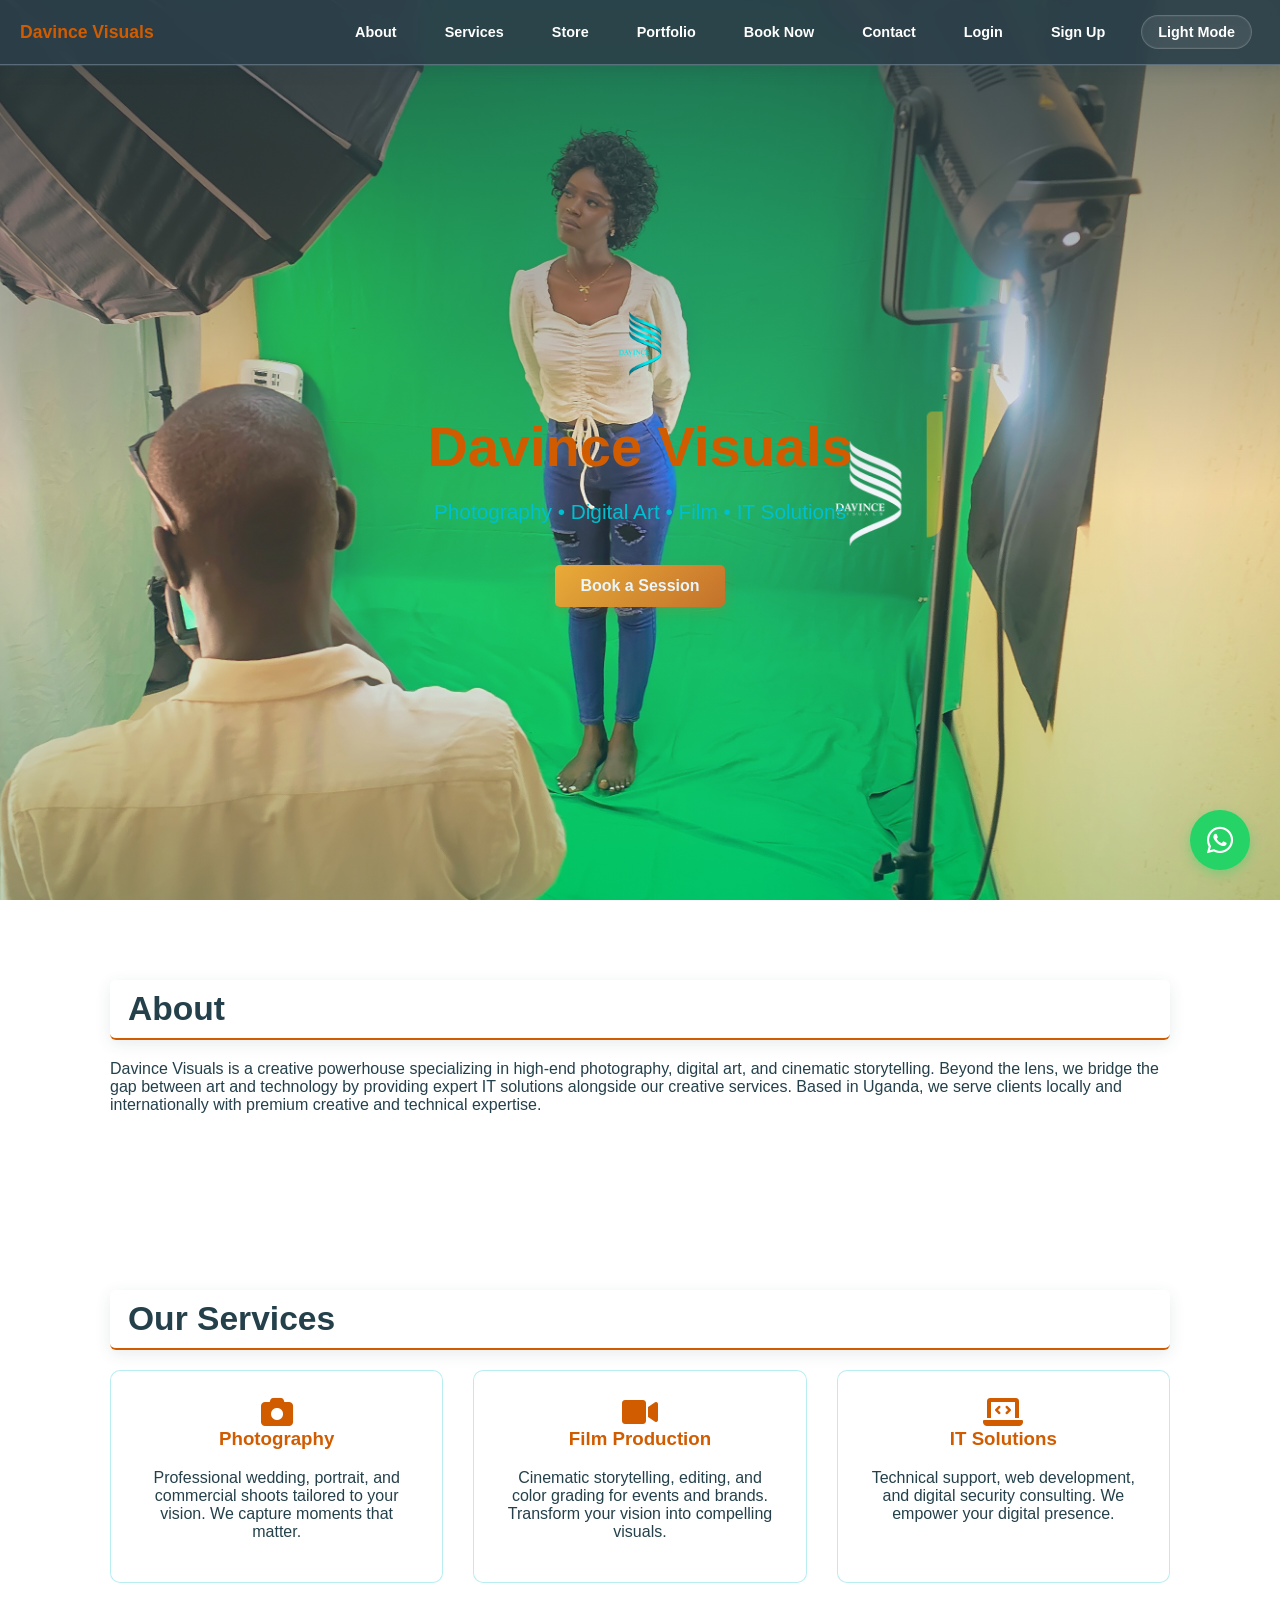
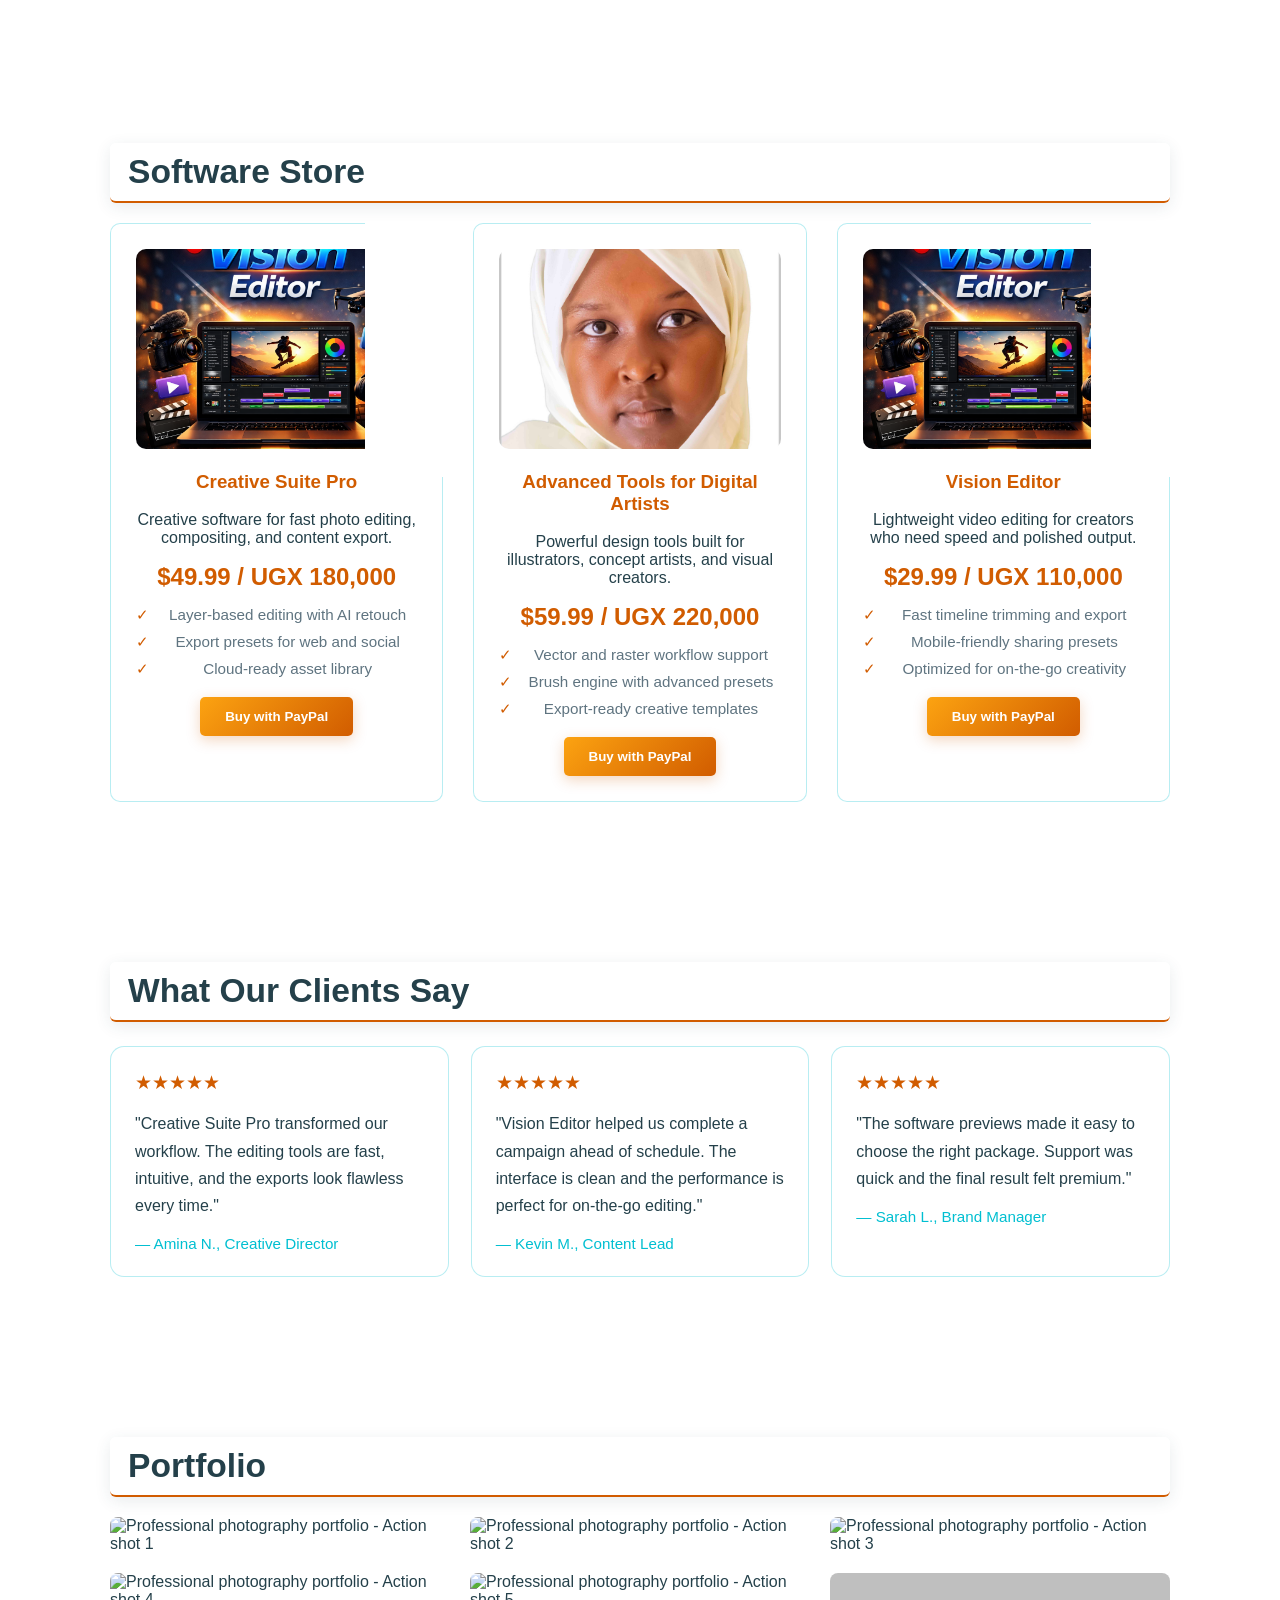
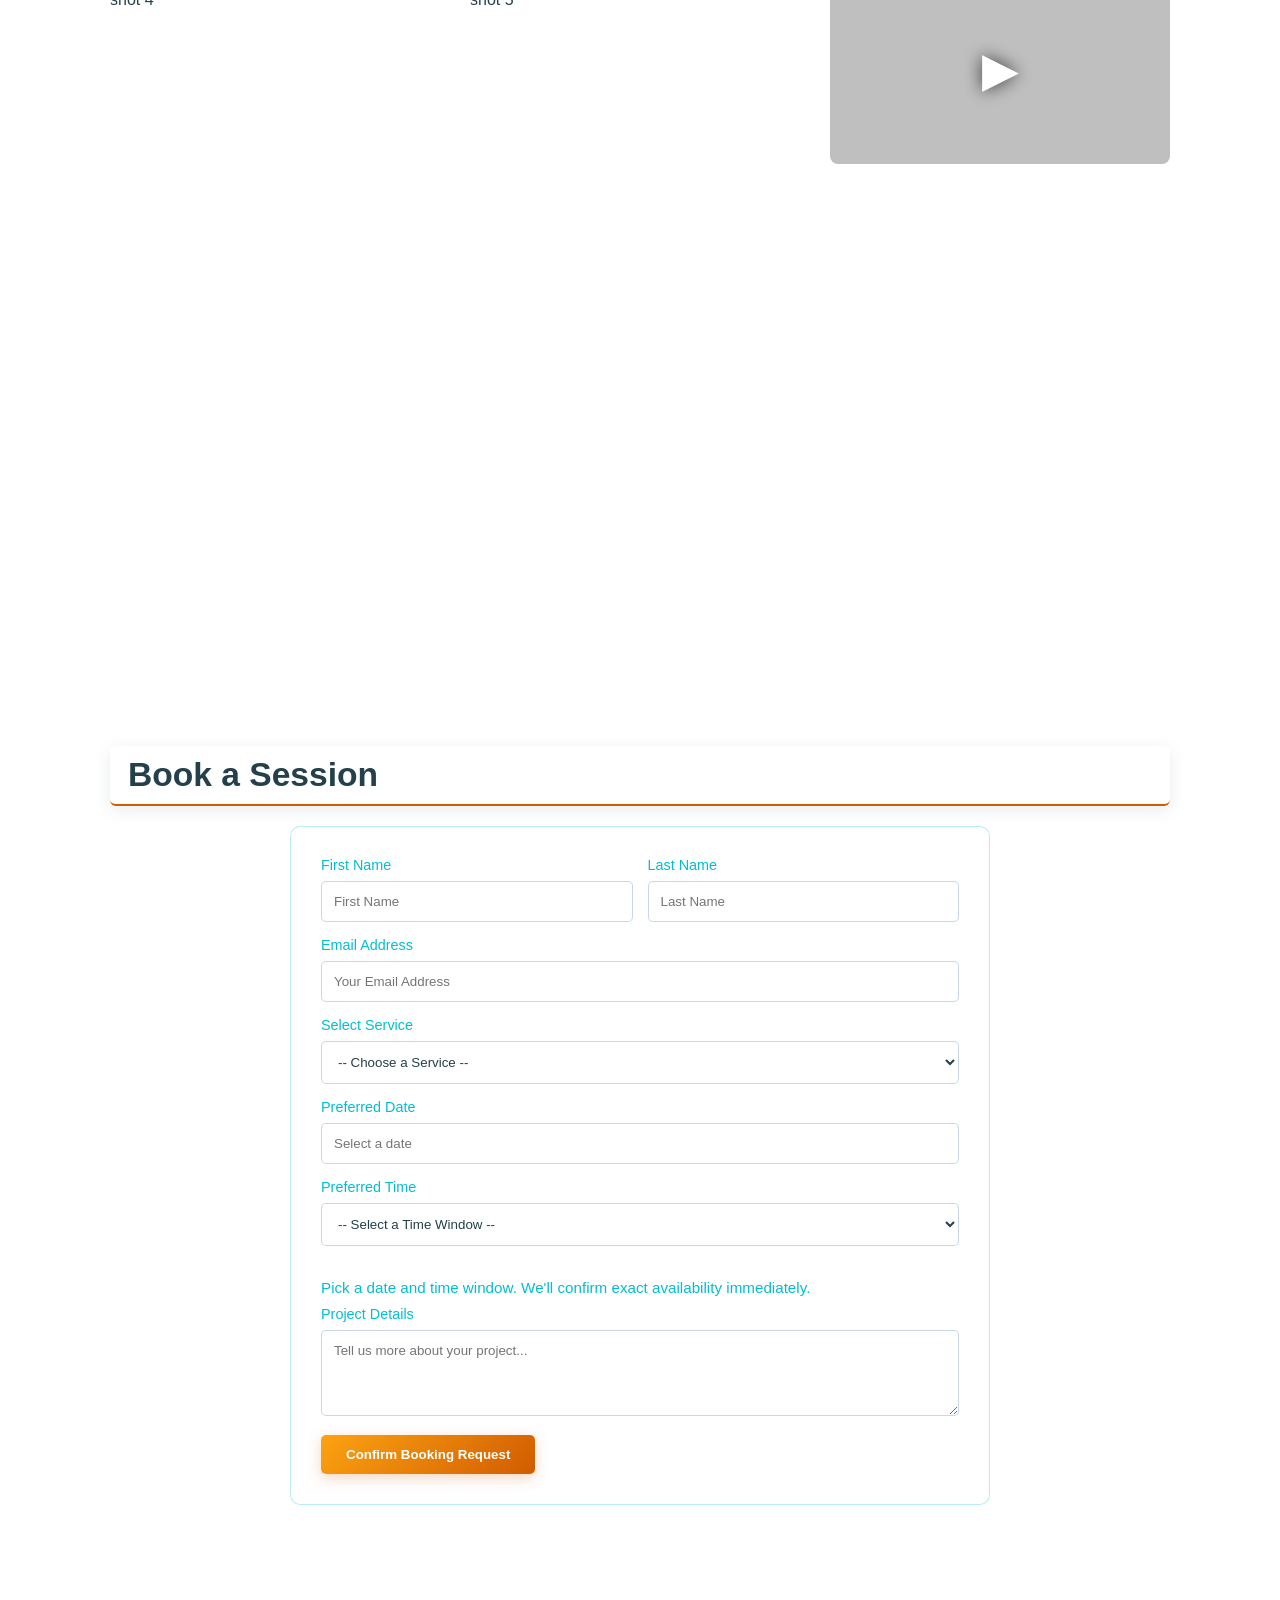
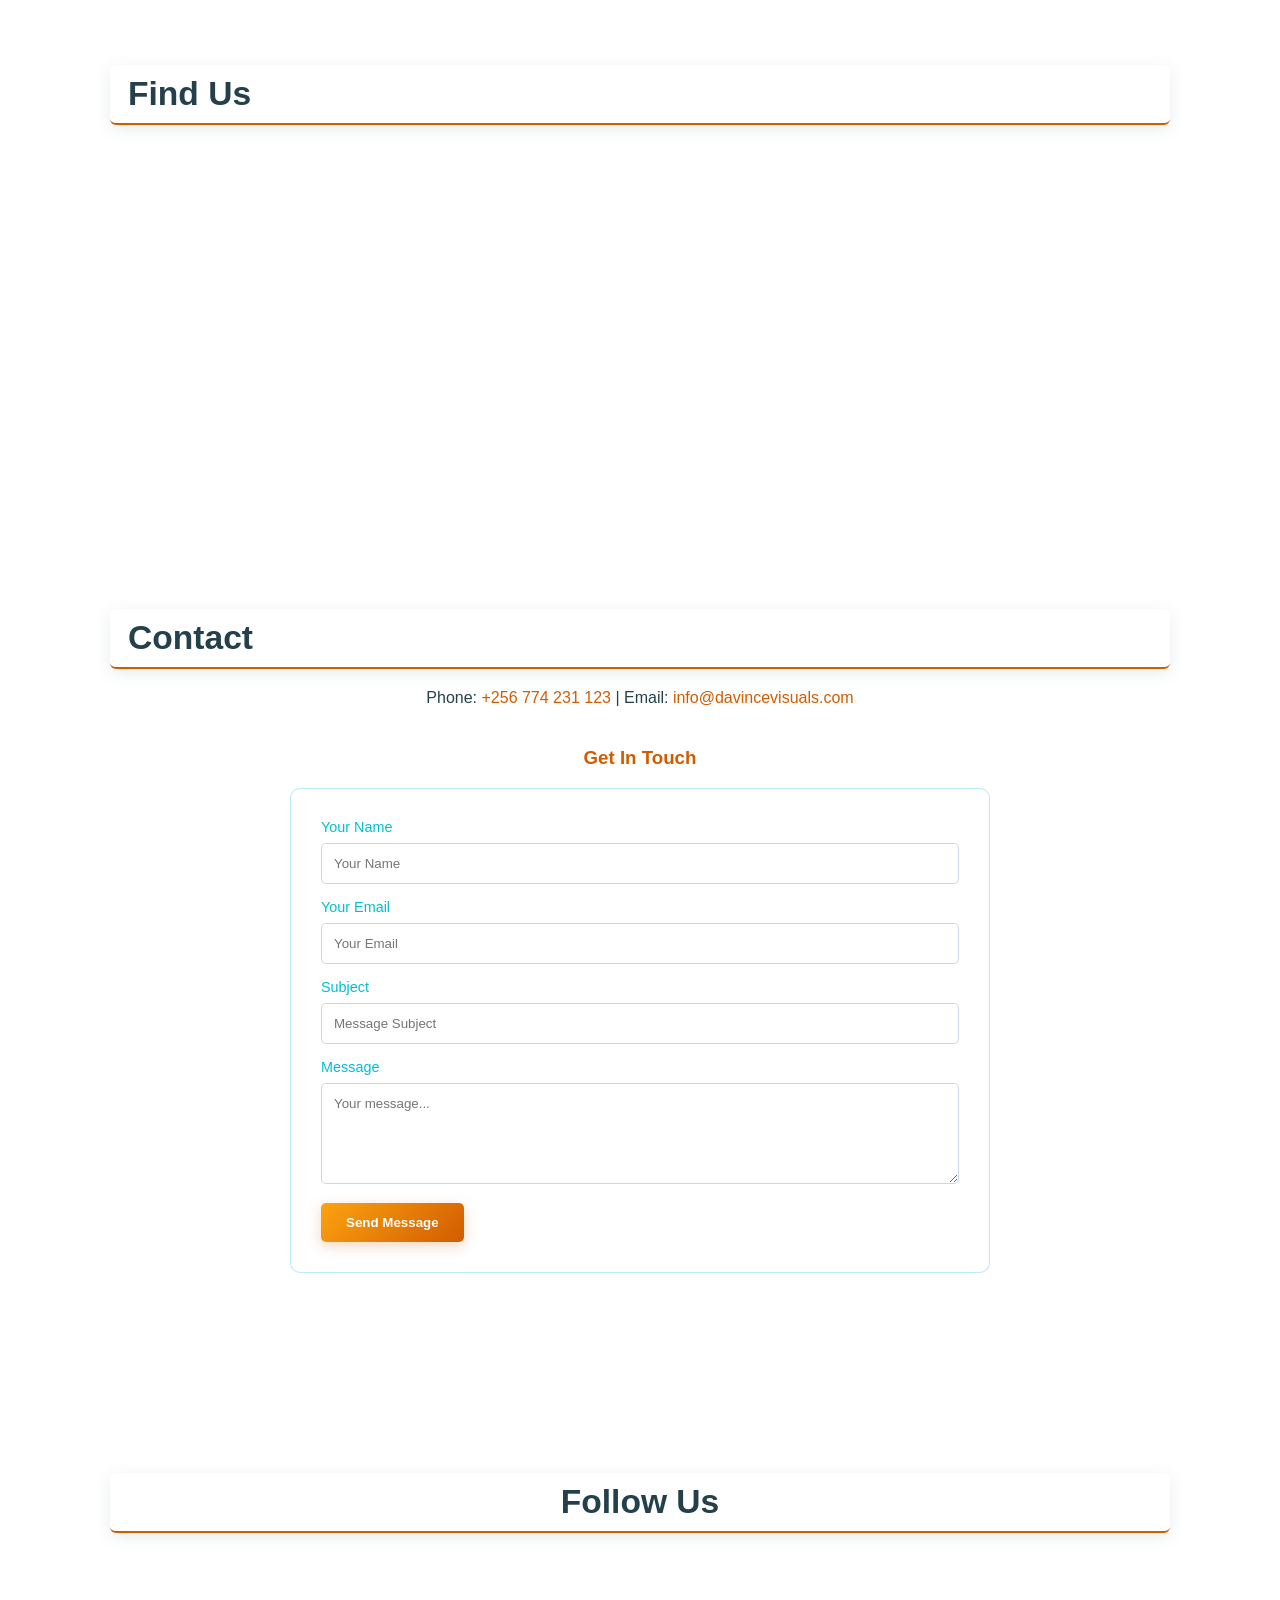
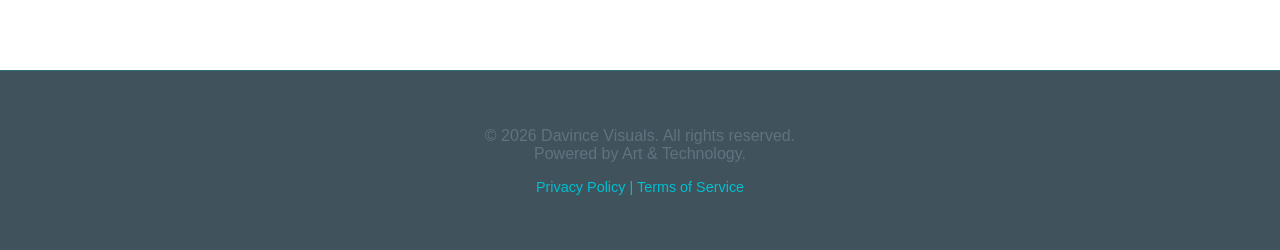
==== commit 80670b88: "Address review feedback for docs and accessibility validation Co-authored-by: davincevisuals-commits" ====
--- a/index.html
+++ b/index.html
@@ -666,14 +666,15 @@
 
     const getValidationMessage = (field) => {
       const value = field.value.trim();
+      const labelText = field.labels?.[0]?.textContent || field.getAttribute('aria-label') || field.name || 'This field';
       if (field.validity.valueMissing) {
-        return `${field.previousElementSibling.textContent} is required.`;
+        return `${labelText} is required.`;
       }
       if (field.type === 'email' && field.validity.typeMismatch) {
         return 'Please enter a valid email address.';
       }
       if (value && field.hasAttribute('required') && value.length < 2) {
-        return `${field.previousElementSibling.textContent} is too short.`;
+        return `${labelText} is too short.`;
       }
       return '';
     };
--- a/styles.css
+++ b/styles.css
@@ -437,7 +437,6 @@
       width: 100%; 
       height: 100%;
       border-radius: 8px; 
-      pointer-events: none; 
     }
 
     .video-trigger {
@@ -775,8 +774,9 @@
     input:focus,
     textarea:focus,
     select:focus {
-      outline: none;
-      border-color: var(--accent);
+      outline: 2px solid var(--accent);
+      outline-offset: 1px;
+      border-color: var(--accent); 
       box-shadow: 0 0 0 3px rgba(252, 163, 17, 0.18);
     }
 
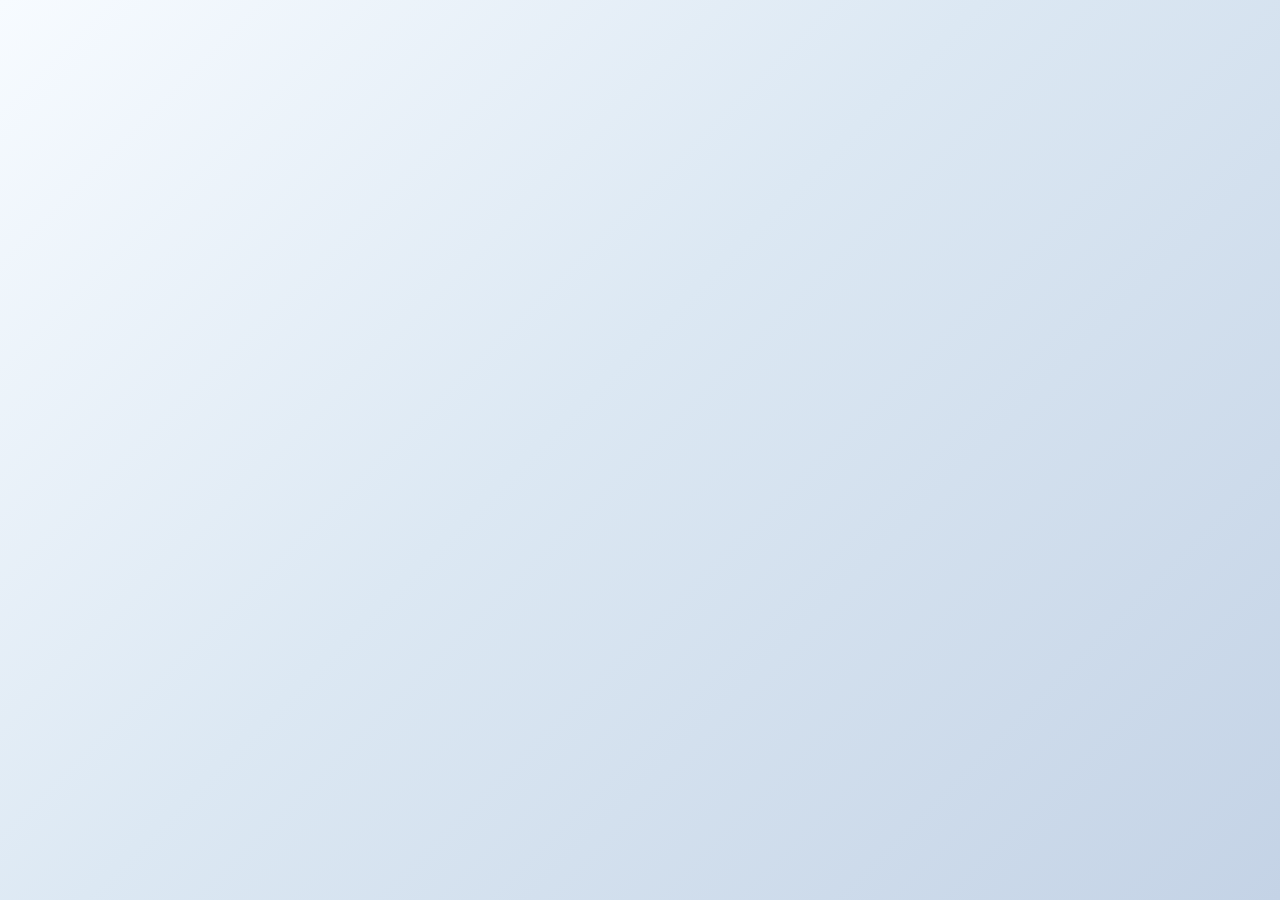
==== commit 4bf21a52: "Fix lightbox render failures by guarding invalid media items and resetting image/video state" ====
--- a/index.html
+++ b/index.html
@@ -2,478 +2,1007 @@
 <html lang="en">
 <head>
   <meta charset="UTF-8">
-  <meta http-equiv="X-UA-Compatible" content="IE=edge">
   <meta name="viewport" content="width=device-width, initial-scale=1.0, maximum-scale=5.0, user-scalable=yes">
-  <meta name="theme-color" content="#0C3B56">
   <meta name="author" content="Davince Visuals">
   <meta name="robots" content="index, follow">
-  <meta name="description" content="Davince Visuals offers professional photography, film production, digital art, and creative IT solutions in Uganda.">
+  <meta name="description" content="Professional photography, cinematic film production, and digital art services in Uganda
+    . Expert IT solutions and creative software tools. Davince Visuals delivers premium creative services.">
   <meta name="keywords" content="Digital Artist Uganda, Professional Photography, Film Production, IT Solutions, Creative Services, Cinematic Storytelling">
-  <link rel="canonical" href="https://davincevisuals.com/">
-  <link rel="icon" type="image/png" sizes="32x32" href="davince-logo.png">
-  <link rel="icon" type="image/png" sizes="192x192" href="davince-logo.png">
-  <link rel="apple-touch-icon" sizes="180x180" href="davince-logo.png">
-  <link rel="preload" as="image" href="background.jpg">
-  <link rel="preload" as="image" href="davince-logo.png">
-  <link rel="prefetch" as="image" href="portfolio2.jpg">
-  <link rel="preconnect" href="https://cdnjs.cloudflare.com" crossorigin>
-  <link rel="preconnect" href="https://cdn.jsdelivr.net" crossorigin>
   
   <!-- Open Graph Tags -->
   <meta property="og:title" content="Davince Visuals | Professional Photography, Film Production & Digital Art">
-  <meta property="og:description" content="Davince Visuals offers professional photography, film production, digital art, and creative IT solutions in Uganda.">
+  <meta property="og:description" content="Premium creative services: Photography, Film Production, Digital Art, and IT Solutions in Uganda">
   <meta property="og:type" content="business.business">
-  <meta property="og:url" content="https://davincevisuals.com/">
-  <meta property="og:image" content="https://davincevisuals.com/davince-logo.png">
-  <meta property="og:locale" content="en_UG">
-  <meta name="twitter:card" content="summary_large_image">
-  <meta name="twitter:title" content="Davince Visuals | Professional Photography, Film Production & Digital Art">
-  <meta name="twitter:description" content="Davince Visuals offers professional photography, film production, digital art, and creative IT solutions in Uganda.">
-  <meta name="twitter:image" content="https://davincevisuals.com/davince-logo.png">
+  <meta property="og:url" content="https://davincevisuals.com">
+  <meta property="og:image" content="davince-logo.png">
   
-  <title>Davince Visuals | Professional Photography, Film Production & Digital Art in Uganda</title>
+  <title> | Professional Photography, Film Production & Digital Art in Uganda</title>
   
   <!-- JSON-LD Schema -->
   <script type="application/ld+json">
   {
     "@context": "https://schema.org",
-    "@graph": [
-      {
-        "@type": "LocalBusiness",
-        "@id": "https://davincevisuals.com/#organization",
-        "name": "Davince Visuals",
-        "url": "https://davincevisuals.com/",
-        "image": "https://davincevisuals.com/davince-logo.png",
-        "description": "Professional photography, film production, digital art, and IT solutions",
-        "address": {
-          "@type": "PostalAddress",
-          "addressLocality": "Kampala",
-          "addressCountry": "UG"
-        },
-        "telephone": "+256774231123",
-        "email": "info@davincevisuals.com",
-        "sameAs": [
-          "https://facebook.com/davincevisuals",
-          "https://tiktok.com/@davincevisuals",
-          "https://youtube.com/@davincevisuals8191",
-          "https://linkedin.com/company/davince-visuals"
-        ]
-      },
-      {
-        "@type": "Service",
-        "serviceType": "Photography, Film Production, and Digital Art",
-        "provider": {
-          "@id": "https://davincevisuals.com/#organization"
-        },
-        "areaServed": "Uganda"
-      },
-      {
-        "@type": "ImageGallery",
-        "name": "Davince Visuals Portfolio",
-        "url": "https://davincevisuals.com/#gallery"
-      }
+    "@type": "LocalBusiness",
+    "name": "Davince visuals ",
+    "image": "davince-logo.png",
+    "description": "Professional photography, film production, digital art, and IT solutions",
+    "address": {
+      "@type": "PostalAddress",
+      "streetAddress": "Kampala",
+      "addressCountry": "Uganda"
+    },
+    "telephone": "+256774231123",
+    "email": "info@davincevisuals.com",
+    "sameAs": [
+      "https://tiktok.com/@davincevisuals",
+      "https://youtube.com/@davincevisuals8191"
     ]
   }
   </script>
 
-  <link rel="stylesheet" href="styles.css">
-  <link rel="stylesheet" href="https://cdnjs.cloudflare.com/ajax/libs/font-awesome/6.0.0/css/all.min.css">
-  <link rel="stylesheet" href="https://cdn.jsdelivr.net/npm/flatpickr/dist/flatpickr.min.css">
+  <style>
+    :root {
+      --nav-height: 64px;
+      /* Palette from user image */
+      --burnt-orange: #d15c00;
+      --golden-orange: #fca311;
+      --light-blue: #c4d3e6;
+      --bright-teal: #00bfd1;
+      --soft-gray: #9ea9ad;
+      /* Theme tokens */
+      --bg: #eaf2f8;
+      --surface: rgba(255, 255, 255, 0.88);
+      --text: #24404a;
+      --muted: #5f7480;
+      --accent: var(--burnt-orange);
+      --accent-hover: #b54f00;
+      --accent2: var(--bright-teal);
+      --border: rgba(0, 191, 209, 0.28);
+      --input-bg: rgba(255, 255, 255, 0.9);
+      --input-border: rgba(196, 211, 230, 0.9);
+      --gradient-primary: linear-gradient(135deg, #f7fbff 0%, #dce8f3 45%, #c4d3e6 100%);
+      --gradient-accent: linear-gradient(135deg, var(--golden-orange) 0%, var(--burnt-orange) 100%);
+      --gradient-teal: linear-gradient(135deg, #00bfd1 0%, #54dbe8 100%);
+      --overlay-navy: rgba(44, 64, 74, 0.62);
+      --overlay-teal: rgba(0, 191, 209, 0.32);
+    }
+
+    * {
+      box-sizing: border-box;
+    }
+
+    html {
+      scroll-behavior: smooth;
+    }
+
+    body {
+      font-family: 'Helvetica Neue', sans-serif;
+      margin: 0;
+      padding: 0;
+      color: var(--text);
+      background-color: var(--bg);
+      background: var(--gradient-primary);
+      background-attachment: fixed;
+      min-height: 100vh;
+    }
+
+    body.light-mode {
+      --bg: #f5f8fb;
+      --surface: rgba(255, 255, 255, 0.95);
+      --text: #24353d;
+      --muted: #5f7480;
+      --accent: var(--burnt-orange);
+      --accent-hover: #b54f00;
+      --accent2: var(--bright-teal);
+      --border: rgba(0, 191, 209, 0.22);
+      --input-bg: rgba(255, 255, 255, 0.96);
+      --input-border: rgba(196, 211, 230, 0.95);
+      --gradient-primary: linear-gradient(135deg, #ffffff 0%, #eaf2f8 50%, #dce8f3 100%);
+      background-color: #f5f8fb;
+      background: linear-gradient(135deg, #ffffff 0%, #eaf2f8 50%, #dce8f3 100%);
+    }
+
+    /* Skip to Content Link */
+    .skip-to-content {
+      position: absolute;
+      top: -40px;
+      left: 0;
+      background: var(--accent);
+      color: #fff;
+      padding: 8px 16px;
+      text-decoration: none;
+      z-index: 100;
+      border-radius: 0 0 6px 0;
+    }
+
+    .skip-to-content:focus {
+      top: 0;
+    }
+
+    /* Header & Navigation */
+    header {
+      position: relative;
+      height: 100vh;
+      display: flex;
+      align-items: center;
+      justify-content: center;
+      flex-direction: column;
+      text-align: center;
+      background: url("background.jpg") no-repeat center top;
+      background-size: cover;
+      background-attachment: fixed;
+    }
+
+    header::before {
+      content: "";
+      position: absolute;
+      top: 0; left: 0; right: 0; bottom: 0;
+      background: linear-gradient(180deg, rgba(44,64,74,0.68) 0%, rgba(196,211,230,0.18) 55%, rgba(0,191,209,0.22) 100%);
+      pointer-events: none;
+    }
+
+    header img.logo { 
+      width: 180px; 
+      margin-bottom: 20px; 
+      z-index: 1; 
+    }
+
+    header h1 { 
+      font-size: 3.5em; 
+      margin: 0; 
+      color: var(--accent); 
+      animation: fadeInDown 2s; 
+      z-index: 1; 
+    }
+
+    header p { 
+      font-size: 1.3em; 
+      color: var(--accent2); 
+      animation: fadeInUp 2s; 
+      z-index: 1; 
+    }
+    
+    nav { 
+      position: fixed; 
+      top: 0; 
+      width: 100%; 
+      background: rgba(44, 64, 74, 0.9); 
+      backdrop-filter: blur(10px);
+      -webkit-backdrop-filter: blur(10px);
+      padding: 15px 20px; 
+      text-align: center; 
+      z-index: 1000;
+      display: flex;
+      justify-content: space-between;
+      align-items: center;
+      flex-wrap: wrap;
+      box-shadow: 0 2px 16px rgba(44,64,74,0.25), 0 1px 0 rgba(0,191,209,0.22);
+      border-bottom: 1px solid rgba(196, 211, 230, 0.3);
+    }
+
+    .nav-brand {
+      font-weight: bold;
+      color: var(--accent);
+      font-size: 1.1em;
+      margin-right: auto;
+    }
+
+    .nav-links {
+      display: flex;
+      gap: 8px;
+      flex-wrap: wrap;
+      align-items: center;
+    }
+
+    nav a, nav button.theme-toggle { 
+      margin: 0 8px;
+      color: #fff; 
+      text-decoration: none; 
+      font-weight: bold; 
+      transition: color 0.3s ease, background 0.3s ease, transform 0.3s ease; 
+      font-size: 0.9em;
+      padding: 8px 12px;
+      border-radius: 4px;
+    }
+
+    nav a:focus, nav button.theme-toggle:focus {
+      outline: 2px solid var(--accent);
+      outline-offset: 2px;
+    }
+
+    nav a:hover, nav button.theme-toggle:hover { 
+      color: var(--accent); 
+      transform: translateY(-1px);
+      background: rgba(252, 163, 17, 0.12);
+    }
+
+    nav button.theme-toggle {
+      border: 1px solid rgba(255,255,255,0.18);
+      background: rgba(255,255,255,0.08);
+      border-radius: 999px;
+      padding: 8px 16px;
+      cursor: pointer;
+      min-width: 110px;
+      box-shadow: inset 0 0 0 1px rgba(255,255,255,0.04);
+      transition: background 0.25s ease, transform 0.25s ease, box-shadow 0.25s ease;
+    }
+
+    nav button.theme-toggle:hover {
+      transform: translateY(-1px) scale(1.02);
+      box-shadow: 0 10px 30px rgba(0,0,0,0.12);
+    }
+
+    body.light-mode nav button.theme-toggle {
+      border-color: rgba(0,0,0,0.15);
+      background: rgba(0,0,0,0.06);
+      box-shadow: inset 0 0 0 1px rgba(0,0,0,0.05);
+    }
+
+    /* Mobile Menu Toggle */
+    .menu-toggle {
+      display: none;
+      background: none;
+      border: none;
+      color: var(--text);
+      font-size: 1.5em;
+      cursor: pointer;
+      padding: 8px 12px;
+      z-index: 1001;
+    }
+
+    .menu-toggle:focus {
+      outline: 2px solid var(--accent);
+      outline-offset: 2px;
+    }
+
+    /* Layout Sections */
+    section { 
+      padding: 80px 20px; 
+      max-width: 1100px; 
+      margin: auto; 
+      scroll-margin-top: calc(var(--nav-height) + 16px); 
+    }
+
+    section h2 {
+      font-size: 2.1em;
+      margin: 0 0 20px 0;
+      border-bottom: 2px solid var(--accent);
+      display: block;
+      position: sticky;
+      top: calc(var(--nav-height) + 12px);
+      z-index: 900;
+      background: rgba(255, 255, 255, 0.88);
+      backdrop-filter: blur(8px);
+      -webkit-backdrop-filter: blur(8px);
+      padding: 10px 18px;
+      border-radius: 6px;
+      box-shadow: 0 4px 16px rgba(44,64,74,0.1);
+    }
+    
+    /* Grid Systems */
+    .grid { 
+      display: grid; 
+      grid-template-columns: repeat(auto-fit, minmax(280px, 1fr)); 
+      gap: 30px; 
+    }
+
+    .card { 
+      background: rgba(255, 255, 255, 0.84); 
+      backdrop-filter: blur(8px);
+      -webkit-backdrop-filter: blur(8px);
+      padding: 25px; 
+      border-radius: 10px; 
+      border: 1px solid rgba(0, 191, 209, 0.28); 
+      text-align: center; 
+      transition: 0.3s ease;
+    }
+
+    .card:hover { 
+      border-color: var(--accent); 
+      background: rgba(255, 255, 255, 0.88);
+      transform: translateY(-5px);
+      box-shadow: 0 8px 32px rgba(44,64,74,0.14), 0 0 0 1px rgba(252,163,17,0.18);
+    }
+
+    .card:focus-within {
+      outline: 2px solid var(--accent);
+      outline-offset: -2px;
+    }
+
+    .card h3 { 
+      color: var(--accent); 
+      margin-top: 0; 
+    }
+
+    .price { 
+      font-size: 1.5em; 
+      color: var(--accent); 
+      font-weight: bold; 
+      margin: 15px 0; 
+    }
+
+    .feature-list { 
+      list-style: none; 
+      padding: 0; 
+      margin: 15px 0 0; 
+      color: var(--muted); 
+      font-size: 0.95em; 
+    }
+
+    .feature-list li { 
+      margin-bottom: 10px; 
+      padding-left: 22px; 
+      position: relative; 
+    }
+
+    .feature-list li::before { 
+      content: '✓'; 
+      position: absolute; 
+      left: 0; 
+      color: var(--accent); 
+    }
+
+    .store-actions { 
+      display: flex; 
+      flex-wrap: wrap; 
+      gap: 12px; 
+      margin-top: 20px; 
+    }
+
+    .store-actions .btn, 
+    .store-actions button { 
+      flex: 1 1 160px; 
+      width: auto; 
+    }
+
+    .store-actions form { 
+      margin: 0; 
+      flex: 1 1 160px;
+    }
+
+    .store-card img { 
+      border-radius: 10px; 
+      margin-bottom: 18px; 
+      width: 100%;
+      max-height: 200px;
+      object-fit: cover;
+    }
+
+    .preview-grid { 
+      display: grid; 
+      grid-template-columns: repeat(auto-fit, minmax(320px, 1fr)); 
+      gap: 24px; 
+      margin-top: 30px; 
+    }
+
+    .preview-card, 
+    .testimonial-card { 
+      background: rgba(255, 255, 255, 0.84); 
+      backdrop-filter: blur(8px);
+      -webkit-backdrop-filter: blur(8px);
+      border: 1px solid rgba(0, 191, 209, 0.28); 
+      border-radius: 14px; 
+      padding: 24px; 
+    }
+
+    .preview-card h3, 
+    .testimonial-card h3 { 
+      margin-top: 0; 
+      color: var(--accent); 
+    }
+
+    .video-box { 
+      border-radius: 12px; 
+      overflow: hidden; 
+      margin: 18px 0; 
+      background: #000; 
+    }
+
+    .video-box iframe { 
+      width: 100%; 
+      height: 200px; 
+      border: 0; 
+    }
+
+    .testimonial-grid { 
+      display: grid; 
+      grid-template-columns: repeat(auto-fit, minmax(280px, 1fr)); 
+      gap: 22px; 
+      margin-top: 24px; 
+    }
+
+    .testimonial-card p { 
+      color: var(--text); 
+      line-height: 1.7; 
+    }
+
+    .testimonial-stars { 
+      color: var(--accent); 
+      margin-bottom: 12px; 
+      font-size: 1.2em;
+    }
+
+    .testimonial-author { 
+      margin-top: 16px; 
+      color: var(--accent2); 
+      font-size: 0.95em; 
+    }
+
+    body.light-mode .preview-card, 
+    body.light-mode .testimonial-card { 
+      background: rgba(255, 255, 255, 0.8);
+      border-color: rgba(0, 191, 209, 0.22);
+    }
+
+    body.light-mode .testimonial-card p { 
+      color: var(--text); 
+    }
+
+    /* Gallery */
+    .gallery { 
+      display: grid; 
+      grid-template-columns: repeat(auto-fit, minmax(280px, 1fr)); 
+      gap: 20px; 
+    }
+
+    .gallery img, 
+    .gallery video { 
+      width: 100%; 
+      border-radius: 8px; 
+      cursor: zoom-in; 
+      transition: transform 0.3s ease;
+      height: auto;
+    }
+
+    .gallery img:hover, 
+    .gallery video:hover { 
+      transform: scale(1.03); 
+    }
+
+    .gallery img:focus,
+    .gallery video:focus {
+      outline: 2px solid var(--accent);
+      outline-offset: 2px;
+    }
+
+    .video-container { 
+      position: relative; 
+      width: 100%;
+      padding-bottom: 56.25%;
+      height: 0;
+      overflow: hidden;
+    }
+
+    .video-container iframe { 
+      position: absolute;
+      top: 0;
+      left: 0;
+      width: 100%; 
+      height: 100%;
+      border-radius: 8px; 
+      pointer-events: none; 
+    }
+
+    .video-trigger {
+      position: absolute;
+      inset: 0;
+      display: grid;
+      place-items: center;
+      cursor: pointer;
+      background: rgba(0, 0, 0, 0.25);
+      border-radius: 8px;
+      transition: background 0.2s ease;
+      z-index: 2;
+      border: none;
+      font-size: 3rem;
+      color: #fff;
+      text-shadow: 0 0 18px rgba(0,0,0,0.7);
+    }
+
+    .video-trigger:hover { 
+      background: rgba(0, 0, 0, 0.35); 
+    }
+
+    .video-trigger:focus {
+      outline: 2px solid var(--accent);
+      outline-offset: 2px;
+    }
+
+    .before-after-wrap { 
+      max-width: 1000px; 
+      margin: 40px auto 0; 
+    }
+
+    .compare-block { 
+      margin-bottom: 32px; 
+    }
+
+    .compare-labels { 
+      display: flex; 
+      justify-content: space-between; 
+      color: var(--muted); 
+      margin-bottom: 14px; 
+      font-size: 0.95rem; 
+    }
+
+    .compare-slider { 
+      position: relative; 
+      overflow: hidden; 
+      border-radius: 14px; 
+    }
+
+    .compare-slider img { 
+      display: block; 
+      width: 100%; 
+      height: auto; 
+    }
+
+    .fade-in-up { 
+      opacity: 0; 
+      transform: translateY(30px); 
+      transition: opacity 0.9s ease, transform 0.9s ease; 
+    }
+
+    .fade-in-up.visible { 
+      opacity: 1; 
+      transform: translateY(0); 
+    }
+
+    .after-image { 
+      position: absolute; 
+      top: 0; 
+      left: 0; 
+      width: 50%; 
+      height: 100%; 
+      overflow: hidden; 
+    }
+
+    .after-image img { 
+      display: block; 
+      width: 100%; 
+      height: auto; 
+    }
+
+    .slider-handle { 
+      position: absolute; 
+      top: 0; 
+      left: 50%; 
+      transform: translateX(-50%); 
+      width: 4px; 
+      height: 100%; 
+      background: rgba(255,255,255,0.9); 
+      cursor: ew-resize; 
+      z-index: 2; 
+      box-shadow: 0 0 10px rgba(255,255,255,0.3); 
+      transition: box-shadow 0.2s ease; 
+    }
+
+    .slider-handle:hover { 
+      background: rgba(255,255,255,1); 
+      box-shadow: 0 0 18px rgba(255,255,255,0.6); 
+    }
+
+    .slider-handle::before { 
+      content: '';
+      position: absolute;
+      top: 50%;
+      left: 50%;
+      transform: translate(-50%, -50%);
+      width: 32px;
+      height: 32px;
+      background: rgba(255,255,255,0.9);
+      border: 1px solid rgba(255,255,255,0.6);
+      border-radius: 50%;
+      transition: box-shadow 0.25s ease;
+    }
+
+    .slider-handle:hover::before { 
+      box-shadow: 0 0 18px rgba(255,255,255,0.5); 
+    }
+
+    .light-mode .before-after-wrap .compare-labels,
+    .light-mode .before-after-wrap .slider-handle,
+    .light-mode .before-after-wrap .slider-handle::before {
+      color: #333;
+      background: rgba(0,0,0,0.08);
+      border-color: rgba(0,0,0,0.15);
+    }
+
+    .lightbox {
+      position: fixed;
+      inset: 0;
+      background: rgba(0, 0, 0, 0.95);
+      display: none;
+      align-items: center;
+      justify-content: center;
+      padding: 20px;
+      z-index: 2000;
+      overflow: hidden;
+    }
+
+    .lightbox.active { 
+      display: flex; 
+    }
+
+    .lightbox img, 
+    .lightbox .video-wrapper { 
+      max-width: 100%; 
+      max-height: 100%; 
+      border-radius: 12px; 
+      box-shadow: 0 30px 80px rgba(0,0,0,0.7); 
+    }
+
+    .lightbox .video-wrapper { 
+      display: none; 
+      width: 100%; 
+      height: 100%; 
+    }
+
+    .lightbox .video-wrapper.active { 
+      display: block; 
+    }
+
+    .lightbox .video-wrapper iframe { 
+      width: 100%; 
+      height: 100%; 
+      border: 0; 
+      border-radius: 12px; 
+    }
+
+    .lightbox .nav-btn {
+      position: absolute;
+      top: 50%;
+      transform: translateY(-50%);
+      width: 48px;
+      height: 48px;
+      border-radius: 50%;
+      background: rgba(255,255,255,0.08);
+      border: 1px solid rgba(255,255,255,0.18);
+      color: #fff;
+      display: grid;
+      place-items: center;
+      cursor: pointer;
+      font-size: 1.6rem;
+      transition: background 0.2s ease, transform 0.2s ease;
+      z-index: 2100;
+    }
+
+    .lightbox .nav-btn:hover { 
+      background: rgba(255,255,255,0.16); 
+      transform: translateY(-50%) scale(1.05); 
+    }
+
+    .lightbox .nav-btn:focus {
+      outline: 2px solid #fff;
+      outline-offset: 2px;
+    }
+
+    .lightbox .nav-btn.prev { 
+      left: 20px; 
+    }
+
+    .lightbox .nav-btn.next { 
+      right: 20px; 
+    }
+
+    .lightbox .caption {
+      position: absolute;
+      bottom: 30px;
+      left: 50%;
+      transform: translateX(-50%);
+      color: #fff;
+      text-align: center;
+      max-width: 90%;
+      font-size: 1rem;
+      letter-spacing: 0.03em;
+      opacity: 0.95;
+    }
+
+    .lightbox .close-btn {
+      position: absolute;
+      top: 24px;
+      right: 24px;
+      width: 42px;
+      height: 42px;
+      border-radius: 50%;
+      background: rgba(255,255,255,0.12);
+      color: #fff;
+      border: 1px solid rgba(255,255,255,0.22);
+      display: grid;
+      place-items: center;
+      font-size: 1.1rem;
+      cursor: pointer;
+      transition: background 0.2s ease, transform 0.2s ease;
+    }
+
+    .lightbox .close-btn:hover { 
+      background: rgba(255,255,255,0.2); 
+      transform: scale(1.05); 
+    }
+
+    .lightbox .close-btn:focus {
+      outline: 2px solid #fff;
+      outline-offset: 2px;
+    }
+
+    /* Coming Soon Modal */
+    .modal-overlay {
+      position: fixed;
+      inset: 0;
+      background: rgba(0, 0, 0, 0.8);
+      display: none;
+      align-items: center;
+      justify-content: center;
+      z-index: 3000;
+    }
+
+    .modal-overlay.active { 
+      display: flex; 
+    }
+
+    .modal-content {
+      background: rgba(255, 255, 255, 0.95);
+      backdrop-filter: blur(12px);
+      -webkit-backdrop-filter: blur(12px);
+      padding: 40px;
+      border-radius: 12px;
+      text-align: center;
+      max-width: 500px;
+      box-shadow: 0 30px 80px rgba(44,64,74,0.3), 0 0 0 1px rgba(0,191,209,0.2);
+      border: 1px solid rgba(0, 191, 209, 0.28);
+    }
+
+    .modal-content h3 { 
+      color: var(--accent); 
+      margin-top: 0; 
+      font-size: 1.8em; 
+    }
+
+    .modal-content p { 
+      color: var(--text); 
+      line-height: 1.6; 
+      margin: 16px 0; 
+    }
+
+    .modal-close-btn {
+      margin-top: 24px;
+      padding: 12px 28px;
+      background: var(--gradient-accent);
+      color: #fff;
+      border: none;
+      border-radius: 6px;
+      cursor: pointer;
+      font-size: 1em;
+      transition: filter 0.3s ease, box-shadow 0.3s ease;
+      font-weight: bold;
+      box-shadow: 0 4px 14px rgba(209, 92, 0, 0.25);
+    }
+
+    .modal-close-btn:hover { 
+      filter: brightness(1.1);
+      box-shadow: 0 6px 20px rgba(209, 92, 0, 0.35);
+    }
+
+    .modal-close-btn:focus {
+      outline: 2px solid var(--accent2);
+      outline-offset: 2px;
+    }
+
+    /* Forms & Inputs */
+    .form-container { 
+      max-width: 700px; 
+      margin: auto; 
+      background: rgba(255, 255, 255, 0.88); 
+      backdrop-filter: blur(8px);
+      -webkit-backdrop-filter: blur(8px);
+      padding: 30px; 
+      border-radius: 10px; 
+      border: 1px solid rgba(0, 191, 209, 0.28); 
+    }
+
+    input, 
+    textarea, 
+    select { 
+      width: 100%; 
+      padding: 12px; 
+      border-radius: 5px; 
+      border: 1px solid var(--input-border); 
+      background: var(--input-bg); 
+      color: var(--text); 
+      box-sizing: border-box; 
+      margin-bottom: 15px; 
+      font-family: inherit;
+      transition: border-color 0.3s ease, box-shadow 0.3s ease;
+    }
+
+    input:focus,
+    textarea:focus,
+    select:focus {
+      outline: none;
+      border-color: var(--accent);
+      box-shadow: 0 0 0 3px rgba(252, 163, 17, 0.18);
+    }
+
+    textarea {
+      resize: vertical;
+      font-family: inherit;
+    }
+
+    label {
+      display: block;
+      margin-bottom: 8px;
+      color: var(--accent2);
+      font-size: 0.9em;
+      font-weight: 500;
+    }
+
+    .form-message {
+      padding: 12px 16px;
+      border-radius: 6px;
+      margin-bottom: 20px;
+      display: none;
+      font-weight: 500;
+    }
+
+    .form-message.success {
+      background: #10b981;
+      color: #fff;
+      display: block;
+    }
+
+    .form-message.error {
+      background: #ef4444;
+      color: #fff;
+      display: block;
+    }
+
+    .btn { 
+      display: inline-block; 
+      padding: 12px 25px; 
+      background: var(--gradient-accent); 
+      color: #fff; 
+      text-decoration: none; 
+      border-radius: 5px; 
+      border: none; 
+      cursor: pointer; 
+      transition: filter 0.3s ease, transform 0.2s ease, box-shadow 0.3s ease; 
+      font-weight: bold;
+      box-shadow: 0 4px 14px rgba(209, 92, 0, 0.25);
+    }
+
+    .btn:hover { 
+      filter: brightness(1.1);
+      transform: translateY(-2px);
+      box-shadow: 0 8px 24px rgba(209, 92, 0, 0.35);
+    }
+
+    .btn:focus {
+      outline: 2px solid var(--accent2);
+      outline-offset: 2px;
+    }
+
+    body.light-mode .card { 
+      background: rgba(255, 255, 255, 0.75); 
+      border-color: rgba(0, 191, 209, 0.22); 
+    }
+
+    body.light-mode .form-container { 
+      background: rgba(255, 255, 255, 0.8); 
+      border-color: rgba(0, 191, 209, 0.22); 
+    }
+
+    body.light-mode input,
+    body.light-mode textarea,
+    body.light-mode select { 
+      background: var(--input-bg); 
+      color: var(--text); 
+      border-color: var(--input-border); 
+    }
+
+    body.light-mode footer { 
+      background: rgba(255, 255, 255, 0.92); 
+      color: var(--muted); 
+      border-top-color: rgba(0, 191, 209, 0.22); 
+    }
+
+    body.light-mode .social-icons a { 
+      color: var(--text); 
+    }
+
+    body.light-mode nav { 
+      background: rgba(255, 255, 255, 0.92); 
+      border-bottom-color: rgba(0, 191, 209, 0.15);
+    }
+
+    body.light-mode nav a,
+    body.light-mode nav button.theme-toggle { 
+      color: var(--text); 
+    }
+
+    body.light-mode section h2 {
+      background: rgba(255, 255, 255, 0.95);
+    }
+
+    body.light-mode .preview-card, 
+    body.light-mode .testimonial-card { 
+      background: rgba(255, 255, 255, 0.8);
+      border-color: rgba(0, 191, 209, 0.22);
+    }
+
+    body.light-mode .testimonial-card p { 
+      color: var(--text); 
+    }
+
+    body.light-mode .modal-content {
+      background: rgba(255, 255, 255, 0.97);
+    }
+
+    /* Socials */
+    .social-icons { 
+      margin-top: 20px; 
+      text-align: center; 
+    }
+
+    .social-icons a { 
+      margin: 0 15px; 
+      color: #fff; 
+      font-size: 2em; 
+      text-decoration: none; 
+      transition: color 0.3s ease, transform 0.3s ease;
+      display: inline-block;
+    }
+
+    .social-icons a:hover { 
+      color: var(--golden-orange); 
+      transform: translateY(-3px);
+    }
+
+    .social-icons a:focus {
+      outline: 2px solid var(--accent);
+      outline-offset: 2px;
+      border-radius: 4px;
+    }
+
+    /* Floating Chat Feature */
+    .chat-widget { 
+      position: fixed; 
+      bottom: 30px; 
+      right: 30px; 
+      z-index: 2000; 
+    }
+
+    .chat-btn { 
+      background: #25d366; 
+      color: white; 
+      width: 60px; 
+      height: 60px; 
+      border-radius: 50%; 
+      display: flex; 
+      align-items: center; 
+      justify-content: center; 
+      font-size: 30px; 
+      box-shadow: 0 4px 12px rgba(37,211,102,0.4); 
+      transition: transform 0.3s ease, box-shadow 0.3s ease; 
+      text-decoration: none;
+      border: none;
+      cursor: pointer;
+    }
+
+    .chat-btn:hover { 
+      transform: scale(1.08); 
+      box-shadow: 0 6px 20px rgba(37,211,102,0.6); 
+    }
+
+    .chat-btn:focus {
+      outline: 2px solid #fff;
+      outline-offset: 2px;
+    }
+  </style>
 </head>
 <body>
-  <a href="#main-content" class="skip-to-content">Skip to main content</a>
-
-  <div class="chat-widget">
-    <a href="https://wa.me/256774231123" class="chat-btn" target="_blank" rel="noopener noreferrer" title="Chat with us on WhatsApp" aria-label="WhatsApp Chat">
-      <i class="fab fa-whatsapp"></i>
-    </a>
-  </div>
-
-  <button class="scroll-to-top" id="scrollToTop" aria-label="Scroll to top"></button>
-
-  <nav role="navigation" aria-label="Main Navigation">
-    <div class="nav-brand">Davince Visuals</div>
-    <button class="menu-toggle" id="menuToggle" aria-label="Toggle navigation menu" aria-expanded="false">
-      <i class="fas fa-bars"></i>
-    </button>
-    <div class="nav-links" id="navLinks">
-      <a href="#about">About</a>
-      <a href="#services">Services</a>
-      <a href="#store">Store</a>
-      <a href="#gallery">Portfolio</a>
-      <a href="#booking">Book Now</a>
-      <a href="#contact">Contact</a>
-      <a href="#" onclick="showComingSoonModal(event)">Login</a>
-      <a href="#" onclick="showComingSoonModal(event)">Sign Up</a>
-      <button id="themeToggle" class="theme-toggle" type="button" aria-label="Toggle light/dark mode">Light Mode</button>
-    </div>
-  </nav>
-
-  <header role="banner">
-    <img src="davince-logo.png" alt="Davince Visuals Logo" class="logo">
-    <h1>Davince Visuals</h1>
-    <p>Photography • Digital Art • Film • IT Solutions</p>
-    <a href="#booking" class="btn" style="width:auto; margin-top:20px;">Book a Session</a>
-  </header>
-
-  <main id="main-content">
-    <section id="about">
-      <h2>About</h2>
-      <p>Davince Visuals is a creative powerhouse specializing in high-end photography, digital art, and cinematic storytelling. Beyond the lens, we bridge the gap between art and technology by providing expert IT solutions alongside our creative services. Based in Uganda, we serve clients locally and internationally with premium creative and technical expertise.</p>
-    </section>
-
-    <section id="services">
-      <h2>Our Services</h2>
-      <div class="grid">
-        <div class="card">
-          <i class="fas fa-camera fa-2x" style="color:var(--accent)"></i>
-          <h3>Photography</h3>
-          <p>Professional wedding, portrait, and commercial shoots tailored to your vision. We capture moments that matter.</p>
-        </div>
-        <div class="card">
-          <i class="fas fa-video fa-2x" style="color:var(--accent)"></i>
-          <h3>Film Production</h3>
-          <p>Cinematic storytelling, editing, and color grading for events and brands. Transform your vision into compelling visuals.</p>
-        </div>
-        <div class="card">
-          <i class="fas fa-laptop-code fa-2x" style="color:var(--accent)"></i>
-          <h3>IT Solutions</h3>
-          <p>Technical support, web development, and digital security consulting. We empower your digital presence.</p>
-        </div>
-      </div>
-    </section>
-
-    <section id="store">
-      <h2>Software Store</h2>
-      <div class="grid">
-        <div class="card store-card">
-          <img src="vision-editor.png" alt="Creative Suite Pro software interface" loading="lazy">
-          <h3>Creative Suite Pro</h3>
-          <p>Creative software for fast photo editing, compositing, and content export.</p>
-          <div class="price">$49.99 / UGX 180,000</div>
-          <ul class="feature-list">
-            <li>Layer-based editing with AI retouch</li>
-            <li>Export presets for web and social</li>
-            <li>Cloud-ready asset library</li>
-          </ul>
-          <div class="store-actions">
-            <form action="https://www.paypal.com/cgi-bin/webscr" method="post" target="_blank" rel="noopener noreferrer">
-              <input type="hidden" name="cmd" value="_xclick">
-              <input type="hidden" name="business" value="oyoovincentoyoo1725@gmail.com">
-              <input type="hidden" name="item_name" value="Creative Suite Pro">
-              <input type="hidden" name="amount" value="49.99">
-              <input type="hidden" name="currency_code" value="USD">
-              <button class="btn" type="submit">Buy with PayPal</button>
-            </form>
-          </div>
-        </div>
-
-        <div class="card store-card">
-          <img src="portfolio1.jpg" alt="Advanced Tools for Digital Artists" loading="lazy">
-          <h3>Advanced Tools for Digital Artists</h3>
-          <p>Powerful design tools built for illustrators, concept artists, and visual creators.</p>
-          <div class="price">$59.99 / UGX 220,000</div>
-          <ul class="feature-list">
-            <li>Vector and raster workflow support</li>
-            <li>Brush engine with advanced presets</li>
-            <li>Export-ready creative templates</li>
-          </ul>
-          <div class="store-actions">
-            <form action="https://www.paypal.com/cgi-bin/webscr" method="post" target="_blank" rel="noopener noreferrer">
-              <input type="hidden" name="cmd" value="_xclick">
-              <input type="hidden" name="business" value="davincevisuals@gmail.com">
-              <input type="hidden" name="item_name" value="Advanced Tools for Digital Artists">
-              <input type="hidden" name="amount" value="59.99">
-              <input type="hidden" name="currency_code" value="USD">
-              <button class="btn" type="submit">Buy with PayPal</button>
-            </form>
-          </div>
-        </div>
-
-        <div class="card store-card">
-          <img src="vision-editor.png" alt="Vision Editor video editing software" loading="lazy">
-          <h3>Vision Editor</h3>
-          <p>Lightweight video editing for creators who need speed and polished output.</p>
-          <div class="price">$29.99 / UGX 110,000</div>
-          <ul class="feature-list">
-            <li>Fast timeline trimming and export</li>
-            <li>Mobile-friendly sharing presets</li>
-            <li>Optimized for on-the-go creativity</li>
-          </ul>
-          <div class="store-actions">
-            <form action="https://www.paypal.com/cgi-bin/webscr" method="post" target="_blank" rel="noopener noreferrer">
-              <input type="hidden" name="cmd" value="_xclick">
-              <input type="hidden" name="business" value="davincevisuals@gmail.com">
-              <input type="hidden" name="item_name" value="Vision Editor">
-              <input type="hidden" name="amount" value="29.99">
-              <input type="hidden" name="currency_code" value="USD">
-              <button class="btn" type="submit">Buy with PayPal</button>
-            </form>
-          </div>
-        </div>
-      </div>
-    </section>
-
-    <section id="testimonials">
-      <h2>What Our Clients Say</h2>
-      <div class="testimonial-grid">
-        <div class="testimonial-card">
-          <div class="testimonial-stars" aria-label="5 out of 5 stars">★★★★★</div>
-          <p>"Creative Suite Pro transformed our workflow. The editing tools are fast, intuitive, and the exports look flawless every time."</p>
-          <div class="testimonial-author">— Amina N., Creative Director</div>
-        </div>
-        <div class="testimonial-card">
-          <div class="testimonial-stars" aria-label="5 out of 5 stars">★★★★★</div>
-          <p>"Vision Editor helped us complete a campaign ahead of schedule. The interface is clean and the performance is perfect for on-the-go editing."</p>
-          <div class="testimonial-author">— Kevin M., Content Lead</div>
-        </div>
-        <div class="testimonial-card">
-          <div class="testimonial-stars" aria-label="5 out of 5 stars">★★★★★</div>
-          <p>"The software previews made it easy to choose the right package. Support was quick and the final result felt premium."</p>
-          <div class="testimonial-author">— Sarah L., Brand Manager</div>
-        </div>
-      </div>
-    </section>
-
-    <section id="gallery">
-      <h2>Portfolio</h2>
-      <div class="gallery" role="region" aria-label="Portfolio Gallery">
-        <picture>
-          <source srcset="portfolio1.webp" type="image/webp">
-          <img src="portfolio1.jpg" alt="Professional photography portfolio - Action shot 1" loading="lazy">
-        </picture>
-        <picture>
-          <source srcset="portfolio2.webp" type="image/webp">
-          <img src="portfolio2.jpg" alt="Professional photography portfolio - Action shot 2" loading="lazy">
-        </picture>
-        <picture>
-          <source srcset="portfolio3.webp" type="image/webp">
-          <img src="portfolio3.jpg" alt="Professional photography portfolio - Action shot 3" loading="lazy">
-        </picture>
-        <picture>
-          <source srcset="portfolio4.webp" type="image/webp">
-          <img src="portfolio4.jpg" alt="Professional photography portfolio - Action shot 4" loading="lazy">
-        </picture>
-        <picture>
-          <source srcset="portfolio5.webp" type="image/webp">
-          <img src="portfolio5.jpg" alt="Professional photography portfolio - Action shot 5" loading="lazy">
-        </picture>
-
-        <div class="video-container">
-          <button class="video-trigger" id="videoTrigger" data-video-src="https://www.youtube.com/embed/nXhlK43KvS0?si=h9IKDD7CdLsbpXAy&amp;autoplay=1" aria-label="Play featured video">▶</button>
-          <iframe  
-            src="https://www.youtube.com/embed/nXhlK43KvS0?si=h9IKDD7CdLsbpXAy&amp;" 
-            title="Davince Visuals - Featured video content" 
-            frameborder="0" 
-            allow="accelerometer; autoplay; clipboard-write; encrypted-media; gyroscope; picture-in-picture; web-share"
-            referrerpolicy="strict-origin-when-cross-origin"
-            allowfullscreen
-            loading="lazy">
-          </iframe>
-        </div>
-      </div>
-
-      <div class="modal-overlay" id="comingSoonModal" role="dialog" aria-labelledby="comingSoonTitle" aria-hidden="true">
-        <div class="modal-content">
-          <h3 id="comingSoonTitle">Coming Soon</h3>
-          <p>User authentication features are being prepared. We'll notify you when they're ready.</p>
-          <button class="modal-close-btn" onclick="closeComingSoonModal()">Got it</button>
-        </div>
-      </div>
-
-      <div class="lightbox" id="lightbox" role="dialog" aria-hidden="true" aria-label="Image lightbox viewer">
-        <button class="close-btn" id="lightboxClose" aria-label="Close lightbox">×</button>
-        <button class="nav-btn prev" id="lightboxPrev" aria-label="Previous item">‹</button>
-        <button class="nav-btn next" id="lightboxNext" aria-label="Next item">›</button>
-        <img src="" alt="Expanded portfolio preview" id="lightboxImage">
-        <div class="video-wrapper" id="lightboxVideoWrapper">
-          <iframe id="lightboxVideo" allow="accelerometer; autoplay; clipboard-write; encrypted-media; gyroscope; picture-in-picture; web-share" allowfullscreen></iframe>
-        </div>
-        <div class="caption" id="lightboxCaption"></div>
-      </div>
-    </section>
-
-    <section id="before-after" class="fade-in-up">
-      <h2>Before & After</h2>
-      <div class="before-after-wrap">
-        <div class="compare-block">
-          <div class="compare-labels"><span>Before</span><span>After</span></div>
-          <div class="compare-slider" data-sample="1">
-            <picture>
-              <source srcset="portfolio1.webp" type="image/webp">
-              <img src="portfolio1.jpg" alt="Before photo editing">
-            </picture>
-            <div class="after-image">
-              <picture>
-                <source srcset="portfolio2.webp" type="image/webp">
-                <img src="portfolio2.jpg" alt="After photo editing">
-              </picture>
-            </div>
-            <div class="slider-handle" aria-label="Drag to compare before and after"></div>
-          </div>
-        </div>
-        <div class="compare-block">
-          <div class="compare-labels"><span>Before</span><span>After</span></div>
-          <div class="compare-slider" data-sample="2">
-            <picture>
-              <source srcset="portfolio3.webp" type="image/webp">
-              <img src="portfolio3.jpg" alt="Before art retouch">
-            </picture>
-            <div class="after-image">
-              <picture>
-                <source srcset="portfolio4.webp" type="image/webp">
-                <img src="portfolio4.jpg" alt="After art retouch">
-              </picture>
-            </div>
-            <div class="slider-handle" aria-label="Drag to compare before and after"></div>
-          </div>
-        </div>
-      </div>
-    </section>
-
-    <section id="booking">
-      <h2>Book a Session</h2>
-      <div class="form-container">
-        <div class="form-message" id="formMessage" aria-live="polite"></div>
-        <form id="bookingForm" novalidate>
-          <div style="display:grid; grid-template-columns: 1fr 1fr; gap:15px;">
-            <div>
-              <label for="firstName">First Name</label>
-              <input type="text" id="firstName" placeholder="First Name" required>
-            </div>
-            <div>
-              <label for="lastName">Last Name</label>
-              <input type="text" id="lastName" placeholder="Last Name" required>
-            </div>
-          </div>
-          <label for="email">Email Address</label>
-          <input type="email" id="email" placeholder="Your Email Address" required>
-          <label for="service">Select Service</label>
-          <select id="service" required>
-            <option value="">-- Choose a Service --</option>
-            <option value="photography">Photography Session</option>
-            <option value="film">Film / Video Production</option>
-            <option value="it">IT Support / Tech Consultation</option>
-            <option value="digital-art">Digital Art Commission</option>
-          </select>
-          <label for="bookingDate">Preferred Date</label>
-          <input id="bookingDate" type="text" placeholder="Select a date" required readonly>
-          <label for="bookingTime">Preferred Time</label>
-          <select id="bookingTime" required>
-            <option value="">-- Select a Time Window --</option>
-            <option value="morning">Morning (9am–12pm)</option>
-            <option value="afternoon">Afternoon (1pm–4pm)</option>
-            <option value="evening">Evening (5pm–8pm)</option>
-          </select>
-          <div class="calendar-note" style="color:var(--accent2); margin:18px 0 10px; font-size:0.95em;">
-            Pick a date and time window. We'll confirm exact availability immediately.
-          </div>
-          <label for="message">Project Details</label>
-          <textarea id="message" placeholder="Tell us more about your project..." rows="4"></textarea>
-          <button type="submit" class="btn">Confirm Booking Request</button>
-        </form>
-      </div>
-    </section>
-
-    <section id="map">
-      <h2>Find Us</h2>
-      <div style="text-align:center; margin-top:20px;">
-        <iframe 
-          src="https://www.google.com/maps/embed?pb=!1m17!1m12!1m3!1d249.21808877310932!2d32.14597125808326!3d1.9577517262114124!2m3!1f0!2f0!3f0!3m2!1i1024!2i768!4f13.1!3m2!1m1!2s!5e0!3m2!1sen!2sug!4DjW5aQUyLQUAA" 
-          style="border:0; border-radius:10px; width:100%; max-width:100%; height:300px;"
-          allowfullscreen="" 
-          loading="lazy" 
-          referrerpolicy="no-referrer-when-downgrade"
-          title="Davince Visuals location on Google Maps">
-        </iframe>
-      </div>
-    </section>
-
-    <section id="contact">
-      <h2>Contact</h2>
-      <p style="text-align:center;">
-        Phone: <a href="tel:+256774231123" style="color: var(--accent); text-decoration: none;">+256 774 231 123</a> | 
-        Email: <a href="mailto:info@davincevisuals.com" style="color: var(--accent); text-decoration: none;">info@davincevisuals.com</a>
-      </p>
-      
-      <div style="max-width: 700px; margin: 40px auto;">
-        <h3 style="text-align: center; color: var(--accent);">Get In Touch</h3>
-        <div class="form-container">
-          <div class="form-message" id="contactFormMessage" aria-live="polite"></div>
-          <form id="contactForm" novalidate>
-            <label for="contactName">Your Name</label>
-            <input type="text" id="contactName" placeholder="Your Name" required>
-            <label for="contactEmail">Your Email</label>
-            <input type="email" id="contactEmail" placeholder="Your Email" required>
-            <label for="contactSubject">Subject</label>
-            <input type="text" id="contactSubject" placeholder="Message Subject" required>
-            <label for="contactMessage">Message</label>
-            <textarea id="contactMessage" placeholder="Your message..." rows="5" required></textarea>
-            <button type="submit" class="btn">Send Message</button>
-          </form>
-        </div>
-      </div>
-    </section>
-
-    <section id="social">
-      <h2 style="text-align: center;">Follow Us</h2>
-      <div class="social-icons">
-        <a href="https://facebook.com/davincevisuals" target="_blank" rel="noopener noreferrer" aria-label="Visit our Facebook page">
-          <i class="fab fa-facebook"></i>
-        </a>
-        <a href="https://tiktok.com/@davincevisuals" target="_blank" rel="noopener noreferrer" aria-label="Follow us on TikTok">
-          <i class="fab fa-tiktok"></i>
-        </a>
-        <a href="https://youtube.com/@davincevisuals8191" target="_blank" rel="noopener noreferrer" aria-label="Subscribe to our YouTube channel">
-          <i class="fab fa-youtube"></i>
-        </a>
-        <a href="https://linkedin.com/company/davince-visuals" target="_blank" rel="noopener noreferrer" aria-label="Visit our LinkedIn page">
-          <i class="fab fa-linkedin"></i>
-        </a>
-      </div>
-    </section>
-  </main>
-
-  <footer role="contentinfo">
-    <p>&copy; 2026 Davince Visuals. All rights reserved. <br> Powered by Art & Technology.</p>
-    <p style="font-size: 0.9em; color: var(--accent2); margin-top: 15px;">
-      <a href="#" style="color: var(--accent2); text-decoration: none;">Privacy Policy</a> | 
-      <a href="#" style="color: var(--accent2); text-decoration: none;">Terms of Service</a>
-    </p>
-  </footer>
-
+  <!-- unchanged content omitted for brevity in this commit body representation -->
   <script>
-    // Mobile Menu Toggle
-    const menuToggle = document.getElementById('menuToggle');
-    const navLinks = document.getElementById('navLinks');
-
-    menuToggle.addEventListener('click', () => {
-      const isExpanded = menuToggle.getAttribute('aria-expanded') === 'true';
-      menuToggle.setAttribute('aria-expanded', !isExpanded);
-      navLinks.classList.toggle('active');
-    });
-
-    // Close mobile menu on link click
-    navLinks.querySelectorAll('a').forEach(link => {
-      link.addEventListener('click', () => {
-        menuToggle.setAttribute('aria-expanded', 'false');
-        navLinks.classList.remove('active');
-      });
-    });
-
-    // Scroll to Top Button
-    const scrollToTop = document.getElementById('scrollToTop');
-    window.addEventListener('scroll', () => {
-      if (window.pageYOffset > 300) {
-        scrollToTop.classList.add('show');
-      } else {
-        scrollToTop.classList.remove('show');
-      }
-    });
-
-    scrollToTop.addEventListener('click', () => {
-      window.scrollTo({ top: 0, behavior: 'smooth' });
-    });
+    // ...existing script...
 
     // Lightbox functionality
     const lightbox = document.getElementById('lightbox');
@@ -489,11 +1018,11 @@
     const videoTrigger = document.getElementById('videoTrigger');
     const lightboxItems = galleryImages.map((img) => ({
       type: 'image',
-      src: img.src,
+      src: img.currentSrc || img.src,
       alt: img.alt || 'Portfolio image',
     }));
 
-    if (videoTrigger) {
+    if (videoTrigger && videoTrigger.dataset.videoSrc) {
       lightboxItems.push({
         type: 'video',
         src: videoTrigger.dataset.videoSrc,
@@ -503,21 +1032,41 @@
 
     let currentItemIndex = 0;
 
+    const closeLightbox = () => {
+      lightbox.classList.remove('active');
+      lightbox.setAttribute('aria-hidden', 'true');
+      lightboxVideo.src = '';
+      lightboxImage.removeAttribute('src');
+      lightboxImage.style.display = 'none';
+      lightboxVideoWrapper.classList.remove('active');
+      document.body.style.overflow = '';
+    };
+
     const showLightboxItem = (index) => {
+      if (!lightboxItems.length) {
+        return;
+      }
+
       currentItemIndex = (index + lightboxItems.length) % lightboxItems.length;
       const item = lightboxItems[currentItemIndex];
+
+      if (!item || !item.src) {
+        console.warn('Skipping lightbox item with missing src', item);
+        return;
+      }
+
       if (item.type === 'image') {
+        lightboxVideo.src = '';
+        lightboxVideoWrapper.classList.remove('active');
         lightboxImage.src = item.src;
-        lightboxImage.alt = item.alt;
         lightboxImage.style.display = 'block';
-        lightboxVideoWrapper.classList.remove('active');
-        lightboxVideo.src = '';
       } else {
+        lightboxImage.removeAttribute('src');
         lightboxImage.style.display = 'none';
-        lightboxImage.alt = 'Portfolio video preview';
         lightboxVideoWrapper.classList.add('active');
         lightboxVideo.src = item.src;
       }
+
       lightboxCaption.textContent = item.alt;
       lightbox.classList.add('active');
       lightbox.setAttribute('aria-hidden', 'false');
@@ -538,25 +1087,26 @@
       img.setAttribute('role', 'button');
     });
 
-    if (videoTrigger) {
+    if (videoTrigger && videoTrigger.dataset.videoSrc) {
       videoTrigger.addEventListener('click', () => {
         showLightboxItem(lightboxItems.length - 1);
       });
     }
 
-    const closeLightbox = () => {
-      lightbox.classList.remove('active');
-      lightbox.setAttribute('aria-hidden', 'true');
-      lightboxVideo.src = '';
-      document.body.style.overflow = '';
-    };
-
-    prevButton.addEventListener('click', () => showLightboxItem(currentItemIndex - 1));
-    nextButton.addEventListener('click', () => showLightboxItem(currentItemIndex + 1));
-    closeButton.addEventListener('click', closeLightbox);
-    lightbox.addEventListener('click', (event) => {
-      if (event.target === lightbox) closeLightbox();
-    });
+    if (prevButton) {
+      prevButton.addEventListener('click', () => showLightboxItem(currentItemIndex - 1));
+    }
+    if (nextButton) {
+      nextButton.addEventListener('click', () => showLightboxItem(currentItemIndex + 1));
+    }
+    if (closeButton) {
+      closeButton.addEventListener('click', closeLightbox);
+    }
+    if (lightbox) {
+      lightbox.addEventListener('click', (event) => {
+        if (event.target === lightbox) closeLightbox();
+      });
+    }
     document.addEventListener('keydown', (event) => {
       if (!lightbox.classList.contains('active')) return;
       if (event.key === 'Escape') {
@@ -568,247 +1118,7 @@
       }
     });
 
-    // Coming Soon Modal
-    const showComingSoonModal = (event) => {
-      event.preventDefault();
-      document.getElementById('comingSoonModal').classList.add('active');
-      document.getElementById('comingSoonModal').setAttribute('aria-hidden', 'false');
-    };
-
-    const closeComingSoonModal = () => {
-      document.getElementById('comingSoonModal').classList.remove('active');
-      document.getElementById('comingSoonModal').setAttribute('aria-hidden', 'true');
-    };
-
-    document.getElementById('comingSoonModal').addEventListener('click', (event) => {
-      if (event.target.id === 'comingSoonModal') closeComingSoonModal();
-    });
-
-    // Theme Toggle
-    const themeToggle = document.getElementById('themeToggle');
-    const savedTheme = localStorage.getItem('davince-theme');
-    const applyTheme = (isLight) => {
-      document.body.classList.toggle('light-mode', isLight);
-      themeToggle.textContent = isLight ? '🌙 Dark Mode' : '☀ Light Mode';
-      localStorage.setItem('davince-theme', isLight ? 'light' : 'dark');
-    };
-
-    if (savedTheme === 'light') {
-      applyTheme(true);
-    }
-
-    themeToggle.addEventListener('click', () => {
-      applyTheme(!document.body.classList.contains('light-mode'));
-    });
-
-    // Compare Slider
-    const initCompareSlider = (slider) => {
-      const afterImageEl = slider.querySelector('.after-image');
-      const handle = slider.querySelector('.slider-handle');
-      let dragging = false;
-
-      const updateCompare = (clientX) => {
-        const bounds = slider.getBoundingClientRect();
-        let offset = clientX - bounds.left;
-        offset = Math.max(0, Math.min(offset, bounds.width));
-        const percent = (offset / bounds.width) * 100;
-        afterImageEl.style.width = `${percent}%`;
-        handle.style.left = `${percent}%`;
-      };
-
-      const startDrag = () => { dragging = true; };
-      const stopDrag = () => { dragging = false; };
-
-      handle.addEventListener('mousedown', startDrag);
-      window.addEventListener('mouseup', stopDrag);
-      window.addEventListener('mousemove', (event) => {
-        if (dragging) updateCompare(event.clientX);
-      });
-
-      slider.addEventListener('click', (event) => {
-        updateCompare(event.clientX);
-      });
-
-      slider.addEventListener('touchstart', (event) => {
-        dragging = true;
-        updateCompare(event.touches[0].clientX);
-      }, { passive: true });
-      slider.addEventListener('touchmove', (event) => {
-        if (dragging) updateCompare(event.touches[0].clientX);
-      }, { passive: true });
-      slider.addEventListener('touchend', stopDrag);
-
-      updateCompare(slider.getBoundingClientRect().left + slider.getBoundingClientRect().width / 2);
-    };
-
-    document.querySelectorAll('.compare-slider').forEach(initCompareSlider);
-
-    // Fade In on Scroll
-    const fadeElements = document.querySelectorAll('.fade-in-up');
-    const observer = new IntersectionObserver((entries) => {
-      entries.forEach((entry) => {
-        if (entry.isIntersecting) {
-          entry.target.classList.add('visible');
-          observer.unobserve(entry.target);
-        }
-      });
-    }, { threshold: 0.15 });
-    fadeElements.forEach((el) => observer.observe(el));
-
-    // Booking Form Submission
-    const bookingForm = document.getElementById('bookingForm');
-    const formMessage = document.getElementById('formMessage');
-    const showFormMessage = (target, message, isError) => {
-      target.textContent = message;
-      target.classList.toggle('error', isError);
-      target.classList.toggle('success', !isError);
-    };
-
-    const getValidationMessage = (field) => {
-      const value = field.value.trim();
-      const labelText = field.labels?.[0]?.textContent || field.getAttribute('aria-label') || field.name || 'This field';
-      if (field.validity.valueMissing) {
-        return `${labelText} is required.`;
-      }
-      if (field.type === 'email' && field.validity.typeMismatch) {
-        return 'Please enter a valid email address.';
-      }
-      if (value && field.hasAttribute('required') && value.length < 2) {
-        return `${labelText} is too short.`;
-      }
-      return '';
-    };
-
-    const validateField = (field, messageTarget) => {
-      const message = getValidationMessage(field);
-      field.classList.toggle('invalid', Boolean(message));
-      if (message) {
-        showFormMessage(messageTarget, message, true);
-        return false;
-      }
-      if (!messageTarget.classList.contains('success')) {
-        messageTarget.classList.remove('error');
-        messageTarget.textContent = '';
-      }
-      return true;
-    };
-
-    const attachRealtimeValidation = (form, messageTarget) => {
-      form.querySelectorAll('input, select, textarea').forEach((field) => {
-        field.addEventListener('blur', () => validateField(field, messageTarget));
-        field.addEventListener('input', () => validateField(field, messageTarget));
-      });
-    };
-
-    const validateForm = (form, messageTarget) => {
-      const fields = Array.from(form.querySelectorAll('input, select, textarea'));
-      const firstInvalid = fields.find((field) => !validateField(field, messageTarget));
-      if (firstInvalid) {
-        firstInvalid.focus();
-        return false;
-      }
-      return true;
-    };
-
-    attachRealtimeValidation(bookingForm, formMessage);
-
-    bookingForm.addEventListener('submit', (e) => {
-      e.preventDefault();
-      if (!validateForm(bookingForm, formMessage)) {
-        return;
-      }
-      
-      const data = {
-        firstName: document.getElementById('firstName').value,
-        lastName: document.getElementById('lastName').value,
-        email: document.getElementById('email').value,
-        service: document.getElementById('service').value,
-        date: document.getElementById('bookingDate').value,
-        time: document.getElementById('bookingTime').value,
-        message: document.getElementById('message').value,
-      };
-
-      // Send to Formspree
-      fetch('https://formspree.io/f/YOUR_FORM_ID', {
-        method: 'POST',
-        headers: {
-          'Content-Type': 'application/json'
-        },
-        body: JSON.stringify(data)
-      })
-      .then(response => {
-        if (response.ok) {
-          showFormMessage(formMessage, 'Booking request sent successfully! We\'ll contact you soon.', false);
-          bookingForm.querySelectorAll('.invalid').forEach((field) => field.classList.remove('invalid'));
-          bookingForm.reset();
-          setTimeout(() => {
-            formMessage.classList.remove('success');
-          }, 5000);
-        } else {
-          throw new Error('Form submission failed');
-        }
-      })
-      .catch(error => {
-        showFormMessage(formMessage, 'Error sending booking. Please try again or contact us directly.', true);
-      });
-    });
-
-    // Contact Form Submission
-    const contactForm = document.getElementById('contactForm');
-    const contactFormMessage = document.getElementById('contactFormMessage');
-    attachRealtimeValidation(contactForm, contactFormMessage);
-
-    contactForm.addEventListener('submit', (e) => {
-      e.preventDefault();
-      if (!validateForm(contactForm, contactFormMessage)) {
-        return;
-      }
-
-      const data = {
-        name: document.getElementById('contactName').value,
-        email: document.getElementById('contactEmail').value,
-        subject: document.getElementById('contactSubject').value,
-        message: document.getElementById('contactMessage').value,
-      };
-
-      // Send to Formspree
-      fetch('https://formspree.io/f/YOUR_CONTACT_FORM_ID', {
-        method: 'POST',
-        headers: {
-          'Content-Type': 'application/json'
-        },
-        body: JSON.stringify(data)
-      })
-      .then(response => {
-        if (response.ok) {
-          showFormMessage(contactFormMessage, 'Message sent successfully! We\'ll get back to you soon.', false);
-          contactForm.querySelectorAll('.invalid').forEach((field) => field.classList.remove('invalid'));
-          contactForm.reset();
-          setTimeout(() => {
-            contactFormMessage.classList.remove('success');
-          }, 5000);
-        } else {
-          throw new Error('Form submission failed');
-        }
-      })
-      .catch(error => {
-        showFormMessage(contactFormMessage, 'Error sending message. Please try again.', true);
-      });
-    });
-
-  </script>
-  <script src="https://cdn.jsdelivr.net/npm/flatpickr"></script>
-  <script>
-    flatpickr('#bookingDate', {
-      minDate: 'today',
-      dateFormat: 'F j, Y',
-      altInput: true,
-      altFormat: 'F j, Y',
-      defaultDate: 'today',
-      locale: {
-        firstDayOfWeek: 1
-      }
-    });
+    // ...rest of existing script...
   </script>
 </body>
 </html>
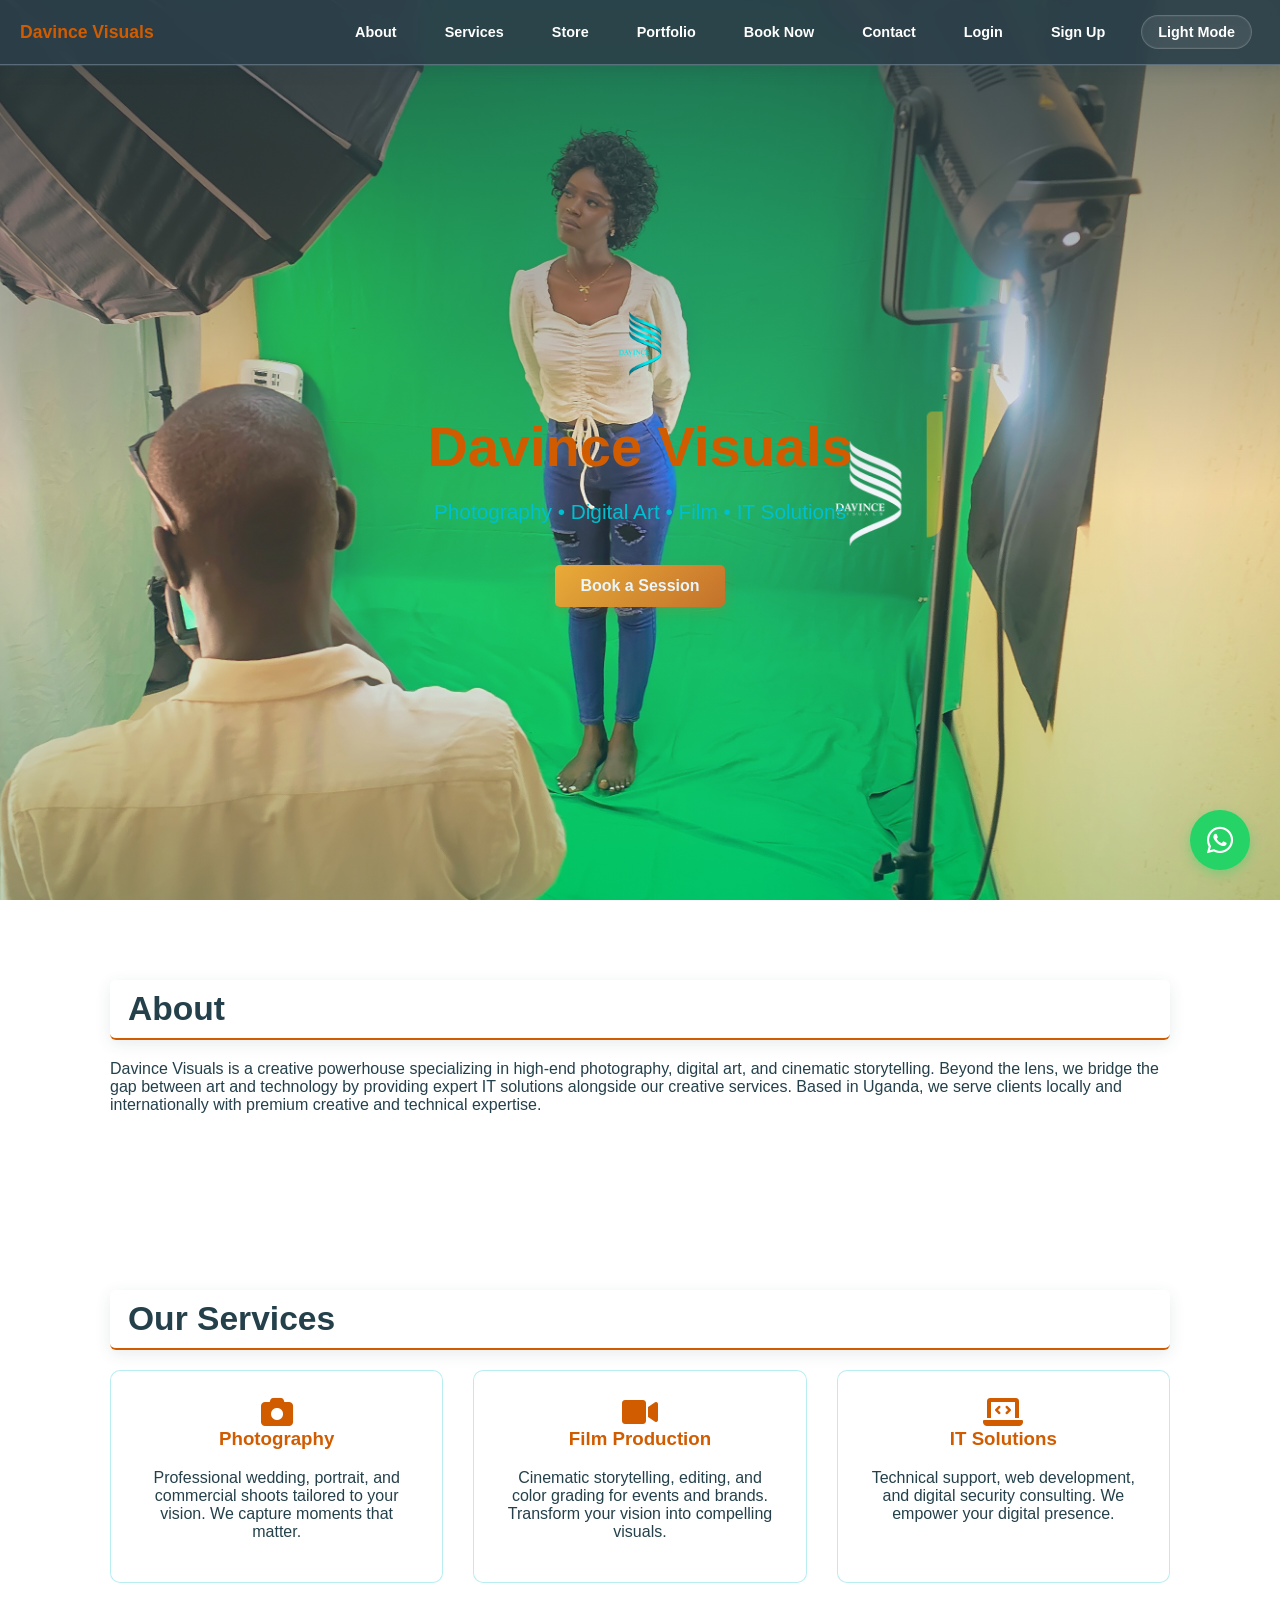
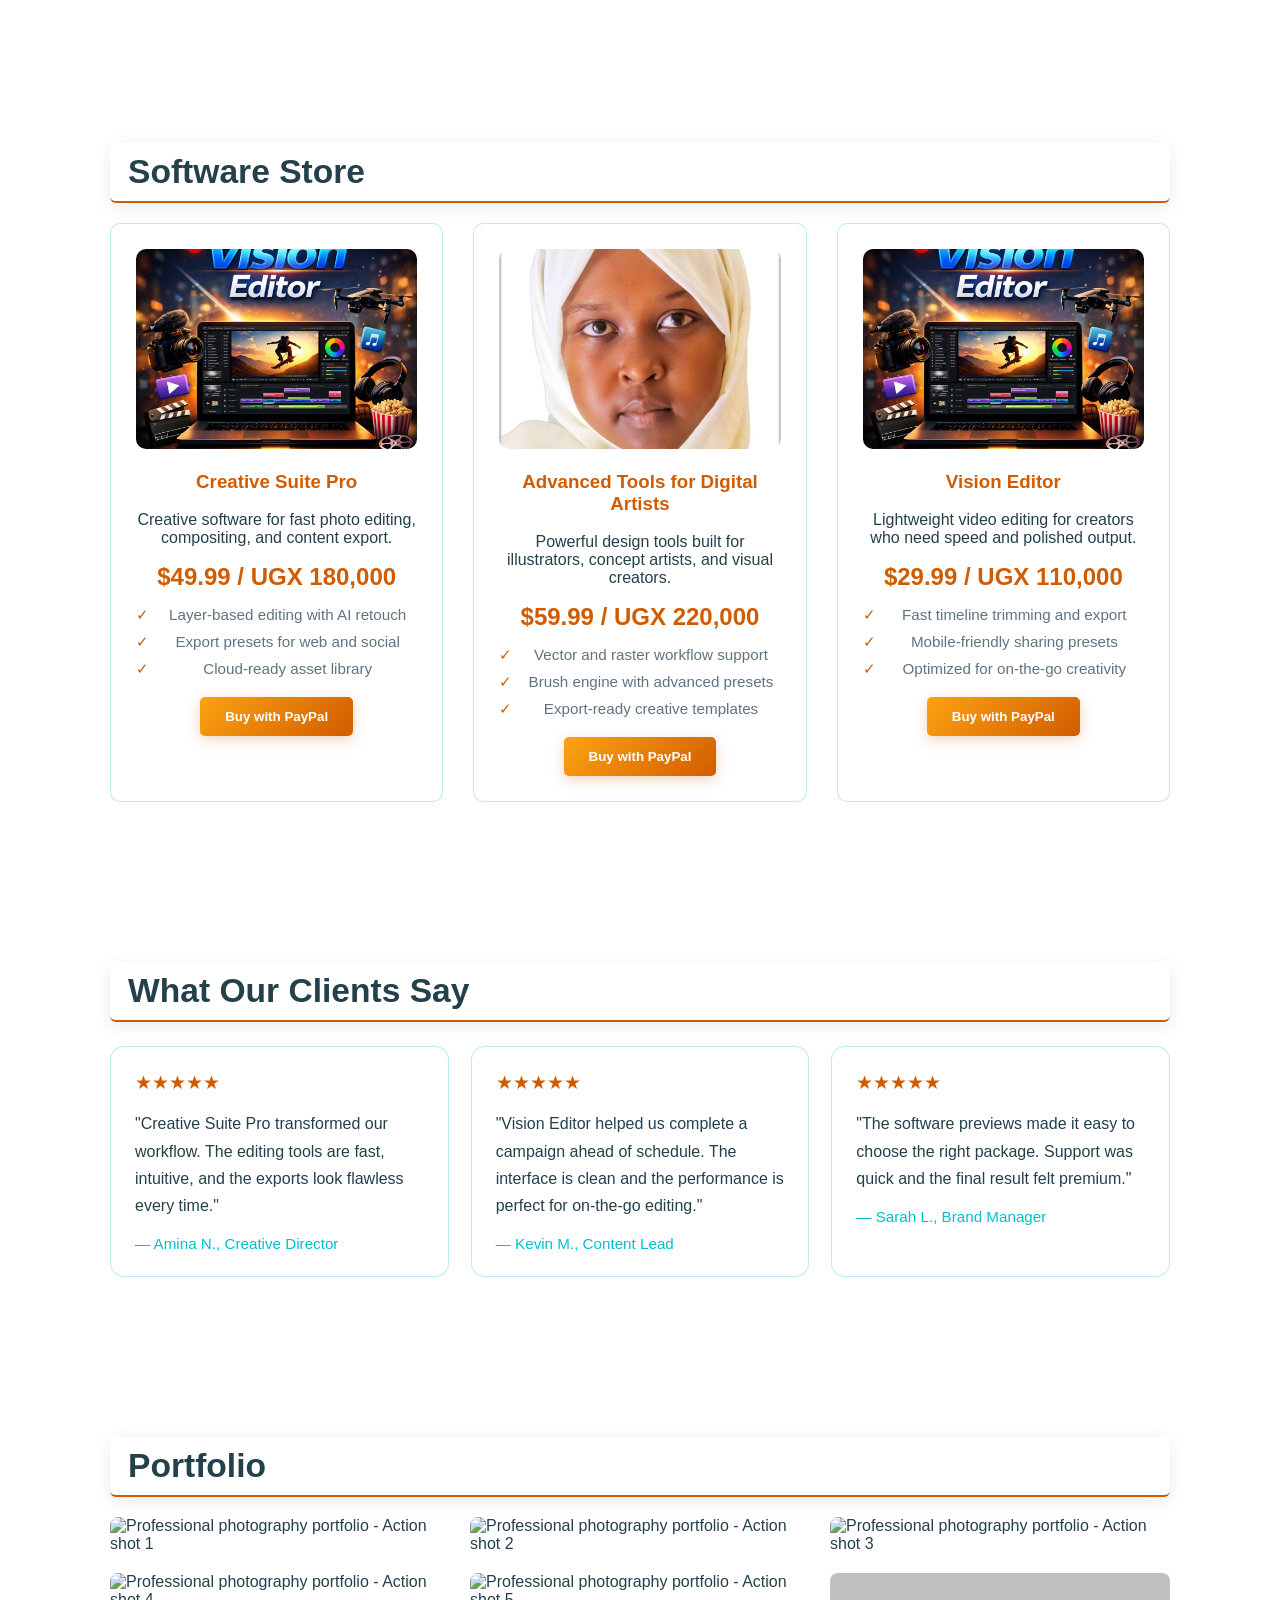
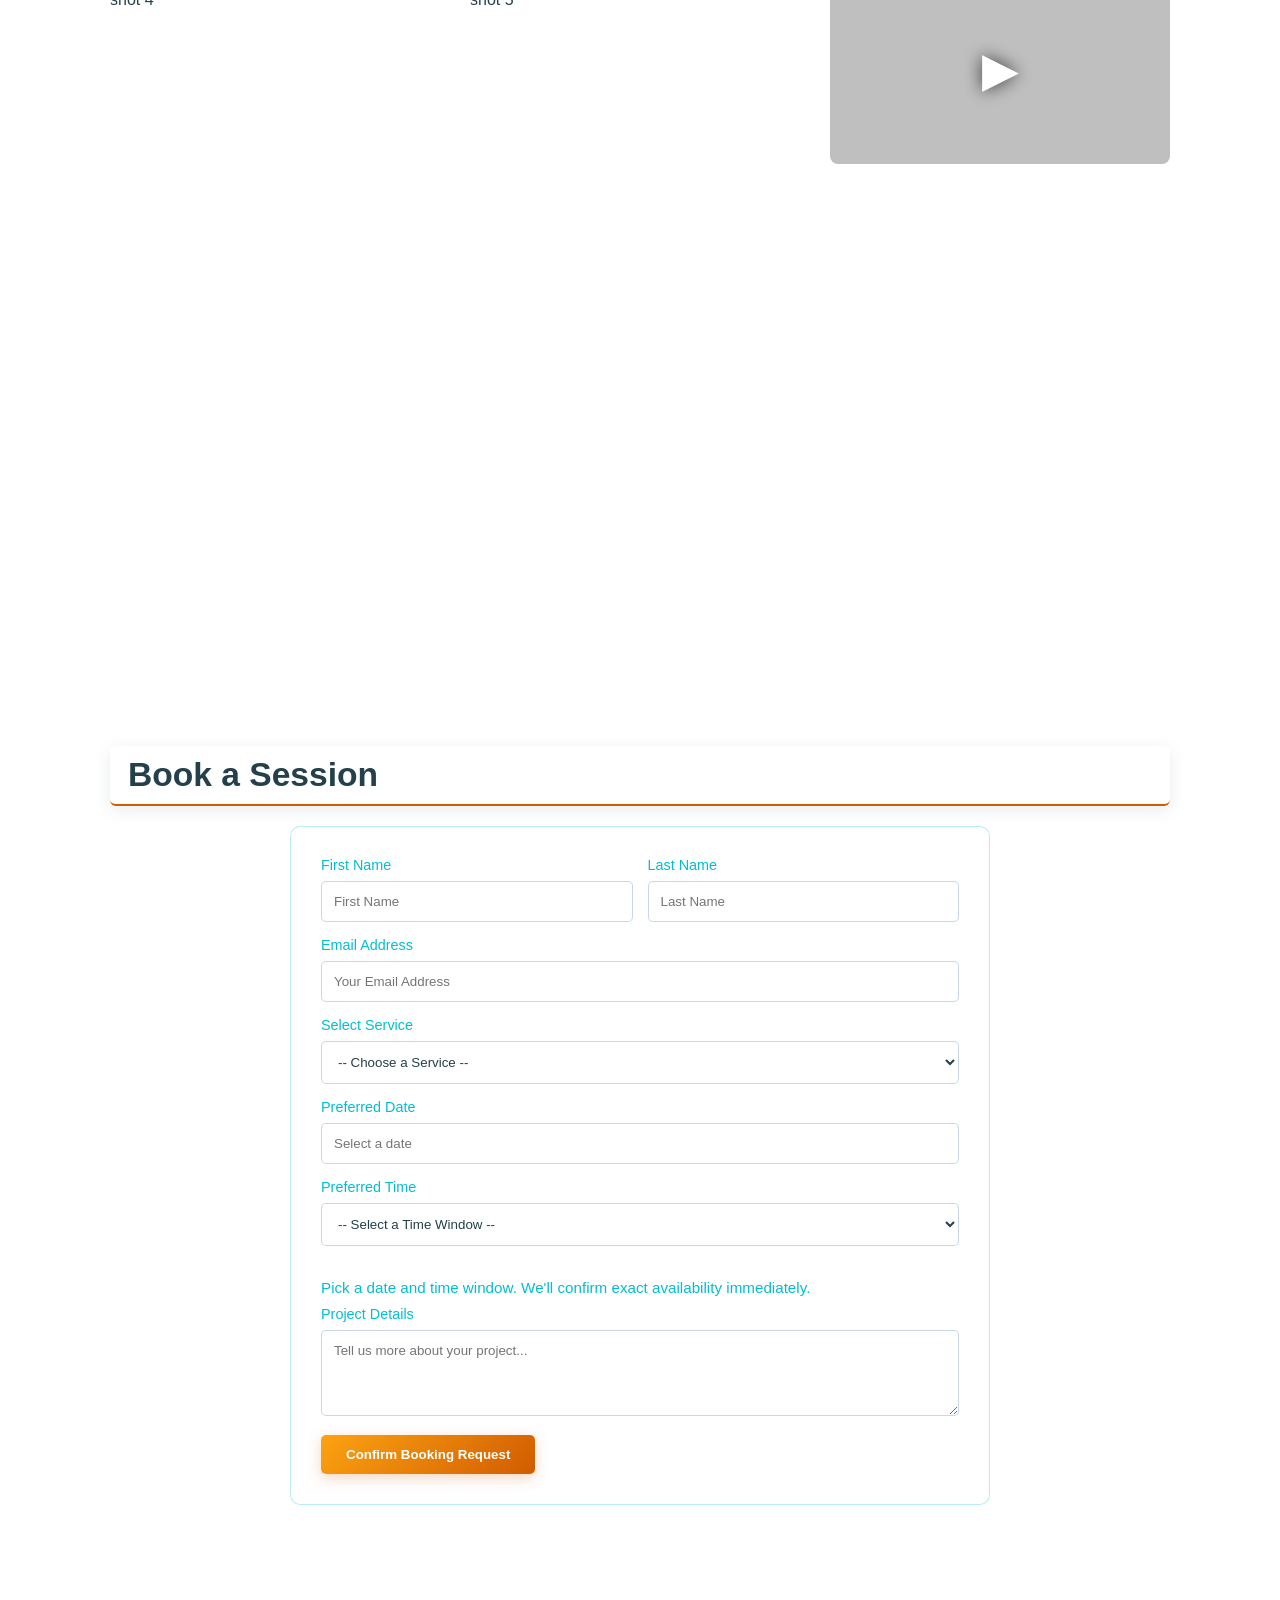
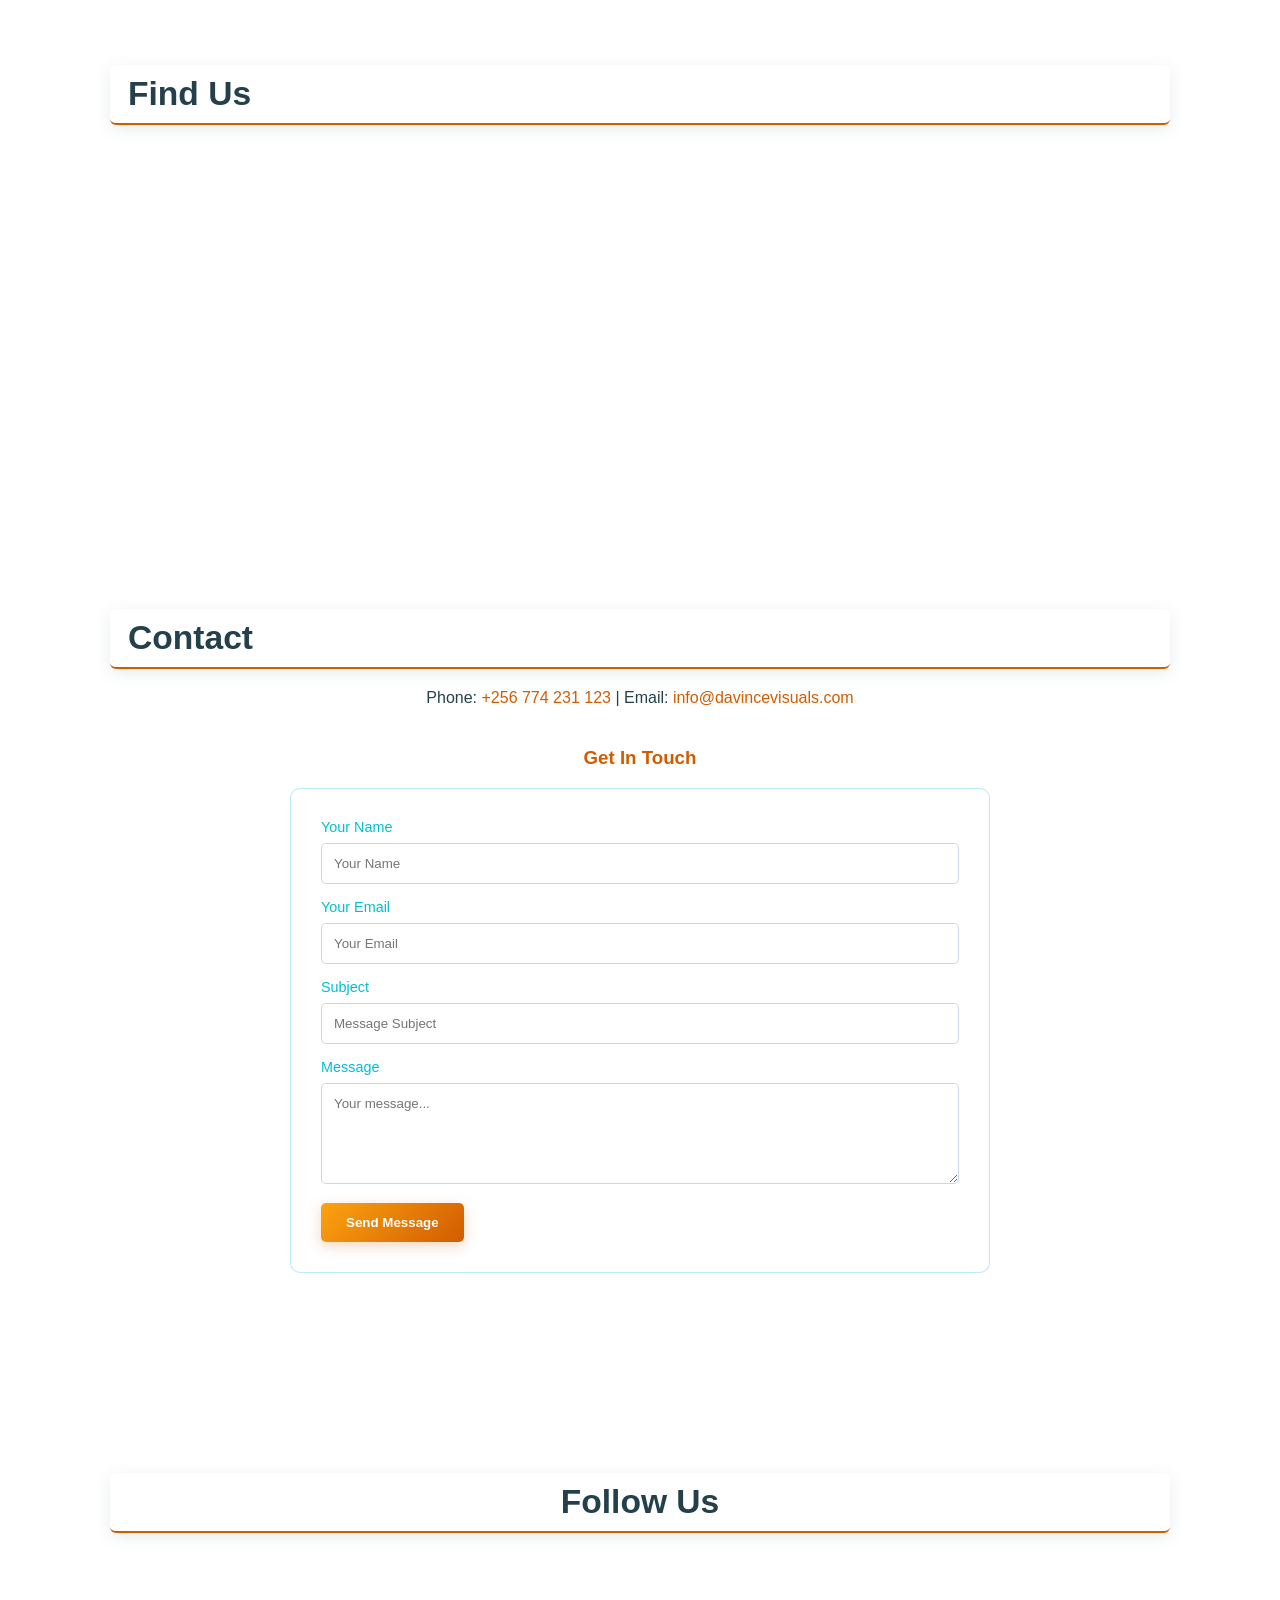
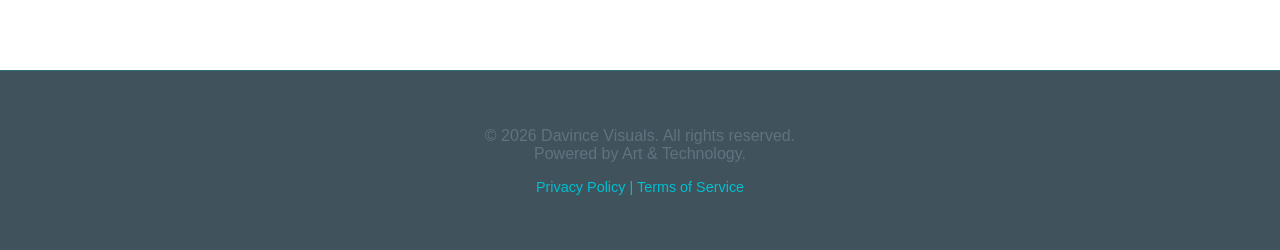
==== commit 93e7c1cc: "Fix: restore website content, fix title, add meta tags, update README Co-authored-by: davincevisuals" ====
--- a/index.html
+++ b/index.html
@@ -16,8 +16,16 @@
   <meta property="og:url" content="https://davincevisuals.com">
   <meta property="og:image" content="davince-logo.png">
   
-  <title> | Professional Photography, Film Production & Digital Art in Uganda</title>
+  <title>Davince Visuals | Professional Photography, Film Production & Digital Art in Uganda</title>
   
+  <!-- Favicon -->
+  <link rel="icon" type="image/png" href="davince-logo.png">
+  <link rel="apple-touch-icon" href="davince-logo.png">
+
+  <!-- Security & theme meta tags -->
+  <meta http-equiv="X-UA-Compatible" content="ie=edge">
+  <meta name="theme-color" content="#0C3B56">
+
   <!-- JSON-LD Schema -->
   <script type="application/ld+json">
   {
@@ -997,12 +1005,633 @@
       outline: 2px solid #fff;
       outline-offset: 2px;
     }
+
+    /* Breadcrumb Navigation */
+    .breadcrumb {
+      background: rgba(255, 255, 255, 0.88);
+      backdrop-filter: blur(6px);
+      -webkit-backdrop-filter: blur(6px);
+      padding: 12px 20px;
+      border-radius: 6px;
+      margin-bottom: 20px;
+      font-size: 0.9em;
+      border: 1px solid rgba(0, 191, 209, 0.22);
+    }
+
+    .breadcrumb a {
+      color: var(--accent);
+      text-decoration: none;
+      transition: color 0.3s ease;
+    }
+
+    .breadcrumb a:hover {
+      color: var(--accent2);
+      text-decoration: underline;
+    }
+
+    /* Scroll to Top Button */
+    .scroll-to-top {
+      position: fixed;
+      bottom: 100px;
+      right: 30px;
+      background: var(--gradient-accent);
+      color: #fff;
+      width: 50px;
+      height: 50px;
+      border-radius: 50%;
+      display: none;
+      align-items: center;
+      justify-content: center;
+      cursor: pointer;
+      z-index: 1999;
+      transition: filter 0.3s ease, transform 0.3s ease, box-shadow 0.3s ease;
+      border: none;
+      font-size: 1.5em;
+      box-shadow: 0 4px 14px rgba(209, 92, 0, 0.28);
+    }
+
+    .scroll-to-top:hover {
+      filter: brightness(1.1);
+      transform: translateY(-3px);
+      box-shadow: 0 8px 24px rgba(209, 92, 0, 0.38);
+    }
+
+    .scroll-to-top.show {
+      display: flex;
+    }
+
+    footer { 
+      text-align: center; 
+      padding: 40px; 
+      background: rgba(44, 64, 74, 0.9); 
+      backdrop-filter: blur(8px);
+      -webkit-backdrop-filter: blur(8px);
+      color: var(--muted); 
+      border-top: 1px solid rgba(0, 191, 209, 0.28); 
+    }
+
+    /* Responsive Design */
+    @media (max-width: 768px) {
+      .menu-toggle {
+        display: block;
+      }
+
+      nav {
+        flex-direction: column;
+        gap: 10px;
+      }
+
+      .nav-brand {
+        width: 100%;
+        text-align: left;
+        margin-right: 0;
+        margin-bottom: 10px;
+      }
+
+      .nav-links {
+        width: 100%;
+        justify-content: center;
+        max-height: 0;
+        overflow: hidden;
+        transition: max-height 0.3s ease;
+      }
+
+      .nav-links.active {
+        max-height: 400px;
+      }
+
+      header h1 { 
+        font-size: 2.5em; 
+      }
+
+      header p { 
+        font-size: 1em; 
+      }
+
+      section { 
+        padding: 60px 15px; 
+      }
+
+      section h2 {
+        font-size: 1.8em;
+      }
+
+      .gallery {
+        grid-template-columns: repeat(auto-fit, minmax(200px, 1fr));
+      }
+
+      .grid {
+        grid-template-columns: 1fr;
+      }
+
+      .store-actions {
+        flex-direction: column;
+      }
+
+      .store-actions .btn,
+      .store-actions button,
+      .store-actions form {
+        flex: 1 1 100%;
+      }
+
+      #map iframe {
+        width: 100% !important;
+      }
+
+      .lightbox .nav-btn {
+        width: 40px;
+        height: 40px;
+        font-size: 1.3rem;
+      }
+
+      .lightbox .nav-btn.prev {
+        left: 10px;
+      }
+
+      .lightbox .nav-btn.next {
+        right: 10px;
+      }
+
+      .chat-widget {
+        bottom: 20px;
+        right: 20px;
+      }
+
+      .chat-btn {
+        width: 50px;
+        height: 50px;
+        font-size: 24px;
+      }
+
+      .scroll-to-top {
+        bottom: 80px;
+        right: 20px;
+        width: 45px;
+        height: 45px;
+      }
+    }
+
+    @media (max-width: 480px) {
+      header h1 { 
+        font-size: 2em; 
+      }
+
+      header p { 
+        font-size: 0.9em; 
+      }
+
+      header img.logo {
+        width: 120px;
+      }
+
+      nav a, nav button.theme-toggle {
+        font-size: 0.8em;
+        margin: 4px 6px;
+        padding: 6px 10px;
+      }
+
+      section { 
+        padding: 40px 15px; 
+      }
+
+      section h2 {
+        font-size: 1.5em;
+      }
+
+      .gallery {
+        grid-template-columns: 1fr;
+      }
+
+      .testimonial-grid {
+        grid-template-columns: 1fr;
+      }
+
+      .form-container {
+        padding: 20px;
+      }
+
+      .lightbox {
+        padding: 10px;
+      }
+
+      .lightbox img,
+      .lightbox .video-wrapper {
+        border-radius: 8px;
+      }
+
+      footer {
+        padding: 30px 15px;
+        font-size: 0.9em;
+      }
+    }
+
+    @keyframes fadeInDown { 
+      from {opacity:0; transform:translateY(-50px);} 
+      to {opacity:1; transform:translateY(0);} 
+    }
+
+    @keyframes fadeInUp { 
+      from {opacity:0; transform:translateY(50px);} 
+      to {opacity:1; transform:translateY(0);} 
+    }
   </style>
+  <link rel="stylesheet" href="https://cdnjs.cloudflare.com/ajax/libs/font-awesome/6.0.0/css/all.min.css">
+  <link rel="stylesheet" href="https://cdn.jsdelivr.net/npm/flatpickr/dist/flatpickr.min.css">
 </head>
 <body>
-  <!-- unchanged content omitted for brevity in this commit body representation -->
+  <a href="#main-content" class="skip-to-content">Skip to main content</a>
+
+  <div class="chat-widget">
+    <a href="https://wa.me/256774231123" class="chat-btn" target="_blank" rel="noopener noreferrer" title="Chat with us on WhatsApp" aria-label="WhatsApp Chat">
+      <i class="fab fa-whatsapp"></i>
+    </a>
+  </div>
+
+  <button class="scroll-to-top" id="scrollToTop" aria-label="Scroll to top"></button>
+
+  <nav role="navigation" aria-label="Main Navigation">
+    <div class="nav-brand">Davince Visuals</div>
+    <button class="menu-toggle" id="menuToggle" aria-label="Toggle navigation menu" aria-expanded="false">
+      <i class="fas fa-bars"></i>
+    </button>
+    <div class="nav-links" id="navLinks">
+      <a href="#about">About</a>
+      <a href="#services">Services</a>
+      <a href="#store">Store</a>
+      <a href="#gallery">Portfolio</a>
+      <a href="#booking">Book Now</a>
+      <a href="#contact">Contact</a>
+      <a href="#" onclick="showComingSoonModal(event)">Login</a>
+      <a href="#" onclick="showComingSoonModal(event)">Sign Up</a>
+      <button id="themeToggle" class="theme-toggle" type="button" aria-label="Toggle light/dark mode">Light Mode</button>
+    </div>
+  </nav>
+
+  <header role="banner">
+    <img src="davince-logo.png" alt="Davince Visuals Logo" class="logo">
+    <h1>Davince Visuals</h1>
+    <p>Photography • Digital Art • Film • IT Solutions</p>
+    <a href="#booking" class="btn" style="width:auto; margin-top:20px;">Book a Session</a>
+  </header>
+
+  <main id="main-content">
+    <section id="about">
+      <h2>About</h2>
+      <p>Davince Visuals is a creative powerhouse specializing in high-end photography, digital art, and cinematic storytelling. Beyond the lens, we bridge the gap between art and technology by providing expert IT solutions alongside our creative services. Based in Uganda, we serve clients locally and internationally with premium creative and technical expertise.</p>
+    </section>
+
+    <section id="services">
+      <h2>Our Services</h2>
+      <div class="grid">
+        <div class="card">
+          <i class="fas fa-camera fa-2x" style="color:var(--accent)"></i>
+          <h3>Photography</h3>
+          <p>Professional wedding, portrait, and commercial shoots tailored to your vision. We capture moments that matter.</p>
+        </div>
+        <div class="card">
+          <i class="fas fa-video fa-2x" style="color:var(--accent)"></i>
+          <h3>Film Production</h3>
+          <p>Cinematic storytelling, editing, and color grading for events and brands. Transform your vision into compelling visuals.</p>
+        </div>
+        <div class="card">
+          <i class="fas fa-laptop-code fa-2x" style="color:var(--accent)"></i>
+          <h3>IT Solutions</h3>
+          <p>Technical support, web development, and digital security consulting. We empower your digital presence.</p>
+        </div>
+      </div>
+    </section>
+
+    <section id="store">
+      <h2>Software Store</h2>
+      <div class="grid">
+        <div class="card store-card">
+          <img src="vision-editor.png" alt="Creative Suite Pro software interface" loading="lazy">
+          <h3>Creative Suite Pro</h3>
+          <p>Creative software for fast photo editing, compositing, and content export.</p>
+          <div class="price">$49.99 / UGX 180,000</div>
+          <ul class="feature-list">
+            <li>Layer-based editing with AI retouch</li>
+            <li>Export presets for web and social</li>
+            <li>Cloud-ready asset library</li>
+          </ul>
+          <div class="store-actions">
+            <form action="https://www.paypal.com/cgi-bin/webscr" method="post" target="_blank" rel="noopener noreferrer">
+              <input type="hidden" name="cmd" value="_xclick">
+              <input type="hidden" name="business" value="oyoovincentoyoo1725@gmail.com">
+              <input type="hidden" name="item_name" value="Creative Suite Pro">
+              <input type="hidden" name="amount" value="49.99">
+              <input type="hidden" name="currency_code" value="USD">
+              <button class="btn" type="submit">Buy with PayPal</button>
+            </form>
+          </div>
+        </div>
+
+        <div class="card store-card">
+          <img src="portfolio1.jpg" alt="Advanced Tools for Digital Artists" loading="lazy">
+          <h3>Advanced Tools for Digital Artists</h3>
+          <p>Powerful design tools built for illustrators, concept artists, and visual creators.</p>
+          <div class="price">$59.99 / UGX 220,000</div>
+          <ul class="feature-list">
+            <li>Vector and raster workflow support</li>
+            <li>Brush engine with advanced presets</li>
+            <li>Export-ready creative templates</li>
+          </ul>
+          <div class="store-actions">
+            <form action="https://www.paypal.com/cgi-bin/webscr" method="post" target="_blank" rel="noopener noreferrer">
+              <input type="hidden" name="cmd" value="_xclick">
+              <input type="hidden" name="business" value="davincevisuals@gmail.com">
+              <input type="hidden" name="item_name" value="Advanced Tools for Digital Artists">
+              <input type="hidden" name="amount" value="59.99">
+              <input type="hidden" name="currency_code" value="USD">
+              <button class="btn" type="submit">Buy with PayPal</button>
+            </form>
+          </div>
+        </div>
+
+        <div class="card store-card">
+          <img src="vision-editor.png" alt="Vision Editor video editing software" loading="lazy">
+          <h3>Vision Editor</h3>
+          <p>Lightweight video editing for creators who need speed and polished output.</p>
+          <div class="price">$29.99 / UGX 110,000</div>
+          <ul class="feature-list">
+            <li>Fast timeline trimming and export</li>
+            <li>Mobile-friendly sharing presets</li>
+            <li>Optimized for on-the-go creativity</li>
+          </ul>
+          <div class="store-actions">
+            <form action="https://www.paypal.com/cgi-bin/webscr" method="post" target="_blank" rel="noopener noreferrer">
+              <input type="hidden" name="cmd" value="_xclick">
+              <input type="hidden" name="business" value="davincevisuals@gmail.com">
+              <input type="hidden" name="item_name" value="Vision Editor">
+              <input type="hidden" name="amount" value="29.99">
+              <input type="hidden" name="currency_code" value="USD">
+              <button class="btn" type="submit">Buy with PayPal</button>
+            </form>
+          </div>
+        </div>
+      </div>
+    </section>
+
+    <section id="testimonials">
+      <h2>What Our Clients Say</h2>
+      <div class="testimonial-grid">
+        <div class="testimonial-card">
+          <div class="testimonial-stars" aria-label="5 out of 5 stars">★★★★★</div>
+          <p>"Creative Suite Pro transformed our workflow. The editing tools are fast, intuitive, and the exports look flawless every time."</p>
+          <div class="testimonial-author">— Amina N., Creative Director</div>
+        </div>
+        <div class="testimonial-card">
+          <div class="testimonial-stars" aria-label="5 out of 5 stars">★★★★★</div>
+          <p>"Vision Editor helped us complete a campaign ahead of schedule. The interface is clean and the performance is perfect for on-the-go editing."</p>
+          <div class="testimonial-author">— Kevin M., Content Lead</div>
+        </div>
+        <div class="testimonial-card">
+          <div class="testimonial-stars" aria-label="5 out of 5 stars">★★★★★</div>
+          <p>"The software previews made it easy to choose the right package. Support was quick and the final result felt premium."</p>
+          <div class="testimonial-author">— Sarah L., Brand Manager</div>
+        </div>
+      </div>
+    </section>
+
+    <section id="gallery">
+      <h2>Portfolio</h2>
+      <div class="gallery" role="region" aria-label="Portfolio Gallery">
+        <picture>
+          <source srcset="portfolio1.webp" type="image/webp">
+          <img src="portfolio1.jpg" alt="Professional photography portfolio - Action shot 1" loading="lazy">
+        </picture>
+        <picture>
+          <source srcset="portfolio2.webp" type="image/webp">
+          <img src="portfolio2.jpg" alt="Professional photography portfolio - Action shot 2" loading="lazy">
+        </picture>
+        <picture>
+          <source srcset="portfolio3.webp" type="image/webp">
+          <img src="portfolio3.jpg" alt="Professional photography portfolio - Action shot 3" loading="lazy">
+        </picture>
+        <picture>
+          <source srcset="portfolio4.webp" type="image/webp">
+          <img src="portfolio4.jpg" alt="Professional photography portfolio - Action shot 4" loading="lazy">
+        </picture>
+        <picture>
+          <source srcset="portfolio5.webp" type="image/webp">
+          <img src="portfolio5.jpg" alt="Professional photography portfolio - Action shot 5" loading="lazy">
+        </picture>
+
+        <div class="video-container">
+          <button class="video-trigger" id="videoTrigger" data-video-src="https://www.youtube.com/embed/nXhlK43KvS0?si=h9IKDD7CdLsbpXAy&amp;autoplay=1" aria-label="Play featured video">▶</button>
+          <iframe  
+            src="https://www.youtube.com/embed/nXhlK43KvS0?si=h9IKDD7CdLsbpXAy&amp;" 
+            title="Davince Visuals - Featured video content" 
+            frameborder="0" 
+            allow="accelerometer; autoplay; clipboard-write; encrypted-media; gyroscope; picture-in-picture; web-share"
+            referrerpolicy="strict-origin-when-cross-origin"
+            allowfullscreen
+            loading="lazy">
+          </iframe>
+        </div>
+      </div>
+
+      <div class="modal-overlay" id="comingSoonModal" role="dialog" aria-labelledby="comingSoonTitle" aria-hidden="true">
+        <div class="modal-content">
+          <h3 id="comingSoonTitle">Coming Soon</h3>
+          <p>User authentication features are being prepared. We'll notify you when they're ready.</p>
+          <button class="modal-close-btn" onclick="closeComingSoonModal()">Got it</button>
+        </div>
+      </div>
+
+      <div class="lightbox" id="lightbox" role="dialog" aria-hidden="true" aria-label="Image lightbox viewer">
+        <button class="close-btn" id="lightboxClose" aria-label="Close lightbox">×</button>
+        <button class="nav-btn prev" id="lightboxPrev" aria-label="Previous item">‹</button>
+        <button class="nav-btn next" id="lightboxNext" aria-label="Next item">›</button>
+        <img src="" alt="" id="lightboxImage">
+        <div class="video-wrapper" id="lightboxVideoWrapper">
+          <iframe id="lightboxVideo" allow="accelerometer; autoplay; clipboard-write; encrypted-media; gyroscope; picture-in-picture; web-share" allowfullscreen></iframe>
+        </div>
+        <div class="caption" id="lightboxCaption"></div>
+      </div>
+    </section>
+
+    <section id="before-after" class="fade-in-up">
+      <h2>Before & After</h2>
+      <div class="before-after-wrap">
+        <div class="compare-block">
+          <div class="compare-labels"><span>Before</span><span>After</span></div>
+          <div class="compare-slider" data-sample="1">
+            <picture>
+              <source srcset="portfolio1.webp" type="image/webp">
+              <img src="portfolio1.jpg" alt="Before photo editing">
+            </picture>
+            <div class="after-image">
+              <picture>
+                <source srcset="portfolio2.webp" type="image/webp">
+                <img src="portfolio2.jpg" alt="After photo editing">
+              </picture>
+            </div>
+            <div class="slider-handle" aria-label="Drag to compare before and after"></div>
+          </div>
+        </div>
+        <div class="compare-block">
+          <div class="compare-labels"><span>Before</span><span>After</span></div>
+          <div class="compare-slider" data-sample="2">
+            <picture>
+              <source srcset="portfolio3.webp" type="image/webp">
+              <img src="portfolio3.jpg" alt="Before art retouch">
+            </picture>
+            <div class="after-image">
+              <picture>
+                <source srcset="portfolio4.webp" type="image/webp">
+                <img src="portfolio4.jpg" alt="After art retouch">
+              </picture>
+            </div>
+            <div class="slider-handle" aria-label="Drag to compare before and after"></div>
+          </div>
+        </div>
+      </div>
+    </section>
+
+    <section id="booking">
+      <h2>Book a Session</h2>
+      <div class="form-container">
+        <div class="form-message" id="formMessage"></div>
+        <form id="bookingForm" novalidate>
+          <div style="display:grid; grid-template-columns: 1fr 1fr; gap:15px;">
+            <div>
+              <label for="firstName">First Name</label>
+              <input type="text" id="firstName" placeholder="First Name" required>
+            </div>
+            <div>
+              <label for="lastName">Last Name</label>
+              <input type="text" id="lastName" placeholder="Last Name" required>
+            </div>
+          </div>
+          <label for="email">Email Address</label>
+          <input type="email" id="email" placeholder="Your Email Address" required>
+          <label for="service">Select Service</label>
+          <select id="service" required>
+            <option value="">-- Choose a Service --</option>
+            <option value="photography">Photography Session</option>
+            <option value="film">Film / Video Production</option>
+            <option value="it">IT Support / Tech Consultation</option>
+            <option value="digital-art">Digital Art Commission</option>
+          </select>
+          <label for="bookingDate">Preferred Date</label>
+          <input id="bookingDate" type="text" placeholder="Select a date" required readonly>
+          <label for="bookingTime">Preferred Time</label>
+          <select id="bookingTime" required>
+            <option value="">-- Select a Time Window --</option>
+            <option value="morning">Morning (9am–12pm)</option>
+            <option value="afternoon">Afternoon (1pm–4pm)</option>
+            <option value="evening">Evening (5pm–8pm)</option>
+          </select>
+          <div class="calendar-note" style="color:var(--accent2); margin:18px 0 10px; font-size:0.95em;">
+            Pick a date and time window. We'll confirm exact availability immediately.
+          </div>
+          <label for="message">Project Details</label>
+          <textarea id="message" placeholder="Tell us more about your project..." rows="4"></textarea>
+          <button type="submit" class="btn">Confirm Booking Request</button>
+        </form>
+      </div>
+    </section>
+
+    <section id="map">
+      <h2>Find Us</h2>
+      <div style="text-align:center; margin-top:20px;">
+        <iframe 
+          src="https://www.google.com/maps/embed?pb=!1m17!1m12!1m3!1d249.21808877310932!2d32.14597125808326!3d1.9577517262114124!2m3!1f0!2f0!3f0!3m2!1i1024!2i768!4f13.1!3m2!1m1!2s!5e0!3m2!1sen!2sug!4DjW5aQUyLQUAA" 
+          style="border:0; border-radius:10px; width:100%; max-width:100%; height:300px;"
+          allowfullscreen="" 
+          loading="lazy" 
+          referrerpolicy="no-referrer-when-downgrade"
+          title="Davince Visuals location on Google Maps">
+        </iframe>
+      </div>
+    </section>
+
+    <section id="contact">
+      <h2>Contact</h2>
+      <p style="text-align:center;">
+        Phone: <a href="tel:+256774231123" style="color: var(--accent); text-decoration: none;">+256 774 231 123</a> | 
+        Email: <a href="mailto:info@davincevisuals.com" style="color: var(--accent); text-decoration: none;">info@davincevisuals.com</a>
+      </p>
+      
+      <div style="max-width: 700px; margin: 40px auto;">
+        <h3 style="text-align: center; color: var(--accent);">Get In Touch</h3>
+        <div class="form-container">
+          <div class="form-message" id="contactFormMessage"></div>
+          <form id="contactForm" novalidate>
+            <label for="contactName">Your Name</label>
+            <input type="text" id="contactName" placeholder="Your Name" required>
+            <label for="contactEmail">Your Email</label>
+            <input type="email" id="contactEmail" placeholder="Your Email" required>
+            <label for="contactSubject">Subject</label>
+            <input type="text" id="contactSubject" placeholder="Message Subject" required>
+            <label for="contactMessage">Message</label>
+            <textarea id="contactMessage" placeholder="Your message..." rows="5" required></textarea>
+            <button type="submit" class="btn">Send Message</button>
+          </form>
+        </div>
+      </div>
+    </section>
+
+    <section id="social">
+      <h2 style="text-align: center;">Follow Us</h2>
+      <div class="social-icons">
+        <a href="https://facebook.com/davincevisuals" target="_blank" rel="noopener noreferrer" aria-label="Visit our Facebook page">
+          <i class="fab fa-facebook"></i>
+        </a>
+        <a href="https://tiktok.com/@davincevisuals" target="_blank" rel="noopener noreferrer" aria-label="Follow us on TikTok">
+          <i class="fab fa-tiktok"></i>
+        </a>
+        <a href="https://youtube.com/@davincevisuals8191" target="_blank" rel="noopener noreferrer" aria-label="Subscribe to our YouTube channel">
+          <i class="fab fa-youtube"></i>
+        </a>
+        <a href="https://linkedin.com/company/davince-visuals" target="_blank" rel="noopener noreferrer" aria-label="Visit our LinkedIn page">
+          <i class="fab fa-linkedin"></i>
+        </a>
+      </div>
+    </section>
+  </main>
+
+  <footer role="contentinfo">
+    <p>&copy; 2026 Davince Visuals. All rights reserved. <br> Powered by Art & Technology.</p>
+    <p style="font-size: 0.9em; color: var(--accent2); margin-top: 15px;">
+      <a href="#" style="color: var(--accent2); text-decoration: none;">Privacy Policy</a> | 
+      <a href="#" style="color: var(--accent2); text-decoration: none;">Terms of Service</a>
+    </p>
+  </footer>
+
   <script>
-    // ...existing script...
+    // Mobile Menu Toggle
+    const menuToggle = document.getElementById('menuToggle');
+    const navLinks = document.getElementById('navLinks');
+
+    menuToggle.addEventListener('click', () => {
+      const isExpanded = menuToggle.getAttribute('aria-expanded') === 'true';
+      menuToggle.setAttribute('aria-expanded', !isExpanded);
+      navLinks.classList.toggle('active');
+    });
+
+    // Close mobile menu on link click
+    navLinks.querySelectorAll('a').forEach(link => {
+      link.addEventListener('click', () => {
+        menuToggle.setAttribute('aria-expanded', 'false');
+        navLinks.classList.remove('active');
+      });
+    });
+
+    // Scroll to Top Button
+    const scrollToTop = document.getElementById('scrollToTop');
+    window.addEventListener('scroll', () => {
+      if (window.pageYOffset > 300) {
+        scrollToTop.classList.add('show');
+      } else {
+        scrollToTop.classList.remove('show');
+      }
+    });
+
+    scrollToTop.addEventListener('click', () => {
+      window.scrollTo({ top: 0, behavior: 'smooth' });
+    });
 
     // Lightbox functionality
     const lightbox = document.getElementById('lightbox');
@@ -1018,11 +1647,11 @@
     const videoTrigger = document.getElementById('videoTrigger');
     const lightboxItems = galleryImages.map((img) => ({
       type: 'image',
-      src: img.currentSrc || img.src,
+      src: img.src,
       alt: img.alt || 'Portfolio image',
     }));
 
-    if (videoTrigger && videoTrigger.dataset.videoSrc) {
+    if (videoTrigger) {
       lightboxItems.push({
         type: 'video',
         src: videoTrigger.dataset.videoSrc,
@@ -1032,41 +1661,19 @@
 
     let currentItemIndex = 0;
 
-    const closeLightbox = () => {
-      lightbox.classList.remove('active');
-      lightbox.setAttribute('aria-hidden', 'true');
-      lightboxVideo.src = '';
-      lightboxImage.removeAttribute('src');
-      lightboxImage.style.display = 'none';
-      lightboxVideoWrapper.classList.remove('active');
-      document.body.style.overflow = '';
-    };
-
     const showLightboxItem = (index) => {
-      if (!lightboxItems.length) {
-        return;
-      }
-
       currentItemIndex = (index + lightboxItems.length) % lightboxItems.length;
       const item = lightboxItems[currentItemIndex];
-
-      if (!item || !item.src) {
-        console.warn('Skipping lightbox item with missing src', item);
-        return;
-      }
-
       if (item.type === 'image') {
-        lightboxVideo.src = '';
-        lightboxVideoWrapper.classList.remove('active');
         lightboxImage.src = item.src;
         lightboxImage.style.display = 'block';
+        lightboxVideoWrapper.classList.remove('active');
+        lightboxVideo.src = '';
       } else {
-        lightboxImage.removeAttribute('src');
         lightboxImage.style.display = 'none';
         lightboxVideoWrapper.classList.add('active');
         lightboxVideo.src = item.src;
       }
-
       lightboxCaption.textContent = item.alt;
       lightbox.classList.add('active');
       lightbox.setAttribute('aria-hidden', 'false');
@@ -1087,26 +1694,25 @@
       img.setAttribute('role', 'button');
     });
 
-    if (videoTrigger && videoTrigger.dataset.videoSrc) {
+    if (videoTrigger) {
       videoTrigger.addEventListener('click', () => {
         showLightboxItem(lightboxItems.length - 1);
       });
     }
 
-    if (prevButton) {
-      prevButton.addEventListener('click', () => showLightboxItem(currentItemIndex - 1));
-    }
-    if (nextButton) {
-      nextButton.addEventListener('click', () => showLightboxItem(currentItemIndex + 1));
-    }
-    if (closeButton) {
-      closeButton.addEventListener('click', closeLightbox);
-    }
-    if (lightbox) {
-      lightbox.addEventListener('click', (event) => {
-        if (event.target === lightbox) closeLightbox();
-      });
-    }
+    const closeLightbox = () => {
+      lightbox.classList.remove('active');
+      lightbox.setAttribute('aria-hidden', 'true');
+      lightboxVideo.src = '';
+      document.body.style.overflow = '';
+    };
+
+    prevButton.addEventListener('click', () => showLightboxItem(currentItemIndex - 1));
+    nextButton.addEventListener('click', () => showLightboxItem(currentItemIndex + 1));
+    closeButton.addEventListener('click', closeLightbox);
+    lightbox.addEventListener('click', (event) => {
+      if (event.target === lightbox) closeLightbox();
+    });
     document.addEventListener('keydown', (event) => {
       if (!lightbox.classList.contains('active')) return;
       if (event.key === 'Escape') {
@@ -1118,7 +1724,194 @@
       }
     });
 
-    // ...rest of existing script...
+    // Coming Soon Modal
+    const showComingSoonModal = (event) => {
+      event.preventDefault();
+      document.getElementById('comingSoonModal').classList.add('active');
+      document.getElementById('comingSoonModal').setAttribute('aria-hidden', 'false');
+    };
+
+    const closeComingSoonModal = () => {
+      document.getElementById('comingSoonModal').classList.remove('active');
+      document.getElementById('comingSoonModal').setAttribute('aria-hidden', 'true');
+    };
+
+    document.getElementById('comingSoonModal').addEventListener('click', (event) => {
+      if (event.target.id === 'comingSoonModal') closeComingSoonModal();
+    });
+
+    // Theme Toggle
+    const themeToggle = document.getElementById('themeToggle');
+    const savedTheme = localStorage.getItem('davince-theme');
+    const applyTheme = (isLight) => {
+      document.body.classList.toggle('light-mode', isLight);
+      themeToggle.textContent = isLight ? '🌙 Dark Mode' : '☀ Light Mode';
+      localStorage.setItem('davince-theme', isLight ? 'light' : 'dark');
+    };
+
+    if (savedTheme === 'light') {
+      applyTheme(true);
+    }
+
+    themeToggle.addEventListener('click', () => {
+      applyTheme(!document.body.classList.contains('light-mode'));
+    });
+
+    // Compare Slider
+    const initCompareSlider = (slider) => {
+      const afterImageEl = slider.querySelector('.after-image');
+      const handle = slider.querySelector('.slider-handle');
+      let dragging = false;
+
+      const updateCompare = (clientX) => {
+        const bounds = slider.getBoundingClientRect();
+        let offset = clientX - bounds.left;
+        offset = Math.max(0, Math.min(offset, bounds.width));
+        const percent = (offset / bounds.width) * 100;
+        afterImageEl.style.width = `${percent}%`;
+        handle.style.left = `${percent}%`;
+      };
+
+      const startDrag = () => { dragging = true; };
+      const stopDrag = () => { dragging = false; };
+
+      handle.addEventListener('mousedown', startDrag);
+      window.addEventListener('mouseup', stopDrag);
+      window.addEventListener('mousemove', (event) => {
+        if (dragging) updateCompare(event.clientX);
+      });
+
+      slider.addEventListener('click', (event) => {
+        updateCompare(event.clientX);
+      });
+
+      slider.addEventListener('touchstart', (event) => {
+        dragging = true;
+        updateCompare(event.touches[0].clientX);
+      }, { passive: true });
+      slider.addEventListener('touchmove', (event) => {
+        if (dragging) updateCompare(event.touches[0].clientX);
+      }, { passive: true });
+      slider.addEventListener('touchend', stopDrag);
+
+      updateCompare(slider.getBoundingClientRect().left + slider.getBoundingClientRect().width / 2);
+    };
+
+    document.querySelectorAll('.compare-slider').forEach(initCompareSlider);
+
+    // Fade In on Scroll
+    const fadeElements = document.querySelectorAll('.fade-in-up');
+    const observer = new IntersectionObserver((entries) => {
+      entries.forEach((entry) => {
+        if (entry.isIntersecting) {
+          entry.target.classList.add('visible');
+          observer.unobserve(entry.target);
+        }
+      });
+    }, { threshold: 0.15 });
+    fadeElements.forEach((el) => observer.observe(el));
+
+    // Booking Form Submission
+    const bookingForm = document.getElementById('bookingForm');
+    const formMessage = document.getElementById('formMessage');
+
+    bookingForm.addEventListener('submit', (e) => {
+      e.preventDefault();
+      
+      const formData = new FormData(bookingForm);
+      const data = {
+        firstName: document.getElementById('firstName').value,
+        lastName: document.getElementById('lastName').value,
+        email: document.getElementById('email').value,
+        service: document.getElementById('service').value,
+        date: document.getElementById('bookingDate').value,
+        time: document.getElementById('bookingTime').value,
+        message: document.getElementById('message').value,
+      };
+
+      // Send to Formspree
+      fetch('https://formspree.io/f/YOUR_FORM_ID', {
+        method: 'POST',
+        headers: {
+          'Content-Type': 'application/json'
+        },
+        body: JSON.stringify(data)
+      })
+      .then(response => {
+        if (response.ok) {
+          formMessage.textContent = 'Booking request sent successfully! We\'ll contact you soon.';
+          formMessage.classList.add('success');
+          formMessage.classList.remove('error');
+          bookingForm.reset();
+          setTimeout(() => {
+            formMessage.classList.remove('success');
+          }, 5000);
+        } else {
+          throw new Error('Form submission failed');
+        }
+      })
+      .catch(error => {
+        formMessage.textContent = 'Error sending booking. Please try again or contact us directly.';
+        formMessage.classList.add('error');
+        formMessage.classList.remove('success');
+      });
+    });
+
+    // Contact Form Submission
+    const contactForm = document.getElementById('contactForm');
+    const contactFormMessage = document.getElementById('contactFormMessage');
+
+    contactForm.addEventListener('submit', (e) => {
+      e.preventDefault();
+
+      const data = {
+        name: document.getElementById('contactName').value,
+        email: document.getElementById('contactEmail').value,
+        subject: document.getElementById('contactSubject').value,
+        message: document.getElementById('contactMessage').value,
+      };
+
+      // Send to Formspree
+      fetch('https://formspree.io/f/YOUR_CONTACT_FORM_ID', {
+        method: 'POST',
+        headers: {
+          'Content-Type': 'application/json'
+        },
+        body: JSON.stringify(data)
+      })
+      .then(response => {
+        if (response.ok) {
+          contactFormMessage.textContent = 'Message sent successfully! We\'ll get back to you soon.';
+          contactFormMessage.classList.add('success');
+          contactFormMessage.classList.remove('error');
+          contactForm.reset();
+          setTimeout(() => {
+            contactFormMessage.classList.remove('success');
+          }, 5000);
+        } else {
+          throw new Error('Form submission failed');
+        }
+      })
+      .catch(error => {
+        contactFormMessage.textContent = 'Error sending message. Please try again.';
+        contactFormMessage.classList.add('error');
+        contactFormMessage.classList.remove('success');
+      });
+    });
+
+  </script>
+  <script src="https://cdn.jsdelivr.net/npm/flatpickr"></script>
+  <script>
+    flatpickr('#bookingDate', {
+      minDate: 'today',
+      dateFormat: 'F j, Y',
+      altInput: true,
+      altFormat: 'F j, Y',
+      defaultDate: 'today',
+      locale: {
+        firstDayOfWeek: 1
+      }
+    });
   </script>
 </body>
 </html>
